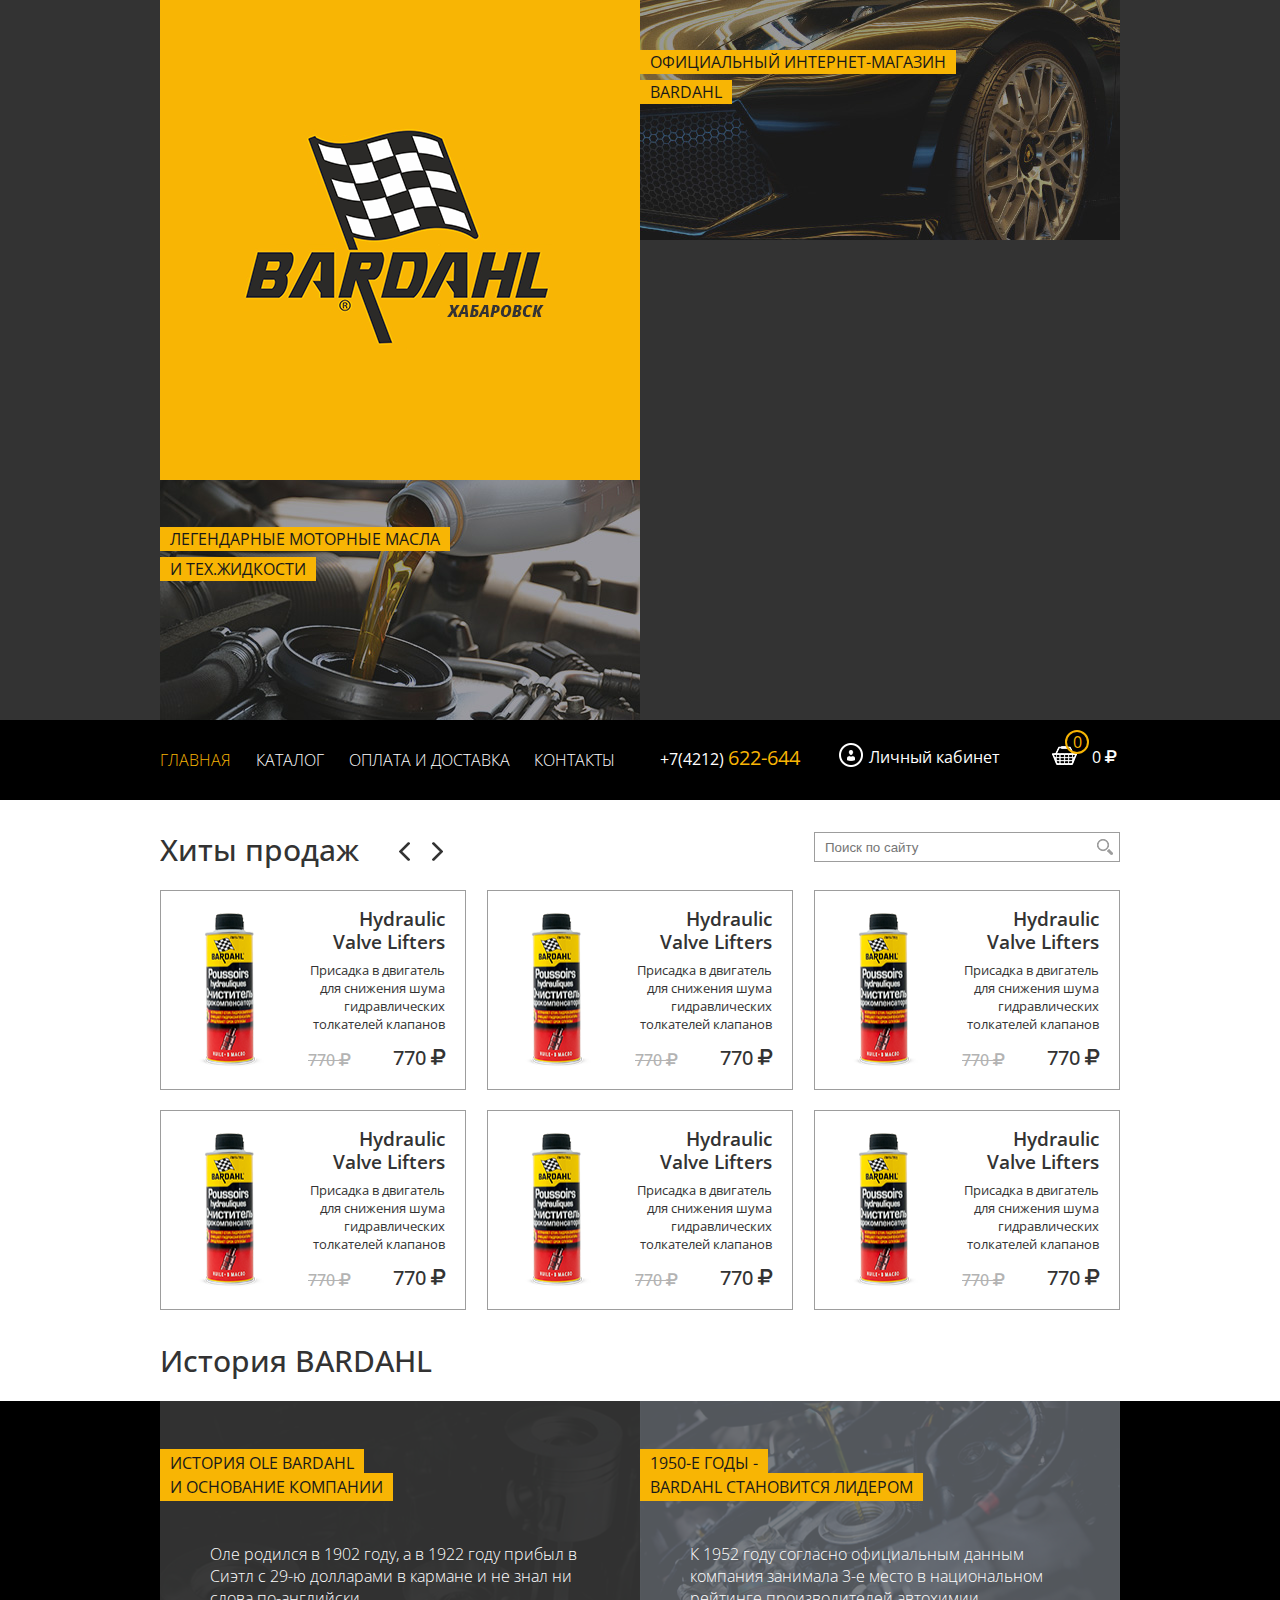
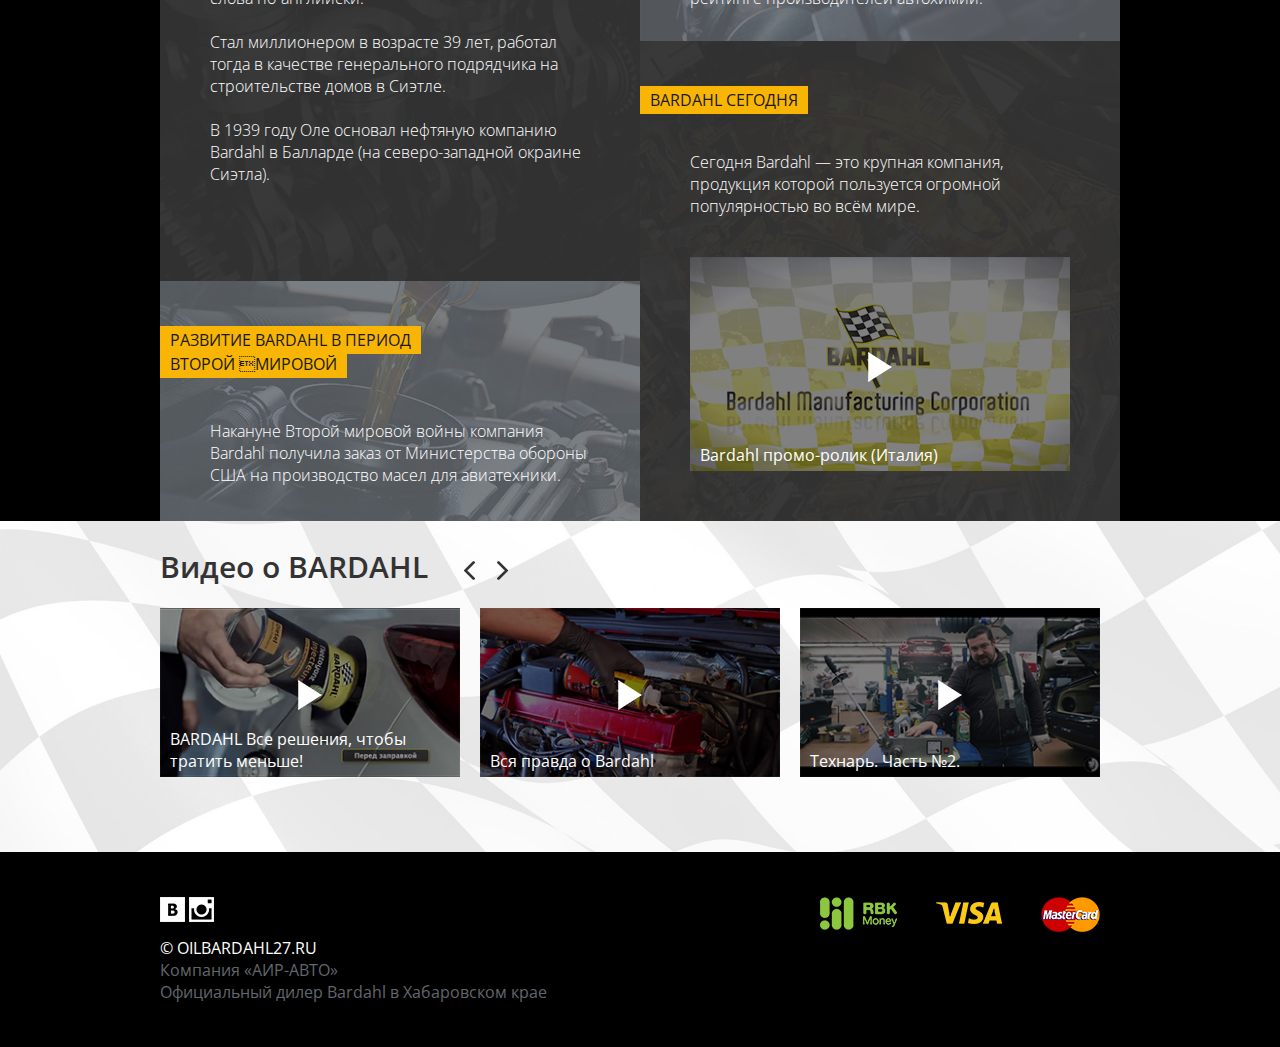
==== index.html @ 06104d09 "no message" ====
<!DOCTYPE html>
<html>
<head lang="en">
    <meta name="author" content="Khan Igor" />
    <meta charset="UTF-8">
    <title>Olibardahl27.ru Index-page</title>

    <link href='https://fonts.googleapis.com/css?family=Open+Sans:300,400,500,600,700,800&subset=latin,cyrillic-ext' rel='stylesheet' type='text/css'>
    <!--link rel="stylesheet" href="assets/fonts/open-sans/opensans_regular/stylesheet.css" /-->

    <link rel="stylesheet" href="assets/css/style.css"/>
    <link rel="stylesheet" href="assets/css/ui2.css"/>
    <link rel="stylesheet" href="assets/css/catalog.css"/>
    <link rel="stylesheet" href="assets/fonts/font-awesome/css/font-awesome.min.css"/>
    <link rel="stylesheet" href="assets/css/firefox-font-weight-reinit.css"/>

</head>
<body class="index-page">
<header class="site-header row">
    <div class="container">
        <div class="column col-6">
            <div class="block-1"><a href="/">&nbsp;</a></div>
            <div class="block-2">
                <div class="label">
                    <span>ЛЕГЕНДАРНЫЕ МОТОРНЫЕ МАСЛА</span><br/>
                    <span>И ТЕХ.ЖИДКОСТИ</span>
                </div>
            </div>
        </div>
        <div class="column col-6">
            <div class="block-3">
                <div class="label">
                    <span>ОФИЦИАЛЬНЫЙ ИНТЕРНЕТ-МАГАЗИН</span><br/>
                    <span>BARDAHL</span>
                </div>
            </div>
            <div class="block-4"></div>
        </div>
    </div>
</header>
<nav class="site-nav row">
    <div class="container">
        <ul class="main-nav">
            <li class="active"><a href="#">Главная</a></li>
            <li class="catalog-link"><a href="#">Каталог</a>
                <ul class="categories-subnav">
                    <li><a href="#">
                        <div>Авто</div>
                    </a></li>
                    <li><a href="#">
                        <div>Мото</div>
                    </a></li>
                    <li><a href="#">
                        <div>Спорт</div>
                    </a></li>
                    <li><a href="#">
                        <div>Аква</div>
                    </a></li>
                    <li><a href="#">
                        <div>Ком.транспорт</div>
                    </a></li>
                    <li><a href="#">
                        <div>Индустрия</div>
                    </a></li>
                    <li><a href="#">
                        <div>MAFRA</div>
                    </a></li>
                </ul>
            </li>
            <li><a href="#">Оплата и доставка</a></li>
            <li><a href="#">Контакты</a></li>
        </ul>
        <div class="col-6 user-bar">
            <div class="nav-phone">
                <span class="code">+7(4212)</span>
                <span class="phone">622-644</span>
            </div>
            <div class="nav-profile">
                <a href="#">Личный кабинет</a>
            </div>
            <div class="nav-cart">
                <a href="#" class="cart-link">
                    <span class="qty">0</span>
                    <span class="price-value">0</span>
                    <span class="fa fa-rouble">&nbsp;</span>
                </a>
            </div>
        </div>
    </div>
</nav>
<main class="index-page row">
    <section class="sale-hits row">
        <div class="container">
            <header>
                <h3>Хиты продаж</h3>
                <a href="#" class="slider-control control-prev">&nbsp;</a>
                <a href="#" class="slider-control control-next">&nbsp;</a>

                <form action="#" class="search-form">
                    <input type="text" name="q" placeholder="Поиск по сайту"/>
                    <button type="submit" class="submit-search"></button>
                </form>
            </header>

            <div class="sale-hit-products">
                <div class="frame">
                    <div class="product-item in-stock">
                        <div class="side-1">
                            <div class="image-wrapper portrait">
                                <img src="assets/images/temp/temp.png" alt=""/>
                            </div>
                            <div class="info">
                                <div class="name">Hydraulic Valve Lifters</div>
                                <div class="desc">Присадка в двигатель для снижения шума гидравлических толкателей клапанов</div>
                                <div class="price"><span class="price-value">770</span> <span class="fa fa-rouble"></span></div>
                                <div class="old-price"><span class="price-value">770</span> <span class="fa fa-rouble"></span></div>
                            </div>
                        </div>
                        <div class="side-2">
                            <a href="#" class="more-info-link">Узнать подробнее</a>
                            <div class="add-cart-control">
                                <div class="qty-controls">
                                    <a href="#" class="qty-control increment">&nbsp;</a>
                                    <a href="#" class="qty-control decrement">&nbsp;</a>
                                    <input type="text" value="1"/>
                                </div>
                                <a href="#" class="add-cart-button">
                                    <span>Купить</span>
                                </a>
                            </div>
                            <div class="not-in-stock-text">
                                Нет в наличии
                            </div>
                        </div>
                    </div>
                    <div class="product-item not-in-stock">
                        <div class="side-1">
                            <div class="image-wrapper portrait">
                                <img src="assets/images/temp/temp.png" alt=""/>
                            </div>
                            <div class="info">
                                <div class="name">Hydraulic Valve Lifters</div>
                                <div class="desc">Присадка в двигатель для снижения шума гидравлических толкателей клапанов</div>
                                <div class="price"><span class="price-value">770</span> <span class="fa fa-rouble"></span></div>
                                <div class="old-price"><span class="price-value">770</span> <span class="fa fa-rouble"></span></div>
                            </div>
                        </div>
                        <div class="side-2">
                            <a href="#" class="more-info-link">Узнать подробнее</a>
                            <div class="add-cart-control">
                                <div class="qty-controls">
                                    <a href="#" class="qty-control increment">&nbsp;</a>
                                    <a href="#" class="qty-control decrement">&nbsp;</a>
                                    <input type="text" value="1"/>
                                </div>
                                <a href="#" class="add-cart-button">
                                    <span>Купить</span>
                                </a>
                            </div>
                            <div class="not-in-stock-text">
                                Нет в наличии
                            </div>
                        </div>
                    </div>
                </div>
                <div class="frame">
                    <div class="product-item in-stock">
                        <div class="side-1">
                            <div class="image-wrapper portrait">
                                <img src="assets/images/temp/temp.png" alt=""/>
                            </div>
                            <div class="info">
                                <div class="name">Hydraulic Valve Lifters</div>
                                <div class="desc">Присадка в двигатель для снижения шума гидравлических толкателей клапанов</div>
                                <div class="price"><span class="price-value">770</span> <span class="fa fa-rouble"></span></div>
                                <div class="old-price"><span class="price-value">770</span> <span class="fa fa-rouble"></span></div>
                            </div>
                        </div>
                        <div class="side-2">
                            <a href="#" class="more-info-link">Узнать подробнее</a>
                            <div class="add-cart-control">
                                <div class="qty-controls">
                                    <a href="#" class="qty-control increment">&nbsp;</a>
                                    <a href="#" class="qty-control decrement">&nbsp;</a>
                                    <input type="text" value="1"/>
                                </div>
                                <a href="#" class="add-cart-button">
                                    <span>Купить</span>
                                </a>
                            </div>
                            <div class="not-in-stock-text">
                                Нет в наличии
                            </div>
                        </div>
                    </div>
                    <div class="product-item not-in-stock">
                        <div class="side-1">
                            <div class="image-wrapper portrait">
                                <img src="assets/images/temp/temp.png" alt=""/>
                            </div>
                            <div class="info">
                                <div class="name">Hydraulic Valve Lifters</div>
                                <div class="desc">Присадка в двигатель для снижения шума гидравлических толкателей клапанов</div>
                                <div class="price"><span class="price-value">770</span> <span class="fa fa-rouble"></span></div>
                                <div class="old-price"><span class="price-value">770</span> <span class="fa fa-rouble"></span></div>
                            </div>
                        </div>
                        <div class="side-2">
                            <a href="#" class="more-info-link">Узнать подробнее</a>
                            <div class="add-cart-control">
                                <div class="qty-controls">
                                    <a href="#" class="qty-control increment">&nbsp;</a>
                                    <a href="#" class="qty-control decrement">&nbsp;</a>
                                    <input type="text" value="1"/>
                                </div>
                                <a href="#" class="add-cart-button">
                                    <span>Купить</span>
                                </a>
                            </div>
                            <div class="not-in-stock-text">
                                Нет в наличии
                            </div>
                        </div>
                    </div>
                </div>
                <div class="frame">
                    <div class="product-item in-stock">
                        <div class="side-1">
                            <div class="image-wrapper portrait">
                                <img src="assets/images/temp/temp.png" alt=""/>
                            </div>
                            <div class="info">
                                <div class="name">Hydraulic Valve Lifters</div>
                                <div class="desc">Присадка в двигатель для снижения шума гидравлических толкателей клапанов</div>
                                <div class="price"><span class="price-value">770</span> <span class="fa fa-rouble"></span></div>
                                <div class="old-price"><span class="price-value">770</span> <span class="fa fa-rouble"></span></div>
                            </div>
                        </div>
                        <div class="side-2">
                            <a href="#" class="more-info-link">Узнать подробнее</a>
                            <div class="add-cart-control">
                                <div class="qty-controls">
                                    <a href="#" class="qty-control increment">&nbsp;</a>
                                    <a href="#" class="qty-control decrement">&nbsp;</a>
                                    <input type="text" value="1"/>
                                </div>
                                <a href="#" class="add-cart-button">
                                    <span>Купить</span>
                                </a>
                            </div>
                            <div class="not-in-stock-text">
                                Нет в наличии
                            </div>
                        </div>
                    </div>
                    <div class="product-item not-in-stock">
                        <div class="side-1">
                            <div class="image-wrapper portrait">
                                <img src="assets/images/temp/temp.png" alt=""/>
                            </div>
                            <div class="info">
                                <div class="name">Hydraulic Valve Lifters</div>
                                <div class="desc">Присадка в двигатель для снижения шума гидравлических толкателей клапанов</div>
                                <div class="price"><span class="price-value">770</span> <span class="fa fa-rouble"></span></div>
                                <div class="old-price"><span class="price-value">770</span> <span class="fa fa-rouble"></span></div>
                            </div>
                        </div>
                        <div class="side-2">
                            <a href="#" class="more-info-link">Узнать подробнее</a>
                            <div class="add-cart-control">
                                <div class="qty-controls">
                                    <a href="#" class="qty-control increment">&nbsp;</a>
                                    <a href="#" class="qty-control decrement">&nbsp;</a>
                                    <input type="text" value="1"/>
                                </div>
                                <a href="#" class="add-cart-button">
                                    <span>Купить</span>
                                </a>
                            </div>
                            <div class="not-in-stock-text">
                                Нет в наличии
                            </div>
                        </div>
                    </div>
                </div>
            </div>
        </div>
    </section>
    <section class="row history-row">
        <header class="row">
            <div class="container header">
                <h3>История BARDAHL</h3>
            </div>
        </header>

        <div class="row black-bg">
            <div class="container content-container">
                <div class="col-6">
                    <div class="col-12 block-1">
                        <div class="orange-label">
                            <span>ИСТОРИЯ OLE BARDAHL</span><br>
                            <span>И ОСНОВАНИЕ КОМПАНИИ</span>
                        </div>
                        <br>
                        <br>
                        <p>Оле родился в 1902 году, а в 1922 году прибыл в Сиэтл с 29-ю долларами в кармане и не знал ни слова по-английски.</p>
                        <br/>
                        <p>Стал миллионером в возрасте 39 лет, работал тогда в качестве генерального подрядчика на строительстве домов в Сиэтле.</p>
                        <br/>
                        <p>В 1939 году Оле основал нефтяную компанию Bardahl в Балларде (на северо-западной окраине Сиэтла).</p>
                    </div>

                    <div class="col-12 block-2">
                        <div class="orange-label">
                            <span>РАЗВИТИЕ BARDAHL В ПЕРИОД </span><br>
                            <span>ВТОРОЙ МИРОВОЙ</span>
                        </div>
                        <br>
                        <br>
                        <p>Накануне Второй мировой войны компания Bardahl получила заказ от Министерства обороны США на производство масел для авиатехники.</p>
                    </div>
                </div>

                <div class="col-6">
                    <div class="block-3">
                        <div class="orange-label">
                            <span>1950-Е ГОДЫ -</span><br>
                            <span>BARDAHL СТАНОВИТСЯ ЛИДЕРОМ</span>
                        </div>
                        <br>
                        <br>
                        <p>К 1952 году согласно официальным данным компания занимала 3-е место в национальном рейтинге производителей автохимии. </p>
                    </div>


                    <div class="block-4">
                        <div class="orange-label">
                            <span>BARDAHL СЕГОДНЯ</span>
                        </div>

                        <p>Сегодня Bardahl &mdash; это крупная компания, продукция которой пользуется огромной популярностью во всём мире.</p>

                        <div class="video-wrapper">
                            <div class="video">
                                <img alt=" " src="/images/media/video-bardahl.jpg" class="video-pict">
                                <a data-video-id="FEhY7M72X8g" title="Воспроизвести видео" class="play-button" href="#"></a>
                                <div class="name">Bardahl промо-ролик (Италия)</div>
                            </div>
                        </div>
                    </div>
                </div>
            </div>
        </div>
    </section>

    <section class="row video-block">
        <div class="container">
            <header>
                <h3>Видео о BARDAHL</h3>
                <a href="#" class="slider-control control-prev">&nbsp;</a>
                <a href="#" class="slider-control control-next">&nbsp;</a>
            </header>

            <div class="content">
                <div class="slider-view"><ul class="video-list" style="width: 1920px;">
                    <li>
                        <div class="video-wrapper">
                            <div class="video">
                                <img alt="" class="video-pict" src="/images/media/video-4.jpg">
                                <a data-video-id="bZCLrA50JJw" class="play-button" href="#"></a>
                                <div class="name">BARDAHL Все решения, чтобы тратить меньше!</div>
                            </div>
                        </div>
                    </li>
                    <li>
                        <div class="video-wrapper">
                            <div class="video">
                                <img alt="" class="video-pict" src="/images/media/video-1.jpg">
                                <a data-video-id="majgwlI4oWU" class="play-button" href="#"></a>
                                <div class="name">Вся правда о Bardahl</div>
                            </div>
                        </div>
                    </li>
                    <li>
                        <div class="video-wrapper">
                            <div class="video">
                                <img alt="" class="video-pict" src="/images/media/video-2.jpg">
                                <a data-video-id="BzwTlJkOfKY" class="play-button" href="#"></a>
                                <div class="name">Технарь. Часть №2.</div>
                            </div>
                        </div>
                    </li>
                    <li>
                        <div class="video-wrapper">
                            <div class="video">
                                <img alt="" class="video-pict" src="/images/media/video-3.jpg">
                                <a data-video-id="9WVKHgH-MSk" class="play-button" href="#"></a>
                                <div class="name">Еду без масла. Москва 2009</div>
                            </div>
                        </div>
                    </li>
                    <li>
                        <div class="video-wrapper">
                            <div class="video">
                                <img alt="" class="video-pict" src="/images/media/video-6.png">
                                <a data-video-id="XvHFAHiWFWw" class="play-button" href="#"></a>
                                <div class="name">Making of Calendario Bardahl 2015</div>
                            </div>
                        </div>
                    </li>
                    <li>
                        <div class="video-wrapper">
                            <div class="video">
                                <img alt="" class="video-pict" src="/images/media/video-5.png">
                                <a data-video-id="wYQ5ZQYAVmo" class="play-button" href="#"></a>
                                <div class="name">Making of Calendario Bardahl 2015</div>
                            </div>
                        </div>
                    </li>
                </ul></div>
            </div>
        </div>
    </section>
</main>

<footer class="row">
    <div class="container">
        <div class="sn-block">
            <a href="https://vk.com/bardahl27" target="_blank" class="sn vk"></a>
            <a href="http://instagram.com/bardahl_622644" target="_blank" class="sn ig"></a>
        </div>

        <div class="text">
            <span class="copyrights">&copy; OILBARDAHL27.RU</span><br>
            Компания «АИР-АВТО» <br>
            Официальный дилер Bardahl в Хабаровском крае
        </div>

        <div class="payment-logo">
            <img class="rbkmoney-logo" alt="" src="/images/media/rbk-money-logo.png">
            <img class="visa-logo" alt="" src="/images/media/visa-logo.png">
            <img class="mastercard-logo" alt="" src="/images/media/mastercard-logo.png">
        </div>
    </div>
</footer>

</body>
</html>
<script src="assets/js/jquery-2.1.3.min.js"></script>
<script src="assets/js/shop.js"></script>
<script src="assets/js/scripts.js"></script>
<!-- site created by Khan Igor -->
<!-- i_am@khanigo.pw -->
<!-- www.khanigo.pw -->
---- assets/css/style.css ----
* {
  margin: 0;
  padding: 0;
  box-sizing: border-box; }

html, body {
  width: 100%;
  min-height: 100vh;
  height: auto;
  float: left;
  font-family: Open Sans; }

.row {
  width: 100%;
  height: auto;
  min-width: 960px; }

.container {
  width: 960px;
  margin: 0 auto;
  overflow: hidden;
  height: auto; }
  .container.overflow-visisble {
    overflow: visible; }

.col-1, .col-2, .col-3, .col-4,
.col-5, .col-6, .col-7, .col-8,
.col-9, .col-10, .col-11, .col-12 {
  display: block;
  min-height: 1px;
  float: left; }

.col-1 {
  width: 8.3333%; }

.col-2 {
  width: 16.6666%; }

.col-3 {
  width: 25%; }

.col-4 {
  width: 33.3333%; }

.col-5 {
  width: 41.6666%; }

.col-6 {
  width: 50%; }

.col-7 {
  width: 58.3333%; }

.col-8 {
  width: 66.6666%; }

.col-9 {
  width: 75%; }

.col-10 {
  width: 83.3333%; }

.col-11 {
  width: 91.6666%; }

.col-12 {
  width: 100%; }

/* HEADER STYLES BEGIN */
header.site-header {
  background: #333333; }
  header.site-header > .container {
    height: 720px; }
    header.site-header > .container .column {
      height: 100%; }
      header.site-header > .container .column .label {
        line-height: 24px; }
        header.site-header > .container .column .label span {
          display: inline-block;
          height: 24px;
          overflow: hidden;
          background: #f8b504;
          padding: 0px 10px;
          color: #191919;
          font-size: 16px;
          font-weight: 400; }
      header.site-header > .container .column .block-1 {
        width: 100%;
        height: 480px;
        background: url("../images/logo.png") no-repeat;
        background-size: contain;
        float: left; }
        header.site-header > .container .column .block-1 a {
          display: block;
          width: 100%;
          height: 100%;
          text-decoration: none; }
      header.site-header > .container .column .block-2 {
        height: 240px;
        background: url("../images/header-block-2-bg.jpg") no-repeat;
        background-size: contain;
        float: left;
        width: 100%; }
        header.site-header > .container .column .block-2 .label {
          margin-top: 47px; }
      header.site-header > .container .column .block-3 {
        width: 100%;
        height: 240px;
        background: url("../images/header-block-3-bg.jpg") no-repeat;
        background-size: contain;
        float: left; }
        header.site-header > .container .column .block-3 .label {
          margin-top: 50px; }
      header.site-header > .container .column .block-4 {
        width: 100%;
        height: 480px;
        float: left; }

/* HEADER STYLES END */
/* NAVIGATION STYLES BEGIN */
nav.site-nav {
  background: #000;
  height: auto;
  height: 80px;
  overflow: hidden;
  transition: 300ms; }
  nav.site-nav.opened {
    height: 217px; }
  nav.site-nav .container {
    height: 217px;
    overflow: visible;
    position: relative; }
  nav.site-nav .main-nav {
    float: left;
    height: 80px;
    width: 480px;
    list-style: none;
    display: table; }
    nav.site-nav .main-nav > li {
      display: table-cell;
      width: 1%;
      height: 80px;
      white-space: nowrap;
      vertical-align: middle;
      color: white; }
      nav.site-nav .main-nav > li > a {
        text-decoration: none;
        color: white;
        font-size: 16px;
        font-weight: 300;
        transition: all 350ms ease 0s;
        text-transform: uppercase; }
        nav.site-nav .main-nav > li > a:hover {
          color: #f8b504; }
      nav.site-nav .main-nav > li.active a {
        color: #f8b504; }
  nav.site-nav .user-bar {
    height: 80px; }
    nav.site-nav .user-bar .nav-phone {
      height: 80px;
      line-height: 75px;
      color: white;
      float: left;
      width: 180px;
      text-align: center;
      font-size: 16px; }
      nav.site-nav .user-bar .nav-phone .phone {
        color: #f8b504;
        font-size: 20px; }
    nav.site-nav .user-bar .nav-profile {
      width: 180px;
      height: 80px;
      float: left;
      line-height: 75px;
      text-align: right; }
      nav.site-nav .user-bar .nav-profile a {
        text-decoration: none;
        color: white;
        position: relative; }
        nav.site-nav .user-bar .nav-profile a:before {
          content: '';
          display: block;
          position: absolute;
          width: 24px;
          height: 24px;
          background: url("../images/profile-icon.png") no-repeat;
          left: -30px;
          top: -3px; }
    nav.site-nav .user-bar .nav-cart {
      text-align: right;
      line-height: 75px; }
      nav.site-nav .user-bar .nav-cart a {
        color: #ffffff;
        position: relative;
        text-decoration: none; }
      nav.site-nav .user-bar .nav-cart .qty {
        display: inline-block;
        width: 24px;
        height: 24px;
        border: solid #f8b504 2px;
        color: #f8b504;
        border-radius: 12px;
        text-align: center;
        line-height: 20px;
        position: absolute;
        left: -27px;
        top: -16px; }
      nav.site-nav .user-bar .nav-cart .cart-link {
        position: relative; }
        nav.site-nav .user-bar .nav-cart .cart-link:before {
          content: '';
          display: block;
          width: 25px;
          height: 19px;
          background: url("../images/cart-icon.png") no-repeat;
          position: absolute;
          left: -40px;
          top: 0px; }
  nav.site-nav ul.categories-subnav {
    display: block;
    list-style: none;
    width: 960px;
    height: 137px;
    float: left;
    position: absolute;
    left: 0;
    top: 80px; }
    nav.site-nav ul.categories-subnav:before, nav.site-nav ul.categories-subnav:after {
      content: '';
      height: 100%;
      width: calc(50vw - 480px);
      background: #333333;
      position: absolute;
      top: 0; }
    nav.site-nav ul.categories-subnav:before {
      left: calc(480px - 50vw); }
    nav.site-nav ul.categories-subnav:after {
      right: calc(480px - 50vw); }
    nav.site-nav ul.categories-subnav li {
      display: block;
      float: left;
      width: calc(100% / 7);
      height: 137px;
      position: relative;
      z-index: 1; }
      nav.site-nav ul.categories-subnav li a {
        text-decoration: none;
        font-size: 14px;
        display: block;
        width: 100%;
        height: 100%; }
        nav.site-nav ul.categories-subnav li a div {
          position: absolute;
          width: 120px;
          height: 25px;
          background: #000;
          color: #ffffff;
          margin-top: 15px;
          padding-left: 5px;
          line-height: 24px; }
      nav.site-nav ul.categories-subnav li:hover:after {
        opacity: 0.35; }
      nav.site-nav ul.categories-subnav li:after {
        content: '';
        position: absolute;
        left: 0;
        top: 0;
        width: 100%;
        height: 100%;
        background: #f8b504;
        opacity: 0;
        z-index: -1; }
      nav.site-nav ul.categories-subnav li:nth-child(1):before {
        content: '';
        position: absolute;
        left: 0;
        top: 0;
        width: 100%;
        height: 100%;
        background: url("../images/nav-catalog-subnav-1.jpg");
        z-index: -2; }
      nav.site-nav ul.categories-subnav li:nth-child(2):before {
        content: '';
        position: absolute;
        left: 0;
        top: 0;
        width: 100%;
        height: 100%;
        background: url("../images/nav-catalog-subnav-2.jpg");
        z-index: -2; }
      nav.site-nav ul.categories-subnav li:nth-child(3):before {
        content: '';
        position: absolute;
        left: 0;
        top: 0;
        width: 100%;
        height: 100%;
        background: url("../images/nav-catalog-subnav-3.jpg");
        z-index: -2; }
      nav.site-nav ul.categories-subnav li:nth-child(4):before {
        content: '';
        position: absolute;
        left: 0;
        top: 0;
        width: 100%;
        height: 100%;
        background: url("../images/nav-catalog-subnav-4.jpg");
        z-index: -2; }
      nav.site-nav ul.categories-subnav li:nth-child(5):before {
        content: '';
        position: absolute;
        left: 0;
        top: 0;
        width: 100%;
        height: 100%;
        z-index: -2;
        background: url("../images/nav-catalog-subnav-5.jpg"); }
      nav.site-nav ul.categories-subnav li:nth-child(6):before {
        content: '';
        position: absolute;
        left: 0;
        top: 0;
        width: 100%;
        height: 100%;
        z-index: -2;
        background: url("../images/nav-catalog-subnav-6.jpg"); }
      nav.site-nav ul.categories-subnav li:nth-child(7):before {
        content: '';
        position: absolute;
        left: 0;
        top: 0;
        width: 100%;
        height: 100%;
        z-index: -2;
        background: url("../images/nav-catalog-subnav-7.jpg"); }

/* NAVIGATION STYLES END */
/* MAIN PAGE STYLES BEGIN */
.sale-hits > .container {
  position: relative; }
  .sale-hits > .container header {
    width: 100%;
    height: 70px;
    line-height: 26px;
    position: relative; }
    .sale-hits > .container header h3 {
      width: 235px;
      height: 70px;
      line-height: 100px;
      display: inline-block; }
    .sale-hits > .container header form {
      position: absolute;
      right: 0px;
      top: 32px;
      width: 306px;
      height: 30px; }
      .sale-hits > .container header form input {
        width: 100%;
        height: 100%;
        box-shadow: none !important;
        outline: none !important;
        border: 1px solid #9d9d9d;
        padding-left: 10px;
        padding-right: 30px; }
      .sale-hits > .container header form button {
        width: 28px;
        height: 28px;
        position: absolute;
        right: 1px;
        top: 1px;
        z-index: 2;
        background: url("../images/search-lens.png") no-repeat;
        background-position: center;
        border: none !important;
        box-shadow: none !important;
        cursor: pointer; }
  .sale-hits > .container .sale-hit-products {
    width: 100%;
    height: 420px;
    float: left;
    margin-top: 20px; }
    .sale-hits > .container .sale-hit-products .frame {
      width: 306px;
      height: 430px;
      float: left;
      margin-left: 21px; }
      .sale-hits > .container .sale-hit-products .frame:first-child {
        margin-left: 0; }
      .sale-hits > .container .sale-hit-products .frame .product-item {
        float: left; }
        .sale-hits > .container .sale-hit-products .frame .product-item:nth-child(2) {
          margin-top: 20px; }

/* MAIN PAGE STYLES END */
/* HISTORY BLOCK STYLES BEGIN */
.history-row {
  background-color: black; }
  .history-row header {
    background-color: white;
    padding-top: 30px;
    padding-bottom: 20px; }
  .history-row .content-container {
    background-color: #333333;
    height: 720px; }
    .history-row .content-container .col-6 {
      height: 100%;
      position: relative; }
    .history-row .content-container .block-1 {
      height: 480px;
      position: relative;
      z-index: 1;
      color: #ffffff;
      float: left; }
      .history-row .content-container .block-1:before {
        content: '';
        display: block;
        position: absolute;
        z-index: -1;
        width: 100%;
        height: 100%;
        top: 0;
        left: 0;
        opacity: 0.03;
        background: url("/images/media/bg-1.jpg") no-repeat center;
        background-size: cover; }
      .history-row .content-container .block-1 .orange-label {
        margin-top: 50px; }
    .history-row .content-container .block-2 {
      height: 240px;
      position: relative;
      z-index: 1;
      color: white;
      float: left; }
      .history-row .content-container .block-2:after {
        content: '';
        display: block;
        position: absolute;
        z-index: -1;
        width: 100%;
        height: 100%;
        top: 0;
        background: url("/images/media/bg-3.jpg") center no-repeat;
        background-size: cover; }
      .history-row .content-container .block-2 .orange-label {
        margin-top: 47px; }
    .history-row .content-container .block-3 {
      height: 240px;
      position: relative;
      z-index: 1;
      color: white;
      float: left; }
      .history-row .content-container .block-3:before {
        content: '';
        display: block;
        width: 100%;
        height: 100%;
        background-color: #62676d;
        position: absolute;
        z-index: -2;
        top: 0; }
      .history-row .content-container .block-3:after {
        content: '';
        display: block;
        position: absolute;
        z-index: -1;
        width: 100%;
        height: 100%;
        top: 0;
        background: url("/images/media/bg-2.jpg") center no-repeat;
        background-size: cover;
        opacity: 0.15; }
      .history-row .content-container .block-3 .orange-label {
        margin-top: 50px; }
    .history-row .content-container .block-4 {
      height: 480px;
      position: relative;
      z-index: 1;
      color: #ffffff;
      float: left; }
      .history-row .content-container .block-4 .orange-label {
        float: left;
        margin-top: 47px; }
      .history-row .content-container .block-4 p {
        margin-top: 110px; }
      .history-row .content-container .block-4 .video-wrapper {
        width: 380px;
        margin: 0 auto;
        margin-top: 40px; }
      .history-row .content-container .block-4:before {
        content: '';
        display: block;
        position: absolute;
        z-index: -1;
        width: 100%;
        height: 100%;
        top: 0;
        left: 0;
        opacity: 0.03;
        background: url("/images/media/bg-4.jpg") no-repeat center;
        background-size: cover; }
    .history-row .content-container p {
      color: #ffffff;
      font-size: 16px;
      padding: 0 50px;
      font-weight: 300; }

/* HISTORY BLOCK STYLES END */
/* SHOP STYLES BEGIN */
.product-item {
  width: 306px;
  height: 200px;
  border: solid 1px #9d9d9d;
  position: relative;
  overflow: hidden; }
  .product-item .side-1 {
    width: 100%;
    height: 100%;
    float: left; }
  .product-item .image-wrapper {
    width: 140px;
    height: 198px;
    float: left;
    text-align: center;
    overflow: hidden;
    padding: 22px 0; }
    .product-item .image-wrapper img {
      height: 154px;
      width: auto; }
    .product-item .image-wrapper.landscape {
      line-height: 205px; }
      .product-item .image-wrapper.landscape img {
        width: 120px;
        height: auto;
        display: inline-block; }
  .product-item .info {
    width: 164px;
    height: 198px;
    float: left;
    padding: 17px 20px 22px 3px;
    position: relative; }
    .product-item .info .name {
      padding-left: 7px;
      width: 100%;
      height: auto;
      color: #333;
      font-size: 19px;
      font-weight: 600;
      text-align: right;
      line-height: 23px; }
    .product-item .info .desc {
      float: left;
      width: 100%;
      height: auto;
      max-height: 80px;
      color: #333;
      font-size: 13px;
      text-align: right;
      margin-top: 7px; }
    .product-item .info .price {
      color: #333;
      font-size: 20px;
      font-weight: 500;
      position: absolute;
      right: 20px;
      bottom: 18px; }
    .product-item .info .old-price {
      color: #b3b3b3;
      font-size: 16px;
      font-weight: 500;
      position: absolute;
      left: 7px;
      bottom: 18px;
      text-decoration: line-through; }
  .product-item .side-2 {
    width: 100%;
    height: 100%;
    left: 0;
    top: 0;
    position: absolute;
    z-index: 5;
    background-color: rgba(0, 0, 0, 0.65);
    text-align: center;
    transform: rotateX(90deg);
    transform: rotateY(90deg);
    transition: all 350ms;
    transform-style: preserve-3d; }
    .product-item .side-2 .more-info-link {
      display: inline-block;
      width: 170px;
      height: 35px;
      background: #9d9d9d;
      line-height: 35px;
      color: #000;
      font-size: 16px;
      text-decoration: none;
      margin-top: 62px; }
    .product-item .side-2 .add-cart-control {
      display: inline-block;
      width: 170px;
      height: 35px;
      margin-top: 10px;
      position: relative; }
      .product-item .side-2 .add-cart-control .qty-controls {
        width: 53px;
        height: 35px;
        position: relative; }
        .product-item .side-2 .add-cart-control .qty-controls .qty-control {
          display: block;
          position: absolute;
          z-index: 2;
          width: 20px;
          left: 0;
          background-color: #ffffff; }
          .product-item .side-2 .add-cart-control .qty-controls .qty-control.increment {
            height: 18px;
            top: 0;
            border: solid 1px #c6c6c6;
            background: #ffffff url("../images/arrow-qty-increment.png") no-repeat;
            background-position: center; }
          .product-item .side-2 .add-cart-control .qty-controls .qty-control.decrement {
            height: 18px;
            bottom: 0;
            border: solid 1px #c6c6c6;
            background: #ffffff url("../images/arrow-qty-decrement.png") no-repeat;
            background-position: center; }
        .product-item .side-2 .add-cart-control .qty-controls input {
          width: 33px;
          height: 35px;
          text-align: center;
          border: solid 1px #c6c6c6;
          background: #ffffff;
          border-left: none !important;
          position: absolute;
          top: 0;
          right: 0; }
      .product-item .side-2 .add-cart-control .add-cart-button {
        display: block;
        position: absolute;
        width: 107px;
        height: 35px;
        top: 0;
        right: 0;
        background: #f8b504;
        text-decoration: none;
        line-height: 35px;
        color: black;
        text-align: right;
        color: #000;
        font-size: 16px;
        padding-right: 14px; }
        .product-item .side-2 .add-cart-control .add-cart-button span:before {
          content: '';
          display: block;
          width: 20px;
          height: 16px;
          background: url("../images/cart-icon-black.png") no-repeat;
          position: absolute;
          top: 9px;
          left: 10px; }
    .product-item .side-2 .not-in-stock-text {
      display: inline-block;
      width: 170px;
      height: 35px;
      line-height: 35px;
      margin-top: 10px;
      position: relative;
      color: #fff;
      text-transform: uppercase;
      font-size: 16px;
      font-weight: 600; }
  .product-item.in-stock .not-in-stock-text {
    display: none; }
  .product-item.not-in-stock .add-cart-control {
    display: none; }
  .product-item:hover .side-2 {
    transform: rotateX(0deg);
    transform: rotateY(0deg); }

/* SHOP STYLES END */
/* VIDEO BLOCK STYLES BEGIN */
.video-block {
  background: url("../images/video-flag-bg.jpg") no-repeat;
  background-size: cover; }
  .video-block header {
    height: 80px;
    padding-top: 25px;
    float: left; }
    .video-block header h3 {
      display: inline-block !important;
      width: 300px;
      font-weight: 600; }
  .video-block .content {
    float: left;
    margin-top: 7px;
    margin-bottom: 70px; }
  .video-block .video-list {
    display: block;
    list-style: none;
    width: 100%;
    float: left; }
    .video-block .video-list li {
      display: block;
      float: left;
      width: 320px; }
      .video-block .video-list li .video-wrapper {
        width: 300px; }

/* VIDEO BLOCK STYLES END */
/* FOOTER STYLES BEGIN */
footer {
  background-color: black;
  padding-top: 45px;
  position: relative; }
  footer .container {
    height: 150px;
    position: relative; }
  footer .sn-block {
    width: 50%; }
  footer .text {
    width: 50%;
    padding-top: 10px;
    font-size: 16px;
    color: #62676d; }
    footer .text .copyrights {
      text-transform: uppercase;
      color: white; }
  footer .payment-logo {
    width: 280px;
    top: 0px;
    right: 20px;
    position: absolute;
    text-align: center; }
    footer .payment-logo img {
      display: inline;
      vertical-align: middle; }
    footer .payment-logo .rbkmoney-logo {
      float: left; }
    footer .payment-logo .visa-logo {
      margin-top: 5px; }
    footer .payment-logo .mastercard-logo {
      float: right; }

/* FOOTER STYLES END */
/**/
.video {
  width: 100%;
  height: auto;
  position: relative; }
  .video img.video-pict {
    width: 100%;
    height: auto; }
  .video .play-button {
    position: absolute;
    display: block;
    top: 0;
    left: 0;
    z-index: 2;
    width: 100%;
    height: 100%;
    background: url("../images/play.png") center no-repeat;
    cursor: pointer; }
  .video .name {
    position: absolute;
    left: 0;
    bottom: 10px;
    z-index: 1;
    width: 100%;
    padding: 0 10px;
    color: #fff;
    font-size: 16px; }

/**/
.sn {
  display: inline-block;
  width: 25px;
  height: 25px;
  background-position: center;
  background-repeat: no-repeat;
  background-size: cover; }
  .sn.vk {
    background-image: url("../images/vk.png"); }
  .sn.ig {
    background-image: url("../images/ig.png"); }

/*# sourceMappingURL=style.css.map */
---- assets/css/ui2.css ----
h3 {
  color: #333;
  font-size: 30px;
  font-weight: 500;
  vertical-align: baseline; }

.slider-control {
  display: inline-block;
  width: 20px;
  height: 20px;
  text-decoration: none; }
  .slider-control.control-prev {
    background: url("../images/arrow-prev.png") no-repeat;
    background-position: left top; }
  .slider-control.control-next {
    background: url("../images/arrow-next.png") no-repeat;
    background-position: right top; }

.orange-label {
  line-height: 24px; }
  .orange-label span {
    background: #f8b504;
    padding: 3px 10px;
    color: #191919;
    font-size: 16px;
    font-weight: 400; }

/*# sourceMappingURL=ui.css.map */
---- assets/css/catalog.css ----
.catalog-page header.site-header {
  display: none; }

/*# sourceMappingURL=catalog.css.map */
---- assets/css/firefox-font-weight-reinit.css ----
@charset "UTF-8";
@-moz-document url('http://mark.oilbardahl27.dev'),
url-prefix('http://mark.oilbardahl27.dev'),
domain('oilbardahl27.dev') {
  /* CSS применятся для:
     + Страницы "http://www.w3.org/".
     + Для любой страницы, URL которой начинается на "http://www.w3.org/Style/"
     + Для любой страницы с URL "mozilla.org" или заканчивающимся на
       ".mozilla.org"
   */
  /* сделаем описанные выше страницы реально уродливыми :)) */ }

/*# sourceMappingURL=firefox-font-weight-reinit.css.map */
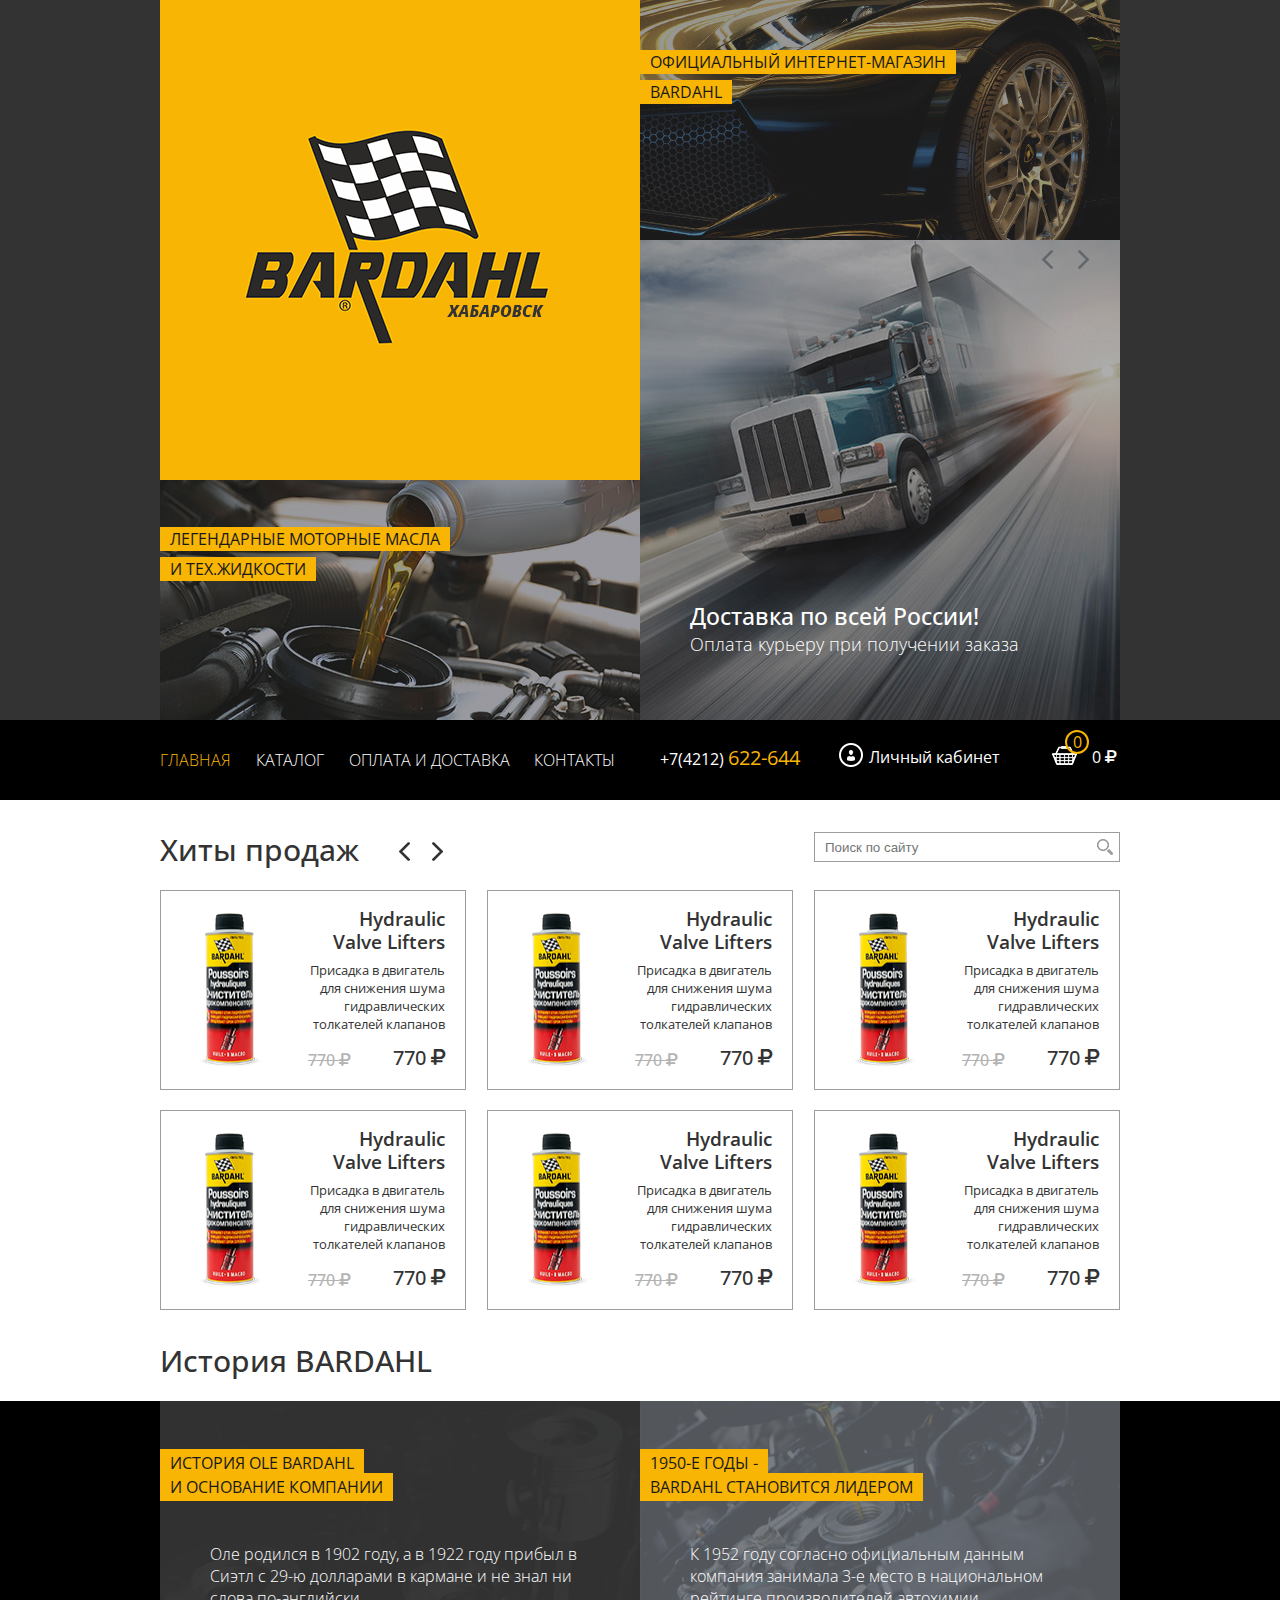
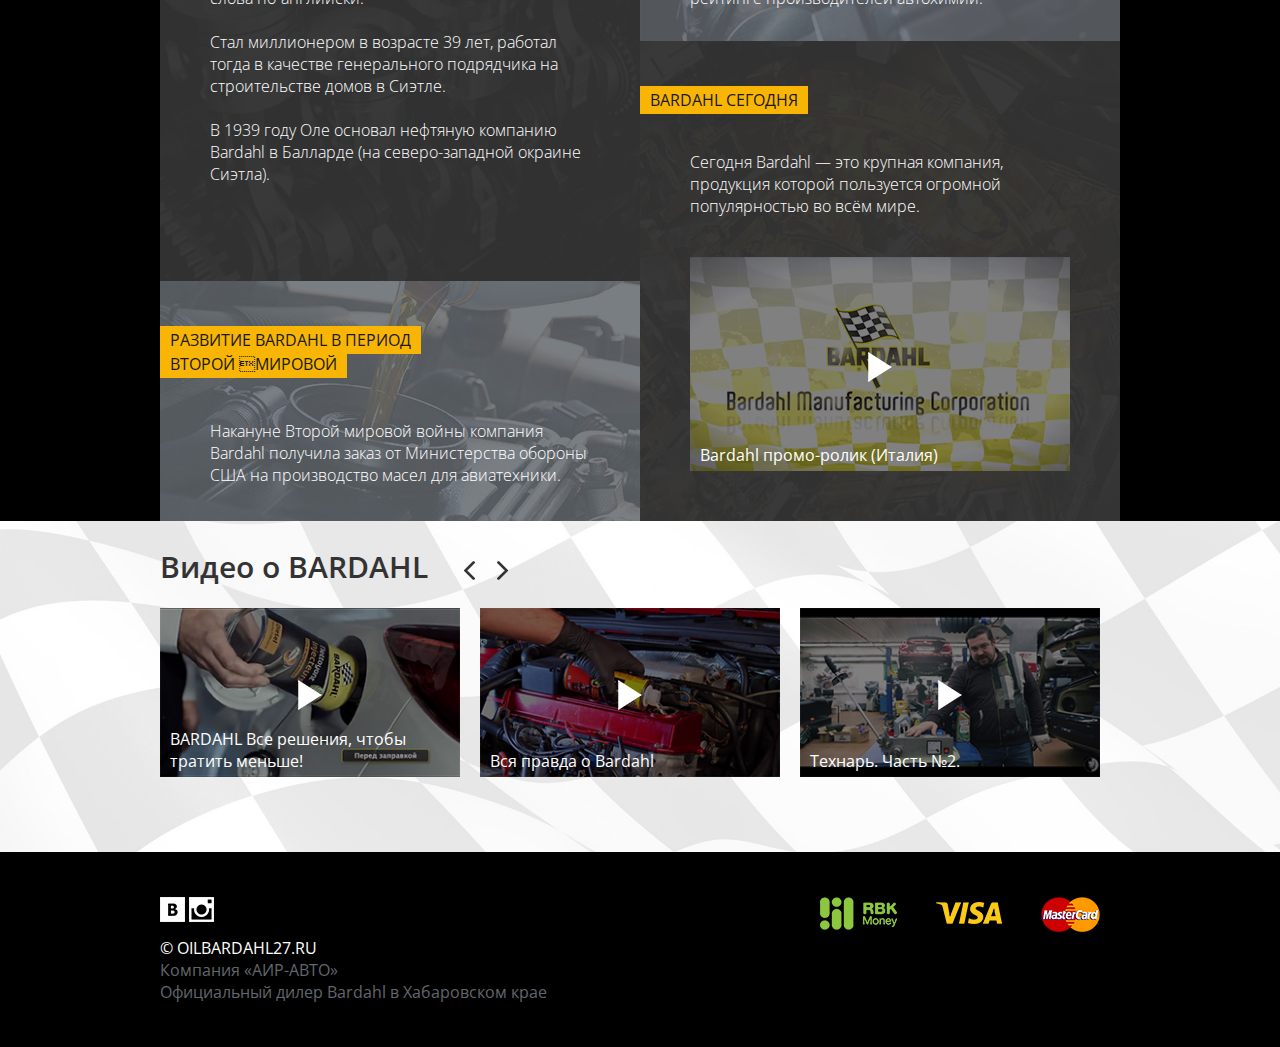
==== commit e7820671: "добавлены слайды" ====
--- a/index.html
+++ b/index.html
@@ -10,6 +10,7 @@
 
     <link rel="stylesheet" href="assets/css/style.css"/>
     <link rel="stylesheet" href="assets/css/ui2.css"/>
+    <link rel="stylesheet" href="assets/css/sliders.css"/>
     <link rel="stylesheet" href="assets/css/catalog.css"/>
     <link rel="stylesheet" href="assets/fonts/font-awesome/css/font-awesome.min.css"/>
     <link rel="stylesheet" href="assets/css/firefox-font-weight-reinit.css"/>
@@ -34,7 +35,319 @@
                     <span>BARDAHL</span>
                 </div>
             </div>
-            <div class="block-4"></div>
+            <div class="block-4 header-slider">
+                <div class="controls-wrapper">
+                    <a href="#" class="slider-control control-prev">&nbsp;</a>
+                    <a href="#" class="slider-control control-next">&nbsp;</a>
+                </div>
+
+                <!--
+                <div class="slide">
+                    <div id="slide-action-bucket-barrel">
+                        <img id="photo-action-bucket-barrel" alt="" src="/images/media/banner-5/banner.jpg">
+                    </div>
+                </div>
+
+                <div class="slide">
+                    <style scoped>
+                        #octane-booster-slide {
+                            width: 100%;
+                            height: 100%;
+                            position: relative;
+                            background: url("/images/media/banner-4/bg.jpg") no-repeat center;
+                            float: left; }
+                        #octane-booster-slide h3 {
+                            color: white;
+                            font-size: 32px;
+                            font-weight: 800;
+                            margin-top: 35px;
+                            margin-left: 37px;
+                            letter-spacing: 0.06em; }
+                        #octane-booster-slide .header {
+                            position: absolute;
+                            top: 83px;
+                            left: 1px;
+                            font-size: 18px;
+                            text-transform: uppercase;
+                            font-weight: 200; }
+                        #octane-booster-slide .header .text-row {
+                            position: relative;
+                            background-color: #f8b504;
+                            padding: 2px 10px;
+                            padding-left: 35px;
+                            font-size: 20px;
+                            letter-spacing: 0.03em;
+                            width: auto;
+                            float: left; }
+                        #octane-booster-slide .header div.second {
+                            position: relative;
+                            height: 37px;
+                            margin-top: -7px;
+                            padding-top: 0 !important; }
+                        #octane-booster-slide .header div.second span.price {
+                            padding-left: 0;
+                            font-weight: 300;
+                            font-size: 31px;
+                            margin-left: 6px;
+                            letter-spacing: 0.06em;
+                            position: relative; }
+                        #octane-booster-slide .header div.second span.fa {
+                            padding-left: 0;
+                            font-size: 18px;
+                            margin-left: 0px;
+                            display: inline; }
+                        #octane-booster-slide #photo-octane-booster {
+                            position: absolute;
+                            left: 90px;
+                            top: 120px; }
+                        #octane-booster-slide .title {
+                            position: absolute;
+                            top: 363px;
+                            left: 51px;
+                            padding: 0px 12px;
+                            background: #f6b41a;
+                            text-transform: uppercase;
+                            letter-spacing: -0.02em;
+                            color: #000;
+                            font-size: 24px;
+                            font-weight: 500; }
+                        #octane-booster-slide .title:before {
+                            content: '';
+                            display: block;
+                            width: 39px;
+                            height: 39px;
+                            position: absolute;
+                            border: solid 5px #f6b41a;
+                            border-radius: 50%;
+                            left: -44px;
+                            top: -9px;
+                            background: url("/images/media/banner-4/gift-icon.png") no-repeat center; }
+                        #octane-booster-slide .desc {
+                            position: absolute;
+                            top: 410px;
+                            left: 55px;
+                            color: #fff;
+                            font-size: 16px;
+                            line-height: 20px; }
+                        #octane-booster-slide .desc span {
+                            position: relative; }
+                        #octane-booster-slide .desc span:before {
+                            content: '';
+                            display: block;
+                            background: url("/images/media/banner-4/check.png") no-repeat center;
+                            width: 11px;
+                            height: 9px;
+                            position: absolute;
+                            left: -18px;
+                            top: 5px; }
+                    </style>
+                    <div id="octane-booster-slide">
+                        <h3>ДАРИМ ПОДАРОК!</h3>
+                        <div class="header">
+                            <div class="text-row first">ПРИ ПОКУПКЕ ПРОДУКЦИИ НА СУММУ</div>
+                            <br>
+                            <div class="text-row second">
+                                СВЫШЕ <span class="price">9 990</span><span class="fa fa-rouble"></span>
+                            </div>
+                        </div>
+                        <img id="photo-octane-booster" alt="" src="/images/media/banner-4/photo.png">
+                        <div class="title">Присадка для бензина</div>
+                        <div class="desc">
+                            <span>Увеличивает октановое число до 5 единиц;</span><br>
+                            <span>Снижает расход топлива;</span><br>
+                            <span>Защищает клапаны от износа.</span>
+                        </div>
+                    </div>
+                </div>
+
+
+                <div class="slide">
+                    <style scoped>
+                        #slide-news {
+                            width: 100%;
+                            height: 100%;
+                            position: relative;
+                            background: url(/images/media/banner-1/bg.jpg) no-repeat center;
+                            float: left; }
+                        #slide-news .header {
+                            position: absolute;
+                            top: 50px;
+                            left: 1px;
+                            font-size: 18px;
+                            text-transform: uppercase;
+                            font-weight: 300; }
+                        #slide-news .header span {
+                            background-color: #f8b504;
+                            padding: 2px 10px; }
+                        #slide-news #photo-news {
+                            position: absolute;
+                            top: 130px;
+                            left: 120px; }
+                        #slide-news .title {
+                            width: 100%;
+                            padding-left: 50px;
+                            color: white;
+                            margin-top: 360px;
+                            font-size: 18px;
+                            font-weight: 500; }
+                        #slide-news .desc {
+                            width: 100%;
+                            padding-left: 50px;
+                            margin-top: 5px;
+                            color: #f7b504;
+                            font-size: 16px;
+                            font-weight: 300; }
+                    </style>
+                    <div id="slide-news">
+                        <div class="header">
+                            <span>Внимание</span>
+                            <br>
+                            <span>Новые поступления</span>
+                        </div>
+                        <img id="photo-news" alt="" src="/images/media/banner-1/photo.png">
+                        <div class="title">Мы постоянно расширяем <br> ассортимент товара в наличии</div>
+                        <div class="desc">Новые очистители для салона, шампуни <br> и технические жидкости</div>
+                    </div>
+                </div>
+
+                <div class="slide">
+                    <style scoped>
+                        #slide-fuel-treatment {
+                            width: 100%;
+                            height: 100%;
+                            position: relative;
+                            background: url("/images/media/banner-2/bg.jpg") no-repeat center;
+                            float: left; }
+                        #slide-fuel-treatment .header {
+                            position: absolute;
+                            top: 50px;
+                            left: 1px;
+                            font-size: 18px;
+                            text-transform: uppercase;
+                            font-weight: 300; }
+                        #slide-fuel-treatment .header span {
+                            background-color: #f8b504;
+                            padding: 2px 10px; }
+                        #slide-fuel-treatment #photo-fuel-treatment {
+                            position: absolute;
+                            top: 50px;
+                            left: 310px; }
+                        #slide-fuel-treatment .title {
+                            width: 310px;
+                            padding-left: 50px;
+                            margin-top: 122px;
+                            letter-spacing: 1px;
+                            color: #f8b504;
+                            letter-spacing: 0.03em;
+                            font-weight: 500; }
+                        #slide-fuel-treatment .desc {
+                            width: 310px;
+                            padding-left: 50px;
+                            margin-top: 7px;
+                            color: #fff;
+                            font-size: 16px;
+                            font-weight: 300;
+                            line-height: 19px; }
+                        #slide-fuel-treatment a {
+                            padding: 0 10px !important;
+                            font-weight: 200; }
+                    </style>
+                    <div id="slide-fuel-treatment">
+                        <div class="header">
+                            <span>Хит продаж</span>
+                        </div>
+                        <img id="photo-fuel-treatment" alt=" " src="/images/media/banner-2/photo.png">
+                        <div class="title">BARDAHL Fuel Treatment</div>
+                        <div class="desc">Топливная присадка для <br> очистки и защиты систем <br> впрыска бензиновых <br> двигателей</div>
+                        <a data-product-id="45" class="button button-yellow into-cart" href="">Купить Fuel Treatment</a>
+                    </div>
+                </div>
+
+                <div class="slide">
+                    <style scoped>
+                        #slide-for-services {
+                            width: 100%;
+                            height: 100%;
+                            float: left;
+                            position: relative;
+                            background: url("/images/media/banner-3/bg.jpg") no-repeat center; }
+                        #slide-for-services .header {
+                            position: absolute;
+                            top: 50px;
+                            left: 1px;
+                            font-size: 18px;
+                            text-transform: uppercase;
+                            font-weight: 300; }
+                        #slide-for-services .header span {
+                            background-color: #f8b504;
+                            padding: 2px 10px; }
+                        #slide-for-services #photo-for-services {
+                            position: absolute;
+                            top: 50px;
+                            left: 220px; }
+                        #slide-for-services .title {
+                            color: white;
+                            width: 100%;
+                            padding-left: 50px;
+                            margin-top: 274px;
+                            font-size: 21px; }
+                        #slide-for-services .desc {
+                            width: 100%;
+                            padding-left: 50px;
+                            color: white;
+                            font-weight: 200;
+                            font-size: 18px;
+                            margin-top: -2px; }
+                        #slide-for-services .title-2 {
+                            width: 100%;
+                            padding-left: 50px;
+                            color: white;
+                            font-size: 26px;
+                            margin-top: 17px; }
+                    </style>
+                    <div id="slide-for-services">
+                        <div class="header">
+                            <span>Предложение</span>
+                            <br>
+                            <span>Для автосервиса</span>
+                        </div>
+                        <img id="photo-for-services" alt=" " src="/images/media/banner-3/photo.png">
+                        <div class="title">Комплект оборудования</div>
+                        <div class="desc">для чистки сажевого фильтра</div>
+                        <div class="title-2">за 24 990 рублей!</div>
+                        <a class="button button-yellow more-info" href="/shop/part/auto#product-item-131">Узнать подробнее</a>
+                    </div>
+                </div>
+                -->
+
+            <div class="slide">
+                <style scoped>
+                    #slide-delivery {
+                        width: 100%;
+                        height: 100%;
+                        background: url("/images/media/slide-delivery.jpg") no-repeat center;
+                        position: relative; }
+                    #slide-delivery .text {
+                        position: absolute;
+                        top: 360px;
+                        left: 50px; }
+                    #slide-delivery .text .title {
+                        font-size: 23px;
+                        color: white;
+                        font-weight: 500; }
+                    #slide-delivery .text .desc {
+                        font-size: 18px;
+                        color: white;
+                        font-weight: 200; }
+                </style>
+                <div id="slide-delivery">
+                    <div class="text">
+                        <div class="title">Доставка по всей России! </div>
+                        <div class="desc">Оплата курьеру при получении заказа</div>
+                    </div>
+                </div>
+            </div>
+            </div>
         </div>
     </div>
 </header>
--- a/assets/css/sliders.css
+++ b/assets/css/sliders.css
@@ -0,0 +1,23 @@
+.header-slider {
+  width: 480px;
+  height: 480px;
+  float: left;
+  position: relative;
+  overflow: hidden; }
+  .header-slider .controls-wrapper {
+    position: absolute;
+    top: 10px;
+    right: 10px;
+    z-index: 99999; }
+    .header-slider .controls-wrapper .slider-control {
+      width: 32px; }
+    .header-slider .controls-wrapper .control-prev {
+      background: url("../images/header-slider-arrow-prev.png") no-repeat; }
+    .header-slider .controls-wrapper .control-next {
+      background: url("../images/header-slider-arrow-next.png") no-repeat; }
+  .header-slider .slide {
+    width: 480px;
+    height: 480px;
+    float: left; }
+
+/*# sourceMappingURL=sliders.css.map */
--- a/assets/css/catalog.css
+++ b/assets/css/catalog.css
@@ -1,4 +1,127 @@
 .catalog-page header.site-header {
   display: none; }
+.catalog-page header.page-header {
+  height: 265px;
+  background: #f5f3f3; }
+  .catalog-page header.page-header .container {
+    height: 100%; }
+  .catalog-page header.page-header h4 {
+    color: #333;
+    font-size: 30px;
+    font-weight: 600;
+    margin-top: 35px;
+    float: left; }
+  .catalog-page header.page-header .short-desc {
+    color: #61676d;
+    font-size: 16px;
+    margin-top: 9px;
+    float: left;
+    width: 100%; }
+    .catalog-page header.page-header .short-desc a {
+      color: #61676d; }
+.catalog-page .subcategories-nav.level-1 {
+  width: 100%;
+  height: auto;
+  display: block;
+  list-style: none;
+  float: left;
+  position: relative;
+  margin-top: 15px; }
+  .catalog-page .subcategories-nav.level-1 > li {
+    display: block;
+    float: left;
+    width: 120px;
+    height: 55px;
+    border: solid 1px #9d9d9d;
+    margin-left: 20px;
+    padding: 10px;
+    line-height: 16px;
+    transition: 300ms; }
+    .catalog-page .subcategories-nav.level-1 > li a {
+      color: #333;
+      font-size: 15px;
+      text-decoration: none; }
+    .catalog-page .subcategories-nav.level-1 > li.active {
+      border: none;
+      background: #f8b504; }
+      .catalog-page .subcategories-nav.level-1 > li.active > a {
+        color: #333;
+        cursor: default; }
+      .catalog-page .subcategories-nav.level-1 > li.active .level-2 {
+        display: block; }
+    .catalog-page .subcategories-nav.level-1 > li:hover {
+      background: #f8b504; }
+      .catalog-page .subcategories-nav.level-1 > li:hover a {
+        color: #333; }
+    .catalog-page .subcategories-nav.level-1 > li:first-child {
+      margin-left: 0; }
+.catalog-page .subcategories-nav.level-2 {
+  list-style: none;
+  position: absolute;
+  width: 100%;
+  height: auto;
+  left: 0;
+  top: 90px;
+  display: none; }
+  .catalog-page .subcategories-nav.level-2 > li {
+    display: inline-block;
+    margin-left: 15px;
+    position: relative; }
+    .catalog-page .subcategories-nav.level-2 > li > a {
+      color: #7a8088;
+      font-size: 15px;
+      text-decoration: none; }
+    .catalog-page .subcategories-nav.level-2 > li:first-child {
+      margin-left: 0; }
+      .catalog-page .subcategories-nav.level-2 > li:first-child > a {
+        color: #000000; }
+    .catalog-page .subcategories-nav.level-2 > li:hover:after {
+      width: 100%;
+      left: 0; }
+    .catalog-page .subcategories-nav.level-2 > li:after {
+      display: block;
+      content: '';
+      width: 0;
+      height: 1px;
+      background: #f8b504;
+      bottom: 0px;
+      left: 50%;
+      transition: 300ms linear; }
+
+.catalog-auto .subcategories-nav.level-1 > li:nth-child(6) {
+  width: 140px; }
+.catalog-auto .subcategories-nav.level-1 > li:nth-child(7) {
+  width: 100px; }
+
+.catalog-moto header.page-header {
+  height: 200px; }
+.catalog-moto .subcategories-nav.level-1 li {
+  width: 225px;
+  height: 40px;
+  margin-left: 20px;
+  border: 1px solid #9d9d9d;
+  line-height: 35px;
+  padding: 0 14px; }
+  .catalog-moto .subcategories-nav.level-1 li a {
+    color: #333;
+    font-size: 15px; }
+  .catalog-moto .subcategories-nav.level-1 li:first-child {
+    margin-left: 0; }
+
+.catalog-mafra header.page-header {
+  height: 180px; }
+  .catalog-mafra header.page-header .short-desc {
+    display: none; }
+.catalog-mafra .subcategories-nav.level-1 {
+  margin-top: 12px; }
+  .catalog-mafra .subcategories-nav.level-1 li.active {
+    background: #d92226;
+    line-height: 15px; }
+    .catalog-mafra .subcategories-nav.level-1 li.active a {
+      color: white; }
+  .catalog-mafra .subcategories-nav.level-1 li:hover {
+    background: #d92226; }
+    .catalog-mafra .subcategories-nav.level-1 li:hover a {
+      color: white; }
 
 /*# sourceMappingURL=catalog.css.map */
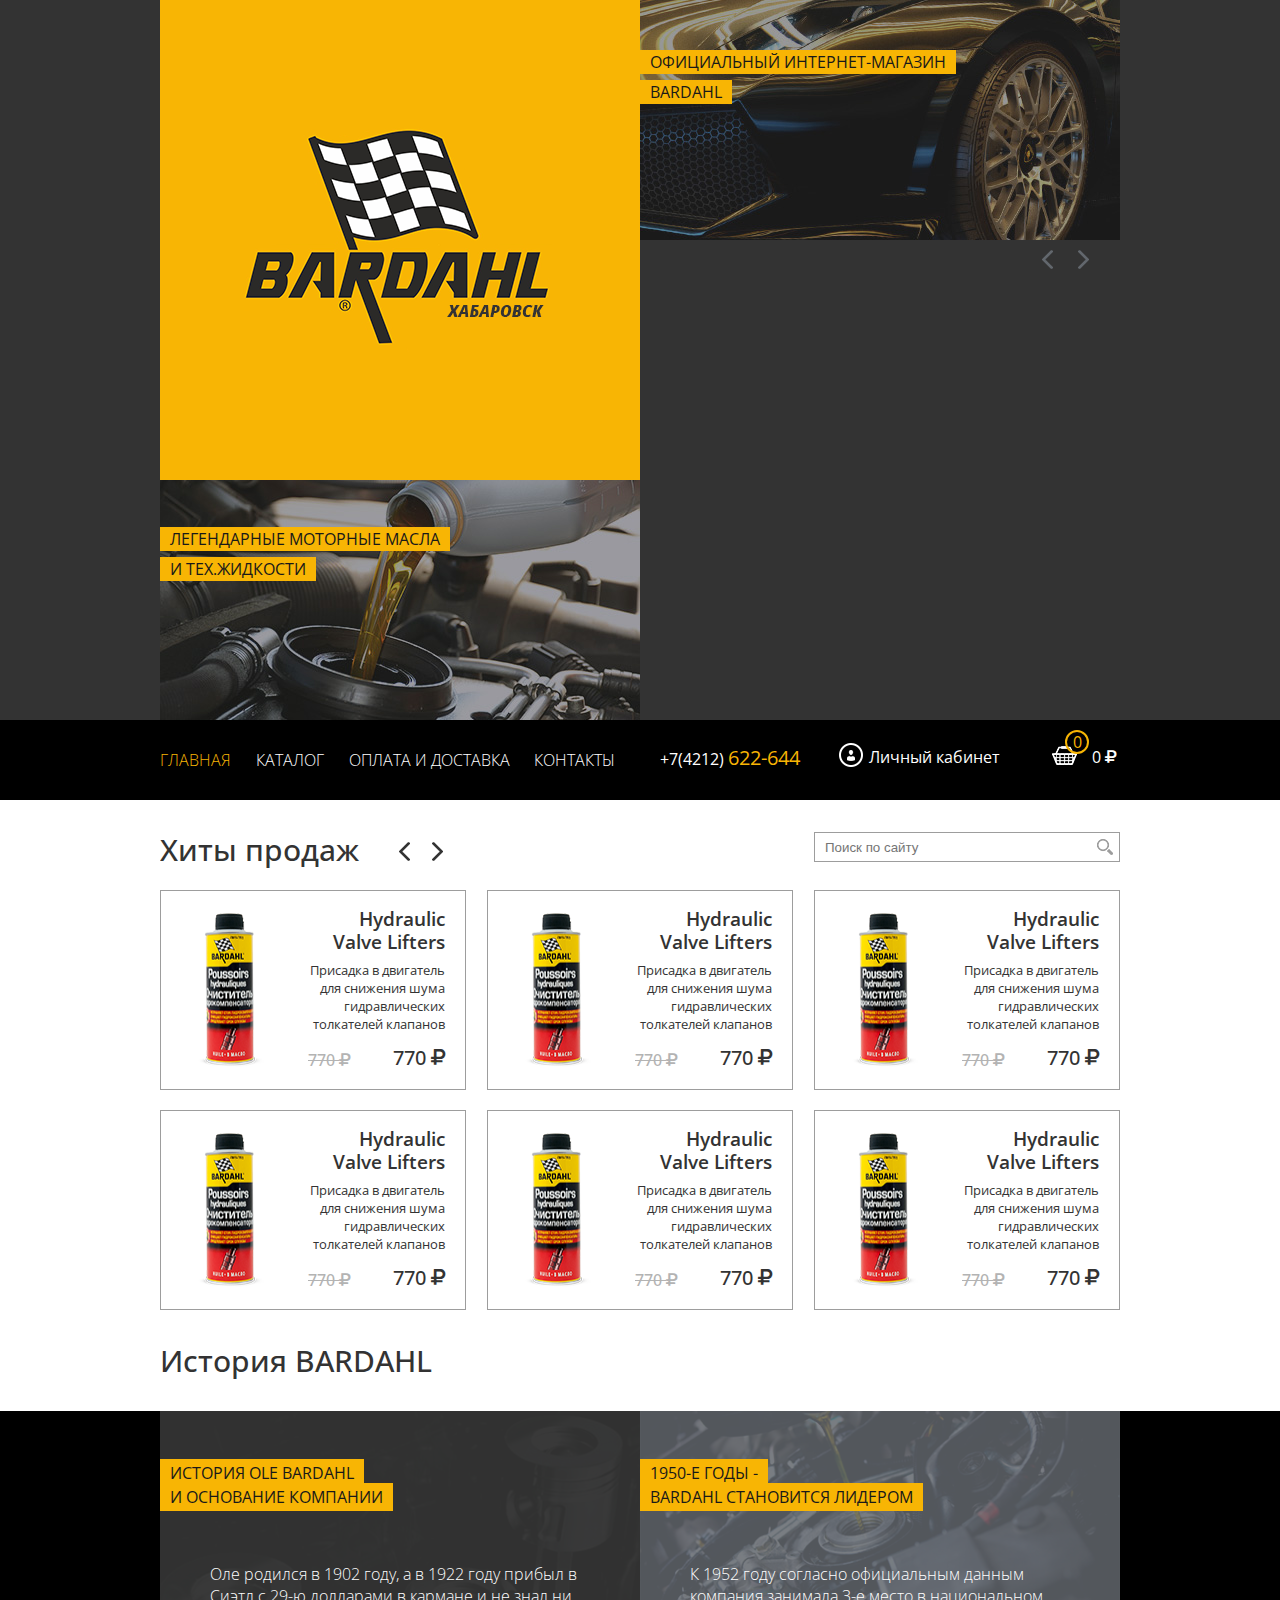
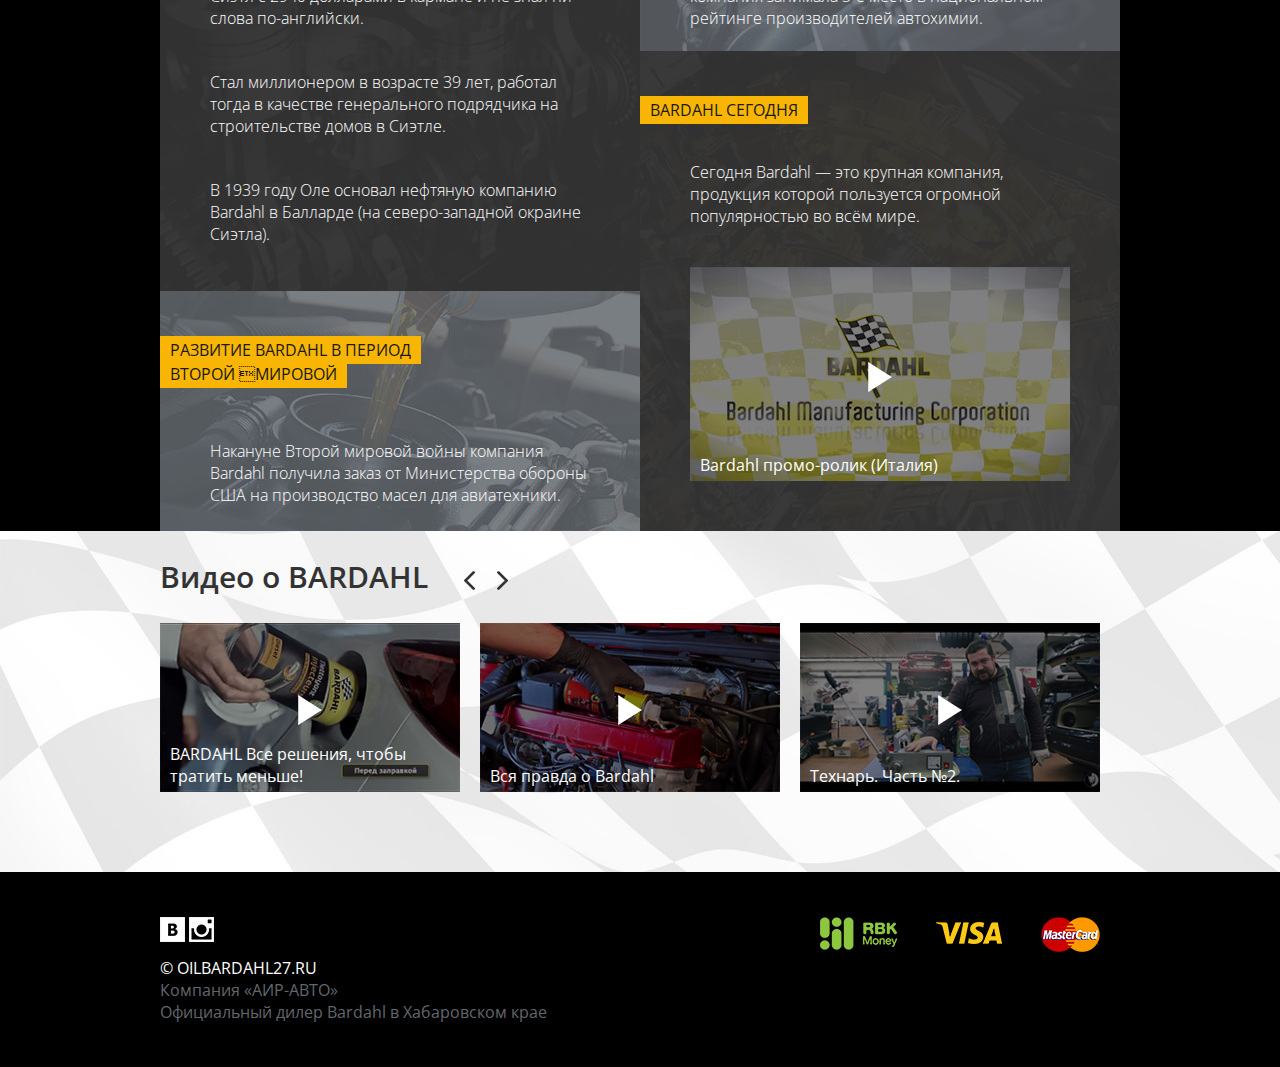
==== commit 4bcba65d: "chop slider" ====
--- a/index.html
+++ b/index.html
@@ -8,12 +8,13 @@
     <link href='https://fonts.googleapis.com/css?family=Open+Sans:300,400,500,600,700,800&subset=latin,cyrillic-ext' rel='stylesheet' type='text/css'>
     <!--link rel="stylesheet" href="assets/fonts/open-sans/opensans_regular/stylesheet.css" /-->
 
-    <link rel="stylesheet" href="assets/css/style.css"/>
-    <link rel="stylesheet" href="assets/css/ui2.css"/>
-    <link rel="stylesheet" href="assets/css/sliders.css"/>
+    <link rel="stylesheet" href="assets/frontend/css/style.css"/>
+    <link rel="stylesheet" href="assets/frontend/css/ui2.css"/>
+    <link rel="stylesheet" href="assets/frontend/css/sliders.css"/>
     <link rel="stylesheet" href="assets/css/catalog.css"/>
-    <link rel="stylesheet" href="assets/fonts/font-awesome/css/font-awesome.min.css"/>
-    <link rel="stylesheet" href="assets/css/firefox-font-weight-reinit.css"/>
+    <link rel="stylesheet" href="assets/frontend/fonts/font-awesome/css/font-awesome.min.css"/>
+    <link rel="stylesheet" href="assets/frontend/css/firefox-font-weight-reinit.css"/>
+    <link rel="stylesheet" href="assets/chopslider/chopslider.css"/>
 
 </head>
 <body class="index-page">
@@ -41,13 +42,12 @@
                     <a href="#" class="slider-control control-next">&nbsp;</a>
                 </div>
 
-                <!--
+                <div id="chop-slider">
                 <div class="slide">
                     <div id="slide-action-bucket-barrel">
                         <img id="photo-action-bucket-barrel" alt="" src="/images/media/banner-5/banner.jpg">
                     </div>
                 </div>
-
                 <div class="slide">
                     <style scoped>
                         #octane-booster-slide {
@@ -159,8 +159,6 @@
                         </div>
                     </div>
                 </div>
-
-
                 <div class="slide">
                     <style scoped>
                         #slide-news {
@@ -209,7 +207,6 @@
                         <div class="desc">Новые очистители для салона, шампуни <br> и технические жидкости</div>
                     </div>
                 </div>
-
                 <div class="slide">
                     <style scoped>
                         #slide-fuel-treatment {
@@ -262,7 +259,6 @@
                         <a data-product-id="45" class="button button-yellow into-cart" href="">Купить Fuel Treatment</a>
                     </div>
                 </div>
-
                 <div class="slide">
                     <style scoped>
                         #slide-for-services {
@@ -318,35 +314,35 @@
                         <a class="button button-yellow more-info" href="/shop/part/auto#product-item-131">Узнать подробнее</a>
                     </div>
                 </div>
-                -->
-
-            <div class="slide">
-                <style scoped>
-                    #slide-delivery {
-                        width: 100%;
-                        height: 100%;
-                        background: url("/images/media/slide-delivery.jpg") no-repeat center;
-                        position: relative; }
-                    #slide-delivery .text {
-                        position: absolute;
-                        top: 360px;
-                        left: 50px; }
-                    #slide-delivery .text .title {
-                        font-size: 23px;
-                        color: white;
-                        font-weight: 500; }
-                    #slide-delivery .text .desc {
-                        font-size: 18px;
-                        color: white;
-                        font-weight: 200; }
-                </style>
-                <div id="slide-delivery">
-                    <div class="text">
-                        <div class="title">Доставка по всей России! </div>
-                        <div class="desc">Оплата курьеру при получении заказа</div>
-                    </div>
-                </div>
-            </div>
+                <div class="slide">
+                    <style scoped>
+                        #slide-delivery {
+                            width: 100%;
+                            height: 100%;
+                            background: url("/images/media/slide-delivery.jpg") no-repeat center;
+                            position: relative; }
+                        #slide-delivery .text {
+                            position: absolute;
+                            top: 360px;
+                            left: 50px; }
+                        #slide-delivery .text .title {
+                            font-size: 23px;
+                            color: white;
+                            font-weight: 500; }
+                        #slide-delivery .text .desc {
+                            font-size: 18px;
+                            color: white;
+                            font-weight: 200; }
+                    </style>
+                    <div id="slide-delivery">
+                        <div class="text">
+                            <div class="title">Доставка по всей России! </div>
+                            <div class="desc">Оплата курьеру при получении заказа</div>
+                        </div>
+                    </div>
+                </div>
+                </div>
+
             </div>
         </div>
     </div>
@@ -759,9 +755,40 @@
 
 </body>
 </html>
-<script src="assets/js/jquery-2.1.3.min.js"></script>
-<script src="assets/js/shop.js"></script>
-<script src="assets/js/scripts.js"></script>
+<script src="assets/frontend/js/jquery-2.1.3.min.js"></script>
+<script src="assets/frontend/js/shop.js"></script>
+<script src="assets/frontend/js/scripts.js"></script>
+<script src="assets/chopslider/jquery.id.chopslider-2.2.0.free.min.js"></script>
+<script src="assets/chopslider/jquery.id.cstransitions-1.2.min.js"></script>
+
+<script>
+    $(function(){
+        $("#chop-slider").chopSlider({
+            /* Элемент слайда */
+            slide : ".slide",
+            /* Управление */
+            //nextTrigger : "a#slide-next",
+            //prevTrigger : "a#slide-prev",
+            //hideTriggers : true,
+            //sliderPagination : ".slider-pagination",
+            /* Заголовки */
+            //useCaptions : true,
+            //everyCaptionIn : ".sl-descr",
+            //showCaptionIn : ".caption",
+            //captionTransform : "scale(0) translate(-600px,0px) rotate(45deg)",
+            /* Автопроигрывание */
+            autoplay : true,
+            autoplayDelay : 10000,
+            /* Для барузеров, которые поддерживают трансформации 3D */
+            t3D : csTransitions['3DFlips']['random'], /* Все будет выбираться случайным образом */
+            t2D : [ csTransitions['multi']['random'], csTransitions['vertical']['random'] ],
+            noCSS3 : csTransitions['noCSS3']['random'],
+            mobile : csTransitions['mobile']['random'],
+            onStart: function(){},
+            onEnd: function(){}
+        })
+    });
+</script>
 <!-- site created by Khan Igor -->
 <!-- i_am@khanigo.pw -->
 <!-- www.khanigo.pw -->--- a/assets/frontend/css/style.css
+++ b/assets/frontend/css/style.css
@@ -0,0 +1,785 @@
+* {
+  margin: 0;
+  padding: 0;
+  box-sizing: border-box; }
+
+html, body {
+  width: 100%;
+  min-height: 100vh;
+  height: auto;
+  float: left;
+  font-family: Open Sans; }
+
+.row {
+  width: 100%;
+  height: auto;
+  min-width: 960px; }
+
+.container {
+  width: 960px;
+  margin: 0 auto;
+  overflow: hidden;
+  height: auto; }
+  .container.overflow-visisble {
+    overflow: visible; }
+
+.col-1, .col-2, .col-3, .col-4,
+.col-5, .col-6, .col-7, .col-8,
+.col-9, .col-10, .col-11, .col-12 {
+  display: block;
+  min-height: 1px;
+  float: left; }
+
+.col-1 {
+  width: 8.3333%; }
+
+.col-2 {
+  width: 16.6666%; }
+
+.col-3 {
+  width: 25%; }
+
+.col-4 {
+  width: 33.3333%; }
+
+.col-5 {
+  width: 41.6666%; }
+
+.col-6 {
+  width: 50%; }
+
+.col-7 {
+  width: 58.3333%; }
+
+.col-8 {
+  width: 66.6666%; }
+
+.col-9 {
+  width: 75%; }
+
+.col-10 {
+  width: 83.3333%; }
+
+.col-11 {
+  width: 91.6666%; }
+
+.col-12 {
+  width: 100%; }
+
+/* HEADER STYLES BEGIN */
+header.site-header {
+  background: #333333; }
+  header.site-header > .container {
+    height: 720px; }
+    header.site-header > .container .column {
+      height: 100%; }
+      header.site-header > .container .column .label {
+        line-height: 24px; }
+        header.site-header > .container .column .label span {
+          display: inline-block;
+          height: 24px;
+          overflow: hidden;
+          background: #f8b504;
+          padding: 0px 10px;
+          color: #191919;
+          font-size: 16px;
+          font-weight: 400; }
+      header.site-header > .container .column .block-1 {
+        width: 100%;
+        height: 480px;
+        background: url("../images/logo.png") no-repeat;
+        background-size: contain;
+        float: left; }
+        header.site-header > .container .column .block-1 a {
+          display: block;
+          width: 100%;
+          height: 100%;
+          text-decoration: none; }
+      header.site-header > .container .column .block-2 {
+        height: 240px;
+        background: url("../images/header-block-2-bg.jpg") no-repeat;
+        background-size: contain;
+        float: left;
+        width: 100%; }
+        header.site-header > .container .column .block-2 .label {
+          margin-top: 47px; }
+      header.site-header > .container .column .block-3 {
+        width: 100%;
+        height: 240px;
+        background: url("../images/header-block-3-bg.jpg") no-repeat;
+        background-size: contain;
+        float: left; }
+        header.site-header > .container .column .block-3 .label {
+          margin-top: 50px; }
+      header.site-header > .container .column .block-4 {
+        width: 100%;
+        height: 480px;
+        float: left; }
+
+/* HEADER STYLES END */
+/* NAVIGATION STYLES BEGIN */
+nav.site-nav {
+  background: #000;
+  height: auto;
+  height: 80px;
+  overflow: hidden;
+  transition: 300ms; }
+  nav.site-nav.opened {
+    height: 217px; }
+  nav.site-nav .container {
+    height: 217px;
+    overflow: visible;
+    position: relative; }
+  nav.site-nav .main-nav {
+    float: left;
+    height: 80px;
+    width: 480px;
+    list-style: none;
+    display: table; }
+    nav.site-nav .main-nav > li {
+      display: table-cell;
+      width: 1%;
+      height: 80px;
+      white-space: nowrap;
+      vertical-align: middle;
+      color: white; }
+      nav.site-nav .main-nav > li > a {
+        text-decoration: none;
+        color: white;
+        font-size: 16px;
+        font-weight: 300;
+        transition: all 350ms ease 0s;
+        text-transform: uppercase; }
+        nav.site-nav .main-nav > li > a:hover {
+          color: #f8b504; }
+      nav.site-nav .main-nav > li.active a {
+        color: #f8b504; }
+  nav.site-nav .user-bar {
+    height: 80px; }
+    nav.site-nav .user-bar .nav-phone {
+      height: 80px;
+      line-height: 75px;
+      color: white;
+      float: left;
+      width: 180px;
+      text-align: center;
+      font-size: 16px; }
+      nav.site-nav .user-bar .nav-phone .phone {
+        color: #f8b504;
+        font-size: 20px; }
+    nav.site-nav .user-bar .nav-profile {
+      width: 180px;
+      height: 80px;
+      float: left;
+      line-height: 75px;
+      text-align: right; }
+      nav.site-nav .user-bar .nav-profile a {
+        text-decoration: none;
+        color: white;
+        position: relative; }
+        nav.site-nav .user-bar .nav-profile a:before {
+          content: '';
+          display: block;
+          position: absolute;
+          width: 24px;
+          height: 24px;
+          background: url("../images/profile-icon.png") no-repeat;
+          left: -30px;
+          top: -3px; }
+    nav.site-nav .user-bar .nav-cart {
+      text-align: right;
+      line-height: 75px; }
+      nav.site-nav .user-bar .nav-cart a {
+        color: #ffffff;
+        position: relative;
+        text-decoration: none; }
+      nav.site-nav .user-bar .nav-cart .qty {
+        display: inline-block;
+        width: 24px;
+        height: 24px;
+        border: solid #f8b504 2px;
+        color: #f8b504;
+        border-radius: 12px;
+        text-align: center;
+        line-height: 20px;
+        position: absolute;
+        left: -27px;
+        top: -16px; }
+      nav.site-nav .user-bar .nav-cart .cart-link {
+        position: relative; }
+        nav.site-nav .user-bar .nav-cart .cart-link:before {
+          content: '';
+          display: block;
+          width: 25px;
+          height: 19px;
+          background: url("../images/cart-icon.png") no-repeat;
+          position: absolute;
+          left: -40px;
+          top: 0px; }
+  nav.site-nav ul.categories-subnav {
+    display: block;
+    list-style: none;
+    width: 960px;
+    height: 137px;
+    float: left;
+    position: absolute;
+    left: 0;
+    top: 80px; }
+    nav.site-nav ul.categories-subnav:before, nav.site-nav ul.categories-subnav:after {
+      content: '';
+      height: 100%;
+      width: calc(50vw - 480px);
+      background: #333333;
+      position: absolute;
+      top: 0; }
+    nav.site-nav ul.categories-subnav:before {
+      left: calc(480px - 50vw); }
+    nav.site-nav ul.categories-subnav:after {
+      right: calc(480px - 50vw); }
+    nav.site-nav ul.categories-subnav li {
+      display: block;
+      float: left;
+      width: calc(100% / 7);
+      height: 137px;
+      position: relative;
+      z-index: 1; }
+      nav.site-nav ul.categories-subnav li a {
+        text-decoration: none;
+        font-size: 14px;
+        display: block;
+        width: 100%;
+        height: 100%; }
+        nav.site-nav ul.categories-subnav li a div {
+          position: absolute;
+          width: 120px;
+          height: 25px;
+          background: #000;
+          color: #ffffff;
+          margin-top: 15px;
+          padding-left: 5px;
+          line-height: 24px; }
+      nav.site-nav ul.categories-subnav li:hover:after {
+        opacity: 0.35; }
+      nav.site-nav ul.categories-subnav li:after {
+        content: '';
+        position: absolute;
+        left: 0;
+        top: 0;
+        width: 100%;
+        height: 100%;
+        background: #f8b504;
+        opacity: 0;
+        z-index: -1; }
+      nav.site-nav ul.categories-subnav li:nth-child(1):before {
+        content: '';
+        position: absolute;
+        left: 0;
+        top: 0;
+        width: 100%;
+        height: 100%;
+        background: url("../images/nav-catalog-subnav-1.jpg");
+        z-index: -2; }
+      nav.site-nav ul.categories-subnav li:nth-child(2):before {
+        content: '';
+        position: absolute;
+        left: 0;
+        top: 0;
+        width: 100%;
+        height: 100%;
+        background: url("../images/nav-catalog-subnav-2.jpg");
+        z-index: -2; }
+      nav.site-nav ul.categories-subnav li:nth-child(3):before {
+        content: '';
+        position: absolute;
+        left: 0;
+        top: 0;
+        width: 100%;
+        height: 100%;
+        background: url("../images/nav-catalog-subnav-3.jpg");
+        z-index: -2; }
+      nav.site-nav ul.categories-subnav li:nth-child(4):before {
+        content: '';
+        position: absolute;
+        left: 0;
+        top: 0;
+        width: 100%;
+        height: 100%;
+        background: url("../images/nav-catalog-subnav-4.jpg");
+        z-index: -2; }
+      nav.site-nav ul.categories-subnav li:nth-child(5):before {
+        content: '';
+        position: absolute;
+        left: 0;
+        top: 0;
+        width: 100%;
+        height: 100%;
+        z-index: -2;
+        background: url("../images/nav-catalog-subnav-5.jpg"); }
+      nav.site-nav ul.categories-subnav li:nth-child(6):before {
+        content: '';
+        position: absolute;
+        left: 0;
+        top: 0;
+        width: 100%;
+        height: 100%;
+        z-index: -2;
+        background: url("../images/nav-catalog-subnav-6.jpg"); }
+      nav.site-nav ul.categories-subnav li:nth-child(7):before {
+        content: '';
+        position: absolute;
+        left: 0;
+        top: 0;
+        width: 100%;
+        height: 100%;
+        z-index: -2;
+        background: url("../images/nav-catalog-subnav-7.jpg"); }
+
+/* NAVIGATION STYLES END */
+/* MAIN PAGE STYLES BEGIN */
+.sale-hits > .container {
+  position: relative; }
+  .sale-hits > .container header {
+    width: 100%;
+    height: 70px;
+    line-height: 26px;
+    position: relative; }
+    .sale-hits > .container header h3 {
+      width: 235px;
+      height: 70px;
+      line-height: 100px;
+      display: inline-block; }
+    .sale-hits > .container header form {
+      position: absolute;
+      right: 0px;
+      top: 32px;
+      width: 306px;
+      height: 30px; }
+      .sale-hits > .container header form input {
+        width: 100%;
+        height: 100%;
+        box-shadow: none !important;
+        outline: none !important;
+        border: 1px solid #9d9d9d;
+        padding-left: 10px;
+        padding-right: 30px; }
+      .sale-hits > .container header form button {
+        width: 28px;
+        height: 28px;
+        position: absolute;
+        right: 1px;
+        top: 1px;
+        z-index: 2;
+        background: url("../images/search-lens.png") no-repeat;
+        background-position: center;
+        border: none !important;
+        box-shadow: none !important;
+        cursor: pointer; }
+  .sale-hits > .container .sale-hit-products {
+    width: 100%;
+    height: 420px;
+    float: left;
+    margin-top: 20px; }
+    .sale-hits > .container .sale-hit-products .frame {
+      width: 306px;
+      height: 430px;
+      float: left;
+      margin-left: 21px; }
+      .sale-hits > .container .sale-hit-products .frame:first-child {
+        margin-left: 0; }
+      .sale-hits > .container .sale-hit-products .frame .product-item {
+        float: left; }
+        .sale-hits > .container .sale-hit-products .frame .product-item:nth-child(2) {
+          margin-top: 20px; }
+
+/* MAIN PAGE STYLES END */
+/* HISTORY BLOCK STYLES BEGIN */
+.history-row {
+  background-color: black; }
+  .history-row header {
+    background-color: white;
+    padding-top: 30px;
+    padding-bottom: 20px; }
+  .history-row .content-container {
+    background-color: #333333;
+    height: 720px; }
+    .history-row .content-container .col-6 {
+      height: 100%;
+      position: relative; }
+    .history-row .content-container .block-1 {
+      height: 480px;
+      position: relative;
+      z-index: 1;
+      color: #ffffff;
+      float: left; }
+      .history-row .content-container .block-1:before {
+        content: '';
+        display: block;
+        position: absolute;
+        z-index: -1;
+        width: 100%;
+        height: 100%;
+        top: 0;
+        left: 0;
+        opacity: 0.03;
+        background: url("/images/media/bg-1.jpg") no-repeat center;
+        background-size: cover; }
+      .history-row .content-container .block-1 .orange-label {
+        margin-top: 50px; }
+    .history-row .content-container .block-2 {
+      height: 240px;
+      position: relative;
+      z-index: 1;
+      color: white;
+      float: left; }
+      .history-row .content-container .block-2:after {
+        content: '';
+        display: block;
+        position: absolute;
+        z-index: -1;
+        width: 100%;
+        height: 100%;
+        top: 0;
+        background: url("/images/media/bg-3.jpg") center no-repeat;
+        background-size: cover; }
+      .history-row .content-container .block-2 .orange-label {
+        margin-top: 47px; }
+    .history-row .content-container .block-3 {
+      height: 240px;
+      position: relative;
+      z-index: 1;
+      color: white;
+      float: left; }
+      .history-row .content-container .block-3:before {
+        content: '';
+        display: block;
+        width: 100%;
+        height: 100%;
+        background-color: #62676d;
+        position: absolute;
+        z-index: -2;
+        top: 0; }
+      .history-row .content-container .block-3:after {
+        content: '';
+        display: block;
+        position: absolute;
+        z-index: -1;
+        width: 100%;
+        height: 100%;
+        top: 0;
+        background: url("/images/media/bg-2.jpg") center no-repeat;
+        background-size: cover;
+        opacity: 0.15; }
+      .history-row .content-container .block-3 .orange-label {
+        margin-top: 50px; }
+    .history-row .content-container .block-4 {
+      height: 480px;
+      position: relative;
+      z-index: 1;
+      color: #ffffff;
+      float: left; }
+      .history-row .content-container .block-4 .orange-label {
+        float: left;
+        margin-top: 47px; }
+      .history-row .content-container .block-4 p {
+        margin-top: 110px; }
+      .history-row .content-container .block-4 .video-wrapper {
+        width: 380px;
+        margin: 0 auto;
+        margin-top: 40px; }
+      .history-row .content-container .block-4:before {
+        content: '';
+        display: block;
+        position: absolute;
+        z-index: -1;
+        width: 100%;
+        height: 100%;
+        top: 0;
+        left: 0;
+        opacity: 0.03;
+        background: url("/images/media/bg-4.jpg") no-repeat center;
+        background-size: cover; }
+    .history-row .content-container p {
+      color: #ffffff;
+      font-size: 16px;
+      padding: 0 50px;
+      font-weight: 300; }
+
+/* HISTORY BLOCK STYLES END */
+/* SHOP STYLES BEGIN */
+.product-item {
+  width: 306px;
+  height: 200px;
+  border: solid 1px #9d9d9d;
+  position: relative;
+  overflow: hidden; }
+  .product-item .side-1 {
+    width: 100%;
+    height: 100%;
+    float: left; }
+  .product-item .image-wrapper {
+    width: 140px;
+    height: 198px;
+    float: left;
+    text-align: center;
+    overflow: hidden;
+    padding: 22px 0; }
+    .product-item .image-wrapper img {
+      height: 154px;
+      width: auto; }
+    .product-item .image-wrapper.landscape {
+      line-height: 205px; }
+      .product-item .image-wrapper.landscape img {
+        width: 120px;
+        height: auto;
+        display: inline-block; }
+  .product-item .info {
+    width: 164px;
+    height: 198px;
+    float: left;
+    padding: 17px 20px 22px 3px;
+    position: relative; }
+    .product-item .info .name {
+      padding-left: 7px;
+      width: 100%;
+      height: auto;
+      color: #333;
+      font-size: 19px;
+      font-weight: 600;
+      text-align: right;
+      line-height: 23px; }
+    .product-item .info .desc {
+      float: left;
+      width: 100%;
+      height: auto;
+      max-height: 80px;
+      color: #333;
+      font-size: 13px;
+      text-align: right;
+      margin-top: 7px; }
+    .product-item .info .price {
+      color: #333;
+      font-size: 20px;
+      font-weight: 500;
+      position: absolute;
+      right: 20px;
+      bottom: 18px; }
+    .product-item .info .old-price {
+      color: #b3b3b3;
+      font-size: 16px;
+      font-weight: 500;
+      position: absolute;
+      left: 7px;
+      bottom: 18px;
+      text-decoration: line-through; }
+  .product-item .side-2 {
+    width: 100%;
+    height: 100%;
+    left: 0;
+    top: 0;
+    position: absolute;
+    z-index: 5;
+    background-color: rgba(0, 0, 0, 0.65);
+    text-align: center;
+    transform: rotateX(90deg);
+    transform: rotateY(90deg);
+    transition: all 350ms;
+    transform-style: preserve-3d; }
+    .product-item .side-2 .more-info-link {
+      display: inline-block;
+      width: 170px;
+      height: 35px;
+      background: #9d9d9d;
+      line-height: 35px;
+      color: #000;
+      font-size: 16px;
+      text-decoration: none;
+      margin-top: 62px; }
+    .product-item .side-2 .add-cart-control {
+      display: inline-block;
+      width: 170px;
+      height: 35px;
+      margin-top: 10px;
+      position: relative; }
+      .product-item .side-2 .add-cart-control .qty-controls {
+        width: 53px;
+        height: 35px;
+        position: relative; }
+        .product-item .side-2 .add-cart-control .qty-controls .qty-control {
+          display: block;
+          position: absolute;
+          z-index: 2;
+          width: 20px;
+          left: 0;
+          background-color: #ffffff; }
+          .product-item .side-2 .add-cart-control .qty-controls .qty-control.increment {
+            height: 18px;
+            top: 0;
+            border: solid 1px #c6c6c6;
+            background: #ffffff url("../images/arrow-qty-increment.png") no-repeat;
+            background-position: center; }
+          .product-item .side-2 .add-cart-control .qty-controls .qty-control.decrement {
+            height: 18px;
+            bottom: 0;
+            border: solid 1px #c6c6c6;
+            background: #ffffff url("../images/arrow-qty-decrement.png") no-repeat;
+            background-position: center; }
+        .product-item .side-2 .add-cart-control .qty-controls input {
+          width: 33px;
+          height: 35px;
+          text-align: center;
+          border: solid 1px #c6c6c6;
+          background: #ffffff;
+          border-left: none !important;
+          position: absolute;
+          top: 0;
+          right: 0; }
+      .product-item .side-2 .add-cart-control .add-cart-button {
+        display: block;
+        position: absolute;
+        width: 107px;
+        height: 35px;
+        top: 0;
+        right: 0;
+        background: #f8b504;
+        text-decoration: none;
+        line-height: 35px;
+        color: black;
+        text-align: right;
+        color: #000;
+        font-size: 16px;
+        padding-right: 14px; }
+        .product-item .side-2 .add-cart-control .add-cart-button span:before {
+          content: '';
+          display: block;
+          width: 20px;
+          height: 16px;
+          background: url("../images/cart-icon-black.png") no-repeat;
+          position: absolute;
+          top: 9px;
+          left: 10px; }
+    .product-item .side-2 .not-in-stock-text {
+      display: inline-block;
+      width: 170px;
+      height: 35px;
+      line-height: 35px;
+      margin-top: 10px;
+      position: relative;
+      color: #fff;
+      text-transform: uppercase;
+      font-size: 16px;
+      font-weight: 600; }
+  .product-item.in-stock .not-in-stock-text {
+    display: none; }
+  .product-item.not-in-stock .add-cart-control {
+    display: none; }
+  .product-item:hover .side-2 {
+    transform: rotateX(0deg);
+    transform: rotateY(0deg); }
+
+/* SHOP STYLES END */
+/* VIDEO BLOCK STYLES BEGIN */
+.video-block {
+  background: url("../images/video-flag-bg.jpg") no-repeat;
+  background-size: cover; }
+  .video-block header {
+    height: 80px;
+    padding-top: 25px;
+    float: left; }
+    .video-block header h3 {
+      display: inline-block !important;
+      width: 300px;
+      font-weight: 600; }
+  .video-block .content {
+    float: left;
+    margin-top: 7px;
+    margin-bottom: 70px; }
+  .video-block .video-list {
+    display: block;
+    list-style: none;
+    width: 100%;
+    float: left; }
+    .video-block .video-list li {
+      display: block;
+      float: left;
+      width: 320px; }
+      .video-block .video-list li .video-wrapper {
+        width: 300px; }
+
+/* VIDEO BLOCK STYLES END */
+/* FOOTER STYLES BEGIN */
+footer {
+  background-color: black;
+  padding-top: 45px;
+  position: relative; }
+  footer .container {
+    height: 150px;
+    position: relative; }
+  footer .sn-block {
+    width: 50%; }
+  footer .text {
+    width: 50%;
+    padding-top: 10px;
+    font-size: 16px;
+    color: #62676d; }
+    footer .text .copyrights {
+      text-transform: uppercase;
+      color: white; }
+  footer .payment-logo {
+    width: 280px;
+    top: 0px;
+    right: 20px;
+    position: absolute;
+    text-align: center; }
+    footer .payment-logo img {
+      display: inline;
+      vertical-align: middle; }
+    footer .payment-logo .rbkmoney-logo {
+      float: left; }
+    footer .payment-logo .visa-logo {
+      margin-top: 5px; }
+    footer .payment-logo .mastercard-logo {
+      float: right; }
+
+/* FOOTER STYLES END */
+/**/
+.video {
+  width: 100%;
+  height: auto;
+  position: relative; }
+  .video img.video-pict {
+    width: 100%;
+    height: auto; }
+  .video .play-button {
+    position: absolute;
+    display: block;
+    top: 0;
+    left: 0;
+    z-index: 2;
+    width: 100%;
+    height: 100%;
+    background: url("../images/play.png") center no-repeat;
+    cursor: pointer; }
+  .video .name {
+    position: absolute;
+    left: 0;
+    bottom: 10px;
+    z-index: 1;
+    width: 100%;
+    padding: 0 10px;
+    color: #fff;
+    font-size: 16px; }
+
+/**/
+.sn {
+  display: inline-block;
+  width: 25px;
+  height: 25px;
+  background-position: center;
+  background-repeat: no-repeat;
+  background-size: cover; }
+  .sn.vk {
+    background-image: url("../images/vk.png"); }
+  .sn.ig {
+    background-image: url("../images/ig.png"); }
+
+/*# sourceMappingURL=style.css.map */
--- a/assets/frontend/css/ui2.css
+++ b/assets/frontend/css/ui2.css
@@ -0,0 +1,28 @@
+h3 {
+  color: #333;
+  font-size: 30px;
+  font-weight: 500;
+  vertical-align: baseline; }
+
+.slider-control {
+  display: inline-block;
+  width: 20px;
+  height: 20px;
+  text-decoration: none; }
+  .slider-control.control-prev {
+    background: url("../images/arrow-prev.png") no-repeat;
+    background-position: left top; }
+  .slider-control.control-next {
+    background: url("../images/arrow-next.png") no-repeat;
+    background-position: right top; }
+
+.orange-label {
+  line-height: 24px; }
+  .orange-label span {
+    background: #f8b504;
+    padding: 3px 10px;
+    color: #191919;
+    font-size: 16px;
+    font-weight: 400; }
+
+/*# sourceMappingURL=ui.css.map */
--- a/assets/frontend/css/sliders.css
+++ b/assets/frontend/css/sliders.css
@@ -0,0 +1,28 @@
+.header-slider {
+  width: 480px;
+  height: 480px;
+  float: left;
+  position: relative;
+  overflow: hidden; }
+  .header-slider .controls-wrapper {
+    position: absolute;
+    top: 10px;
+    right: 10px;
+    z-index: 99999; }
+    .header-slider .controls-wrapper .slider-control {
+      width: 32px; }
+    .header-slider .controls-wrapper .control-prev {
+      background: url("../images/header-slider-arrow-prev.png") no-repeat; }
+    .header-slider .controls-wrapper .control-next {
+      background: url("../images/header-slider-arrow-next.png") no-repeat; }
+  .header-slider #chop-slider {
+    width: 480px;
+    height: 480px;
+    float: left; }
+  .header-slider .slide {
+    width: 480px;
+    height: 480px;
+    float: left;
+    display: none; }
+
+/*# sourceMappingURL=sliders.css.map */
--- a/assets/frontend/css/firefox-font-weight-reinit.css
+++ b/assets/frontend/css/firefox-font-weight-reinit.css
@@ -0,0 +1,13 @@
+@charset "UTF-8";
+@-moz-document url('http://mark.oilbardahl27.dev'),
+url-prefix('http://mark.oilbardahl27.dev'),
+domain('oilbardahl27.dev') {
+  /* CSS применятся для:
+     + Страницы "http://www.w3.org/".
+     + Для любой страницы, URL которой начинается на "http://www.w3.org/Style/"
+     + Для любой страницы с URL "mozilla.org" или заканчивающимся на
+       ".mozilla.org"
+   */
+  /* сделаем описанные выше страницы реально уродливыми :)) */ }
+
+/*# sourceMappingURL=firefox-font-weight-reinit.css.map */
--- a/assets/chopslider/chopslider.css
+++ b/assets/chopslider/chopslider.css
@@ -0,0 +1,172 @@
+@charset "utf-8";
+
+p { margin:10px 0; }
+h1, h2, h3, h4, h5, h6 { margin:0 0 10px; }
+h5 { text-transform:uppercase; }
+img { border:none; }
+a {
+	text-decoration:underline;
+	color:#3c0d0d;
+	outline:none;
+}
+h2 {
+	margin:15px 0;
+}
+ul li {
+	margin:5px 0;
+}
+.wrapper {
+	position:relative;
+	margin-left:auto;
+	margin-right:auto;
+	width:960px;
+	height:300px;
+	display:block;
+	padding-top:150px;
+	padding-bottom:120px;
+	background:url(../images/podium.png) no-repeat bottom;
+	z-index:2;
+}
+.wrapper2 {
+	position:relative;
+	margin-left:auto;
+	margin-right:auto;
+	margin-top:20px;
+	width:960px;
+	height:300px;
+	display:block;
+	z-index:2;
+	text-align:center;
+	padding-bottom:50px;
+}
+.wrapper2 a {
+	display:inline-block;
+	padding:0px 5px;
+	background:#fff;
+	border:1px solid #ccc;
+	border-radius:3px;
+	text-decoration:none;
+	margin:0px 5px;	
+}
+.wrapper2 .active-transition {
+	background:#222;
+	color:#fff;	
+}
+/*---------- Слайдер ----------- */
+
+/*---------- Левый и правый триггер ----------- */
+#slide-prev {
+	position:absolute;
+	width:21px;
+	height:33px;
+	bottom:39px;
+	left:26px;
+	z-index:4;
+	background:url(../images/sl-control.png) left top no-repeat;
+}
+#slide-next {
+	position:absolute;
+	width:21px;
+	height:33px;
+	bottom:39px;
+	right:26px;
+	z-index:4;
+	background:url(../images/sl-control.png) left bottom no-repeat;
+}
+
+/*---------- Тень ----------- */
+.s-shadow-b{
+	background:url(../images/shadow.png) no-repeat top;
+	width:876px;
+	height:55px;
+	position:absolute;
+	left:42px;
+	bottom:60px;
+	z-index:1;
+}
+/*---------- Основной контейнер слайдера ----------- */
+#slider {
+	width:900px;
+	height:300px;
+	margin-left:auto;
+	margin-right:auto;
+	position:relative;
+	z-index:2;
+	display:block;
+}
+/* Каждый слайд скрыт по умолчанию */
+.slide { display:none; }
+
+/* 
+   Видимым является только слайд с классом "cs-activeSlide"!
+   !Зарезервированное имя. Необходимый класс! 
+*/
+.cs-activeSlide { display:block; }
+
+/* Контейнер с текстом описания. Должен быть скрыт. */
+.slide-descriptions {
+	display:none;
+}
+
+/* Контейнер с заголвоком. Должен быть скрыт по умолчанию. */
+.caption {
+	background: url("../images/d-bg.png") repeat scroll 0 0 transparent;
+    color: #FFFFFF;
+    display: none;
+    height: 280px;
+    padding: 20px;
+    position: absolute;
+    right: 40px;
+    top: 140px;
+    width: 180px;
+    z-index: 3;
+}
+.full-3D {
+	right: 40px;
+    top: 580px;
+    width: 840px;
+	height:20px;
+}
+/* Контейнер для кнопок навигации */
+.pagination {
+	bottom: 50px;
+    left: 345px;
+    margin-top: 50px;
+    position: absolute;
+    text-align: center;
+}
+.slider-pagination {
+	display:inline-block;
+	width:15px;
+	height:10px;
+	background:url(../images/navi.png) no-repeat left bottom;
+	margin:0 10px;
+	cursor:pointer;
+	position:relative;
+	z-index:200;
+}
+/* Необходимый класс для активной кнопки. ! Зарезервированное имя ! */
+.cs-active-pagination {
+	background:url(../images/navi.png) no-repeat left top;
+}
+
+/* Слайдеры */
+.slider-2 {
+	padding-top:0;
+	margin-top:20px;
+}
+#slider-1, #slider-2 {
+	width:900px;
+	height:300px;
+	margin-left:auto;
+	margin-right:auto;
+	position:relative;
+	z-index:2;
+	display:block;
+}
+.cs-activeSlide-2 {
+	display:block
+}
+.cs-active-pagination-2 {
+	background:url(../images/navi.png) no-repeat left top;
+}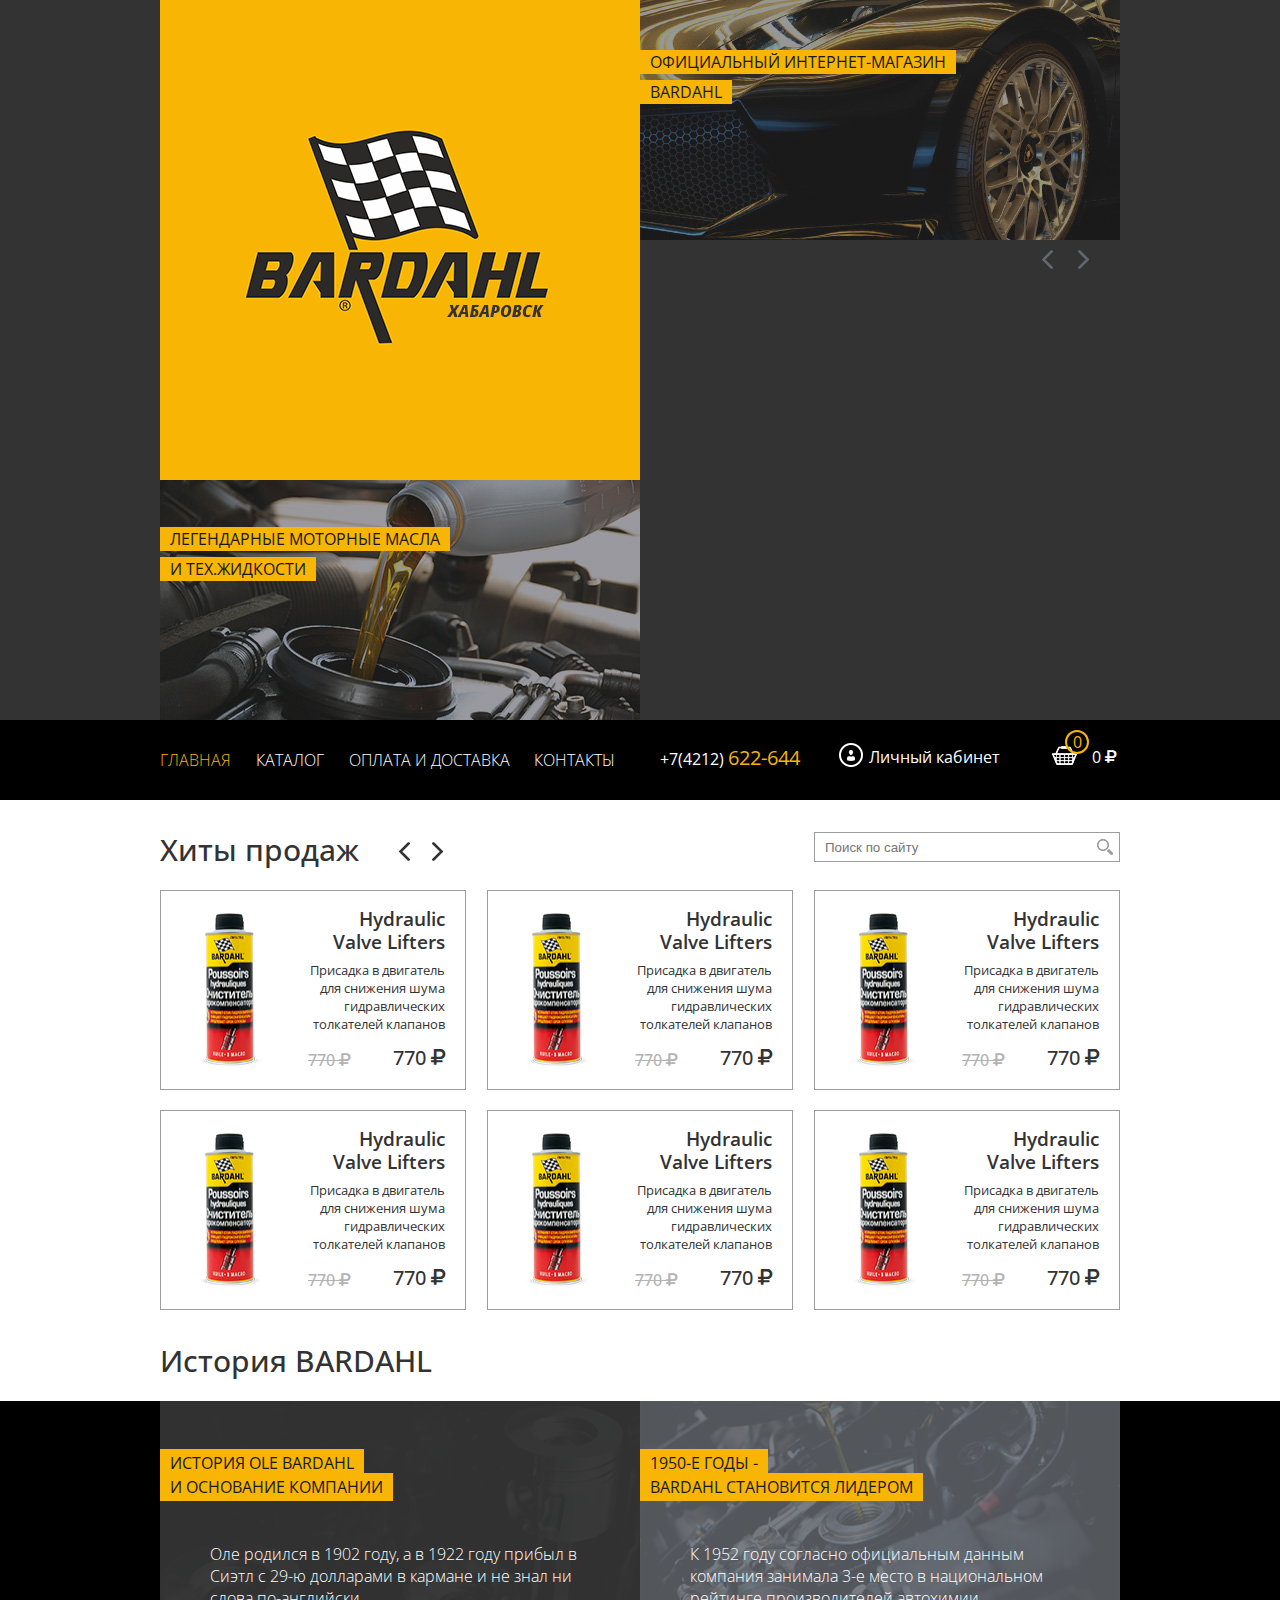
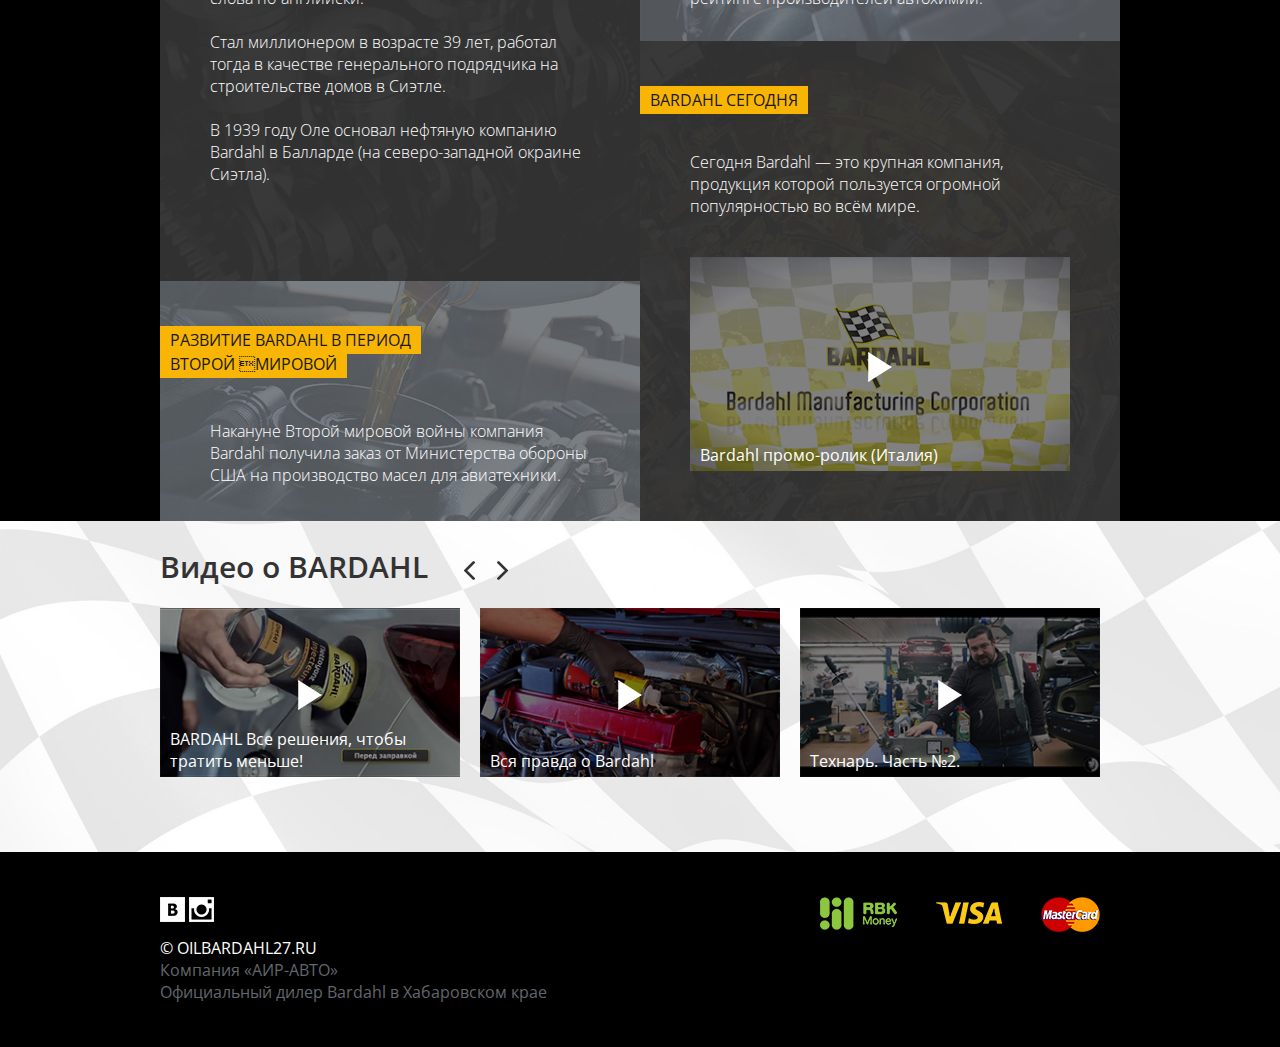
==== commit dfd86383: "удалены слайдер" ====
--- a/index.html
+++ b/index.html
@@ -14,7 +14,7 @@
     <link rel="stylesheet" href="assets/css/catalog.css"/>
     <link rel="stylesheet" href="assets/frontend/fonts/font-awesome/css/font-awesome.min.css"/>
     <link rel="stylesheet" href="assets/frontend/css/firefox-font-weight-reinit.css"/>
-    <link rel="stylesheet" href="assets/chopslider/chopslider.css"/>
+    
 
 </head>
 <body class="index-page">
@@ -758,35 +758,10 @@
 <script src="assets/frontend/js/jquery-2.1.3.min.js"></script>
 <script src="assets/frontend/js/shop.js"></script>
 <script src="assets/frontend/js/scripts.js"></script>
-<script src="assets/chopslider/jquery.id.chopslider-2.2.0.free.min.js"></script>
-<script src="assets/chopslider/jquery.id.cstransitions-1.2.min.js"></script>
 
 <script>
     $(function(){
-        $("#chop-slider").chopSlider({
-            /* Элемент слайда */
-            slide : ".slide",
-            /* Управление */
-            //nextTrigger : "a#slide-next",
-            //prevTrigger : "a#slide-prev",
-            //hideTriggers : true,
-            //sliderPagination : ".slider-pagination",
-            /* Заголовки */
-            //useCaptions : true,
-            //everyCaptionIn : ".sl-descr",
-            //showCaptionIn : ".caption",
-            //captionTransform : "scale(0) translate(-600px,0px) rotate(45deg)",
-            /* Автопроигрывание */
-            autoplay : true,
-            autoplayDelay : 10000,
-            /* Для барузеров, которые поддерживают трансформации 3D */
-            t3D : csTransitions['3DFlips']['random'], /* Все будет выбираться случайным образом */
-            t2D : [ csTransitions['multi']['random'], csTransitions['vertical']['random'] ],
-            noCSS3 : csTransitions['noCSS3']['random'],
-            mobile : csTransitions['mobile']['random'],
-            onStart: function(){},
-            onEnd: function(){}
-        })
+
     });
 </script>
 <!-- site created by Khan Igor -->
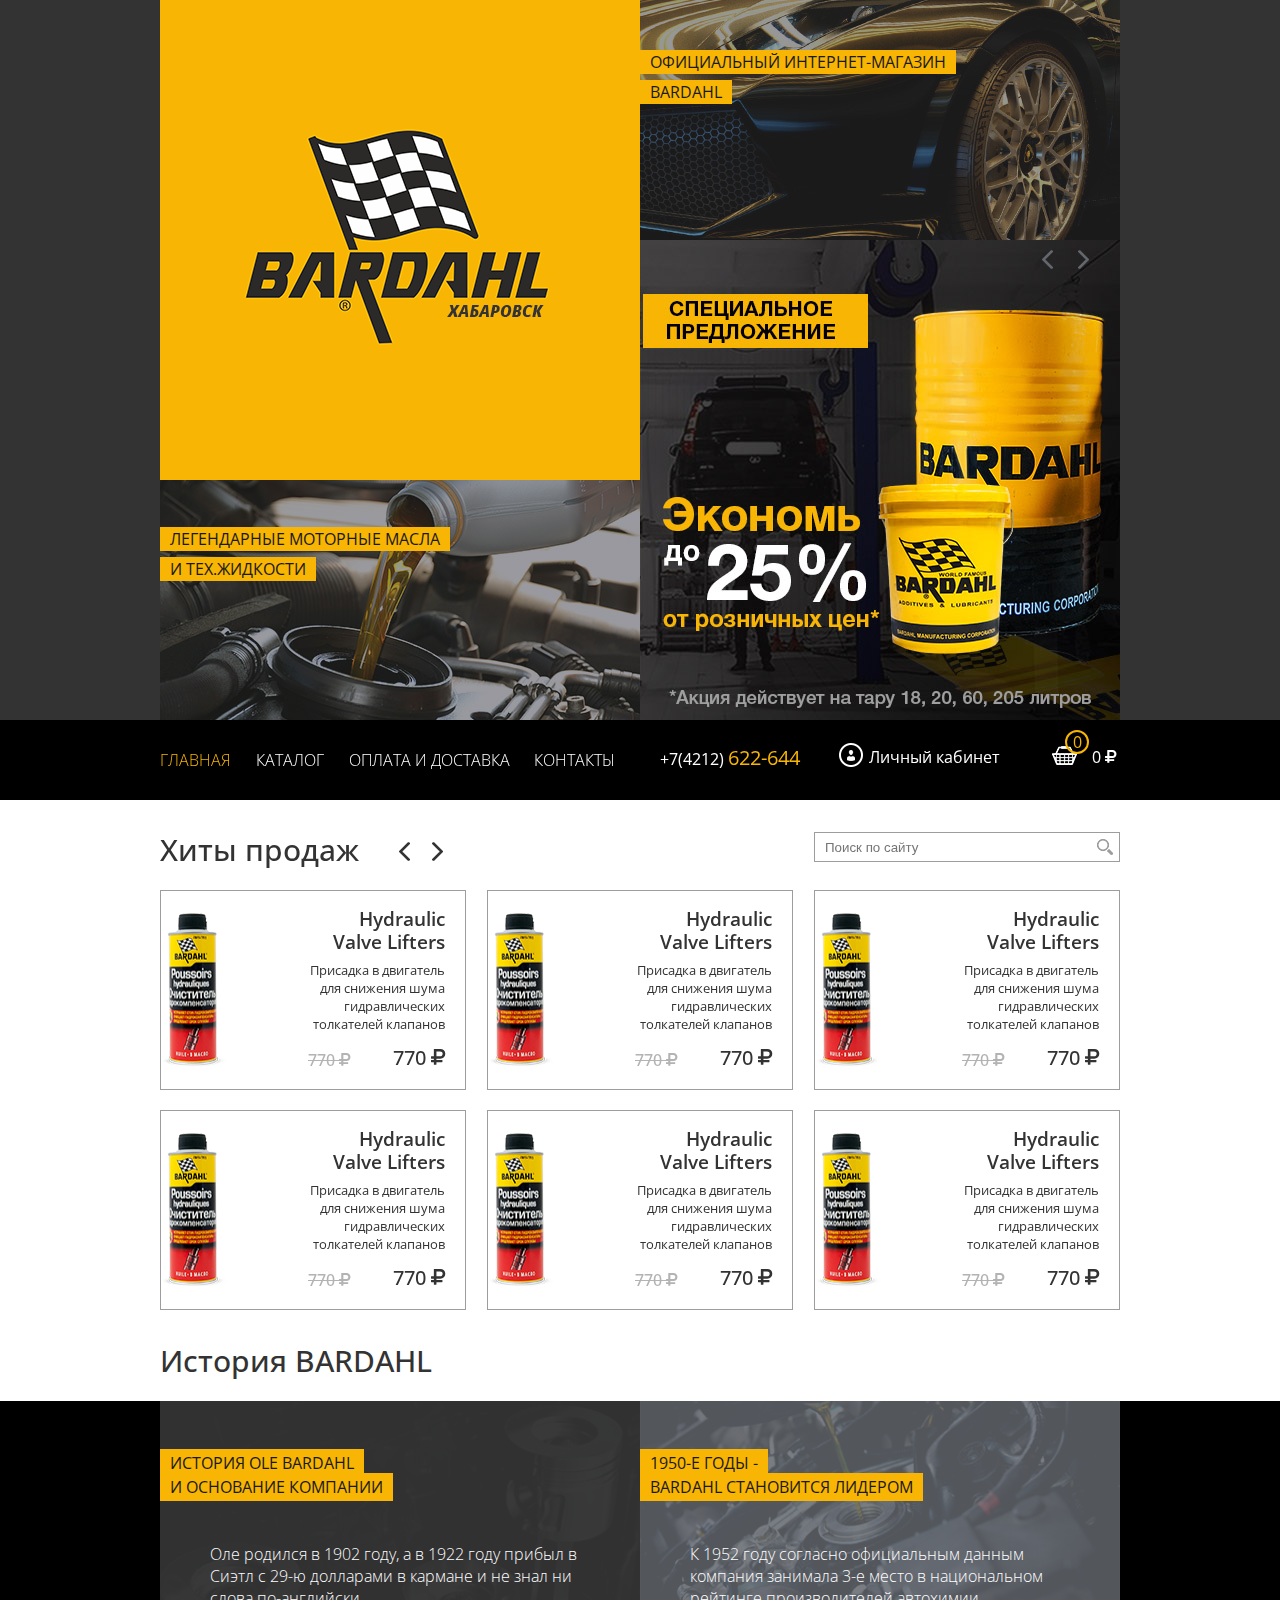
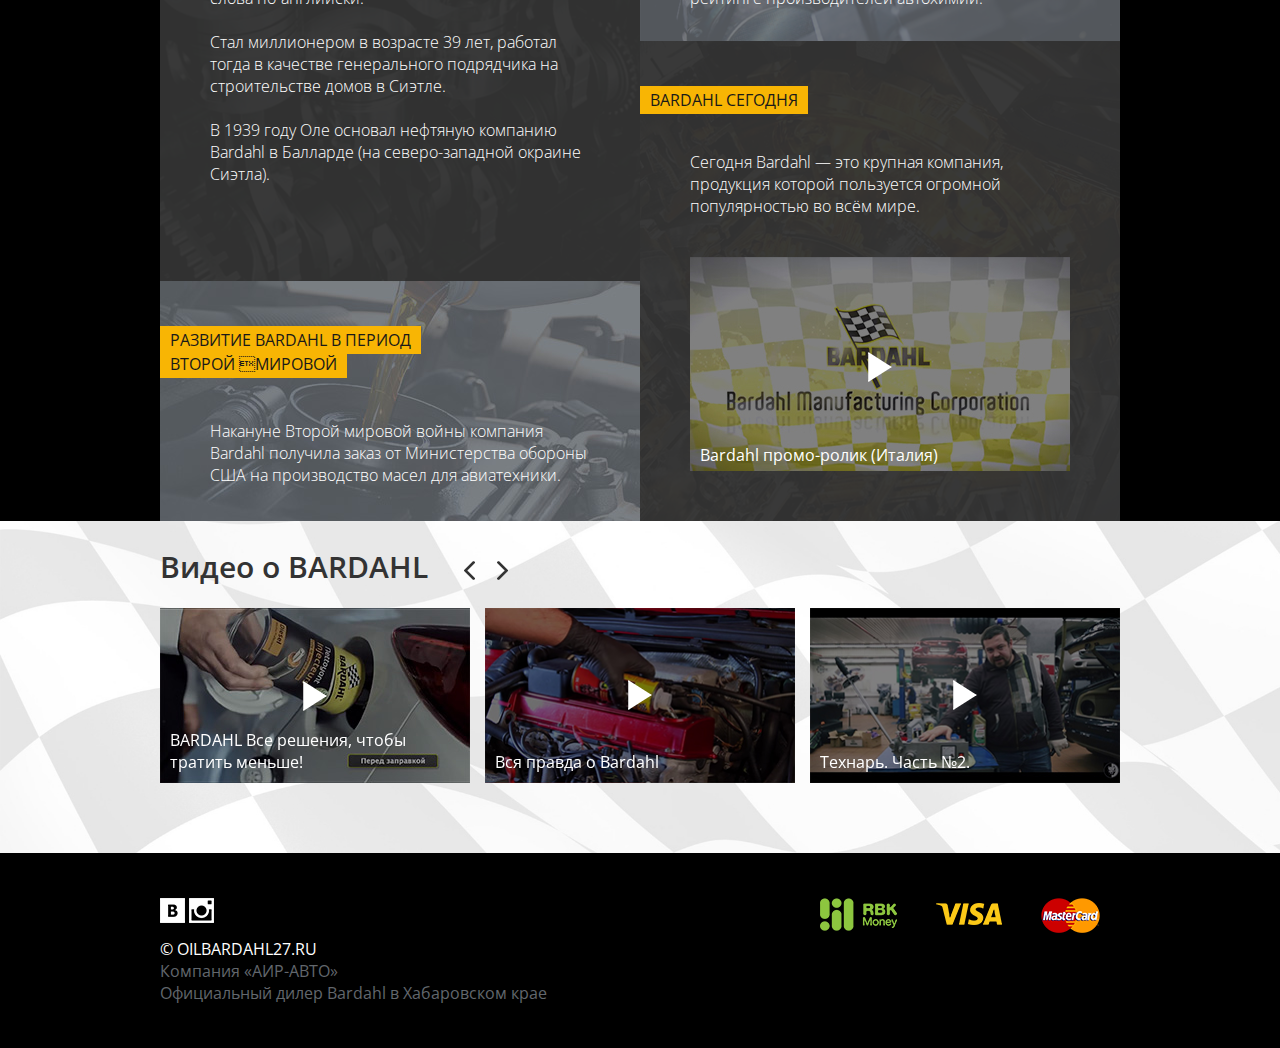
==== commit 4f203637: "Добавлен bxSlider Инициализированны все слайдеры на главной" ====
--- a/index.html
+++ b/index.html
@@ -14,7 +14,8 @@
     <link rel="stylesheet" href="assets/css/catalog.css"/>
     <link rel="stylesheet" href="assets/frontend/fonts/font-awesome/css/font-awesome.min.css"/>
     <link rel="stylesheet" href="assets/frontend/css/firefox-font-weight-reinit.css"/>
-    
+    <link rel="stylesheet" href="assets/bxslider/jquery.bxslider.css"/>
+
 
 </head>
 <body class="index-page">
@@ -38,8 +39,8 @@
             </div>
             <div class="block-4 header-slider">
                 <div class="controls-wrapper">
-                    <a href="#" class="slider-control control-prev">&nbsp;</a>
-                    <a href="#" class="slider-control control-next">&nbsp;</a>
+                    <a href="#" id="header-slider-prev" class="slider-control control-prev">&nbsp;</a>
+                    <a href="#" id="header-slider-next" class="slider-control control-next">&nbsp;</a>
                 </div>
 
                 <div id="chop-slider">
@@ -402,8 +403,8 @@
         <div class="container">
             <header>
                 <h3>Хиты продаж</h3>
-                <a href="#" class="slider-control control-prev">&nbsp;</a>
-                <a href="#" class="slider-control control-next">&nbsp;</a>
+                <a href="#" id="salehit-control-prev" class="slider-control control-prev">&nbsp;</a>
+                <a href="#" id="salehit-control-next" class="slider-control control-next">&nbsp;</a>
 
                 <form action="#" class="search-form">
                     <input type="text" name="q" placeholder="Поиск по сайту"/>
@@ -411,12 +412,12 @@
                 </form>
             </header>
 
-            <div class="sale-hit-products">
+            <div class="sale-hit-products" id="sale-hit-slider">
                 <div class="frame">
                     <div class="product-item in-stock">
                         <div class="side-1">
                             <div class="image-wrapper portrait">
-                                <img src="assets/images/temp/temp.png" alt=""/>
+                                <img src="/images/temp/temp.png" alt=""/>
                             </div>
                             <div class="info">
                                 <div class="name">Hydraulic Valve Lifters</div>
@@ -445,7 +446,7 @@
                     <div class="product-item not-in-stock">
                         <div class="side-1">
                             <div class="image-wrapper portrait">
-                                <img src="assets/images/temp/temp.png" alt=""/>
+                                <img src="/images/temp/temp.png" alt=""/>
                             </div>
                             <div class="info">
                                 <div class="name">Hydraulic Valve Lifters</div>
@@ -476,7 +477,7 @@
                     <div class="product-item in-stock">
                         <div class="side-1">
                             <div class="image-wrapper portrait">
-                                <img src="assets/images/temp/temp.png" alt=""/>
+                                <img src="/images/temp/temp.png" alt=""/>
                             </div>
                             <div class="info">
                                 <div class="name">Hydraulic Valve Lifters</div>
@@ -505,7 +506,7 @@
                     <div class="product-item not-in-stock">
                         <div class="side-1">
                             <div class="image-wrapper portrait">
-                                <img src="assets/images/temp/temp.png" alt=""/>
+                                <img src="/images/temp/temp.png" alt=""/>
                             </div>
                             <div class="info">
                                 <div class="name">Hydraulic Valve Lifters</div>
@@ -536,7 +537,7 @@
                     <div class="product-item in-stock">
                         <div class="side-1">
                             <div class="image-wrapper portrait">
-                                <img src="assets/images/temp/temp.png" alt=""/>
+                                <img src="/images/temp/temp.png" alt=""/>
                             </div>
                             <div class="info">
                                 <div class="name">Hydraulic Valve Lifters</div>
@@ -565,7 +566,187 @@
                     <div class="product-item not-in-stock">
                         <div class="side-1">
                             <div class="image-wrapper portrait">
-                                <img src="assets/images/temp/temp.png" alt=""/>
+                                <img src="/images/temp/temp.png" alt=""/>
+                            </div>
+                            <div class="info">
+                                <div class="name">Hydraulic Valve Lifters</div>
+                                <div class="desc">Присадка в двигатель для снижения шума гидравлических толкателей клапанов</div>
+                                <div class="price"><span class="price-value">770</span> <span class="fa fa-rouble"></span></div>
+                                <div class="old-price"><span class="price-value">770</span> <span class="fa fa-rouble"></span></div>
+                            </div>
+                        </div>
+                        <div class="side-2">
+                            <a href="#" class="more-info-link">Узнать подробнее</a>
+                            <div class="add-cart-control">
+                                <div class="qty-controls">
+                                    <a href="#" class="qty-control increment">&nbsp;</a>
+                                    <a href="#" class="qty-control decrement">&nbsp;</a>
+                                    <input type="text" value="1"/>
+                                </div>
+                                <a href="#" class="add-cart-button">
+                                    <span>Купить</span>
+                                </a>
+                            </div>
+                            <div class="not-in-stock-text">
+                                Нет в наличии
+                            </div>
+                        </div>
+                    </div>
+                </div>
+                <div class="frame">
+                    <div class="product-item in-stock">
+                        <div class="side-1">
+                            <div class="image-wrapper portrait">
+                                <img src="/images/temp/temp.png" alt=""/>
+                            </div>
+                            <div class="info">
+                                <div class="name">Hydraulic Valve Lifters</div>
+                                <div class="desc">Присадка в двигатель для снижения шума гидравлических толкателей клапанов</div>
+                                <div class="price"><span class="price-value">770</span> <span class="fa fa-rouble"></span></div>
+                                <div class="old-price"><span class="price-value">770</span> <span class="fa fa-rouble"></span></div>
+                            </div>
+                        </div>
+                        <div class="side-2">
+                            <a href="#" class="more-info-link">Узнать подробнее</a>
+                            <div class="add-cart-control">
+                                <div class="qty-controls">
+                                    <a href="#" class="qty-control increment">&nbsp;</a>
+                                    <a href="#" class="qty-control decrement">&nbsp;</a>
+                                    <input type="text" value="1"/>
+                                </div>
+                                <a href="#" class="add-cart-button">
+                                    <span>Купить</span>
+                                </a>
+                            </div>
+                            <div class="not-in-stock-text">
+                                Нет в наличии
+                            </div>
+                        </div>
+                    </div>
+                    <div class="product-item not-in-stock">
+                        <div class="side-1">
+                            <div class="image-wrapper portrait">
+                                <img src="/images/temp/temp.png" alt=""/>
+                            </div>
+                            <div class="info">
+                                <div class="name">Hydraulic Valve Lifters</div>
+                                <div class="desc">Присадка в двигатель для снижения шума гидравлических толкателей клапанов</div>
+                                <div class="price"><span class="price-value">770</span> <span class="fa fa-rouble"></span></div>
+                                <div class="old-price"><span class="price-value">770</span> <span class="fa fa-rouble"></span></div>
+                            </div>
+                        </div>
+                        <div class="side-2">
+                            <a href="#" class="more-info-link">Узнать подробнее</a>
+                            <div class="add-cart-control">
+                                <div class="qty-controls">
+                                    <a href="#" class="qty-control increment">&nbsp;</a>
+                                    <a href="#" class="qty-control decrement">&nbsp;</a>
+                                    <input type="text" value="1"/>
+                                </div>
+                                <a href="#" class="add-cart-button">
+                                    <span>Купить</span>
+                                </a>
+                            </div>
+                            <div class="not-in-stock-text">
+                                Нет в наличии
+                            </div>
+                        </div>
+                    </div>
+                </div>
+                <div class="frame">
+                    <div class="product-item in-stock">
+                        <div class="side-1">
+                            <div class="image-wrapper portrait">
+                                <img src="/images/temp/temp.png" alt=""/>
+                            </div>
+                            <div class="info">
+                                <div class="name">Hydraulic Valve Lifters</div>
+                                <div class="desc">Присадка в двигатель для снижения шума гидравлических толкателей клапанов</div>
+                                <div class="price"><span class="price-value">770</span> <span class="fa fa-rouble"></span></div>
+                                <div class="old-price"><span class="price-value">770</span> <span class="fa fa-rouble"></span></div>
+                            </div>
+                        </div>
+                        <div class="side-2">
+                            <a href="#" class="more-info-link">Узнать подробнее</a>
+                            <div class="add-cart-control">
+                                <div class="qty-controls">
+                                    <a href="#" class="qty-control increment">&nbsp;</a>
+                                    <a href="#" class="qty-control decrement">&nbsp;</a>
+                                    <input type="text" value="1"/>
+                                </div>
+                                <a href="#" class="add-cart-button">
+                                    <span>Купить</span>
+                                </a>
+                            </div>
+                            <div class="not-in-stock-text">
+                                Нет в наличии
+                            </div>
+                        </div>
+                    </div>
+                    <div class="product-item not-in-stock">
+                        <div class="side-1">
+                            <div class="image-wrapper portrait">
+                                <img src="/images/temp/temp.png" alt=""/>
+                            </div>
+                            <div class="info">
+                                <div class="name">Hydraulic Valve Lifters</div>
+                                <div class="desc">Присадка в двигатель для снижения шума гидравлических толкателей клапанов</div>
+                                <div class="price"><span class="price-value">770</span> <span class="fa fa-rouble"></span></div>
+                                <div class="old-price"><span class="price-value">770</span> <span class="fa fa-rouble"></span></div>
+                            </div>
+                        </div>
+                        <div class="side-2">
+                            <a href="#" class="more-info-link">Узнать подробнее</a>
+                            <div class="add-cart-control">
+                                <div class="qty-controls">
+                                    <a href="#" class="qty-control increment">&nbsp;</a>
+                                    <a href="#" class="qty-control decrement">&nbsp;</a>
+                                    <input type="text" value="1"/>
+                                </div>
+                                <a href="#" class="add-cart-button">
+                                    <span>Купить</span>
+                                </a>
+                            </div>
+                            <div class="not-in-stock-text">
+                                Нет в наличии
+                            </div>
+                        </div>
+                    </div>
+                </div>
+                <div class="frame">
+                    <div class="product-item in-stock">
+                        <div class="side-1">
+                            <div class="image-wrapper portrait">
+                                <img src="/images/temp/temp.png" alt=""/>
+                            </div>
+                            <div class="info">
+                                <div class="name">Hydraulic Valve Lifters</div>
+                                <div class="desc">Присадка в двигатель для снижения шума гидравлических толкателей клапанов</div>
+                                <div class="price"><span class="price-value">770</span> <span class="fa fa-rouble"></span></div>
+                                <div class="old-price"><span class="price-value">770</span> <span class="fa fa-rouble"></span></div>
+                            </div>
+                        </div>
+                        <div class="side-2">
+                            <a href="#" class="more-info-link">Узнать подробнее</a>
+                            <div class="add-cart-control">
+                                <div class="qty-controls">
+                                    <a href="#" class="qty-control increment">&nbsp;</a>
+                                    <a href="#" class="qty-control decrement">&nbsp;</a>
+                                    <input type="text" value="1"/>
+                                </div>
+                                <a href="#" class="add-cart-button">
+                                    <span>Купить</span>
+                                </a>
+                            </div>
+                            <div class="not-in-stock-text">
+                                Нет в наличии
+                            </div>
+                        </div>
+                    </div>
+                    <div class="product-item not-in-stock">
+                        <div class="side-1">
+                            <div class="image-wrapper portrait">
+                                <img src="/images/temp/temp.png" alt=""/>
                             </div>
                             <div class="info">
                                 <div class="name">Hydraulic Valve Lifters</div>
@@ -666,12 +847,13 @@
         <div class="container">
             <header>
                 <h3>Видео о BARDAHL</h3>
-                <a href="#" class="slider-control control-prev">&nbsp;</a>
-                <a href="#" class="slider-control control-next">&nbsp;</a>
+                <a href="#" id="video-slider-control-prev" class="slider-control control-prev">&nbsp;</a>
+                <a href="#" id="video-slider-control-next" class="slider-control control-next">&nbsp;</a>
             </header>
 
             <div class="content">
-                <div class="slider-view"><ul class="video-list" style="width: 1920px;">
+                <div class="slider-view">
+                    <ul class="video-list">
                     <li>
                         <div class="video-wrapper">
                             <div class="video">
@@ -758,11 +940,81 @@
 <script src="assets/frontend/js/jquery-2.1.3.min.js"></script>
 <script src="assets/frontend/js/shop.js"></script>
 <script src="assets/frontend/js/scripts.js"></script>
+<script src="assets/bxslider/jquery.bxslider.min.js"></script>
 
 <script>
     $(function(){
-
+        var header_slider_config = {
+            mode: 'fade',
+            auto: true,
+            pause: 3000,
+            controls:false
+        };
+        var header_slider = $('#chop-slider').bxSlider(header_slider_config);
+        $('#header-slider-prev').click(function(e){
+            e.preventDefault();
+            header_slider.goToPrevSlide();
+        });
+        $('#header-slider-next').click(function(e){
+            e.preventDefault();
+            header_slider.goToNextSlide();
+        });
+
+
+        var salehit_slider_config = {
+            //mode: 'fade',
+            auto: true,
+            pause: 3000,
+            controls:false,
+            minSlides:3,
+            maxSlides:3,
+            slideWidth:306,
+            slideMargin:21,
+            moveSlides:1,
+            slideSelector: 'div.frame',
+            pager: false
+        };
+        var salehit_slider = $('#sale-hit-slider').bxSlider(salehit_slider_config);
+        $('#salehit-control-prev').click(function(e){
+            e.preventDefault();
+            salehit_slider.goToPrevSlide();
+        });
+        $('#salehit-control-next').click(function(e){
+            e.preventDefault();
+            salehit_slider.goToNextSlide();
+        });
+
+        $('#sale-hit-slider .product-item').mouseover(function(e){
+            salehit_slider.stopAuto();
+        });
+        $('#sale-hit-slider .product-item').mouseout(function(e){
+            salehit_slider.startAuto();
+        });
     });
+
+    var video_slider_config = {
+        auto: false,
+        controls:false,
+        minSlides:3,
+        maxSlides:3,
+        slideWidth:310,
+        slideMargin:15,
+        moveSlides:1,
+        slideSelector: 'li',
+        pager: false
+    };
+    var video_slider = $('.video-list').bxSlider(video_slider_config);
+
+    $('#video-slider-control-prev').click(function(e){
+        e.preventDefault();
+        video_slider.goToPrevSlide();
+    });
+    $('#video-slider-control-next').click(function(e){
+        e.preventDefault();
+        video_slider.goToNextSlide();
+    });
+
+    //video-list
 </script>
 <!-- site created by Khan Igor -->
 <!-- i_am@khanigo.pw -->
--- a/assets/frontend/css/style.css
+++ b/assets/frontend/css/style.css
@@ -381,9 +381,8 @@
     margin-top: 20px; }
     .sale-hits > .container .sale-hit-products .frame {
       width: 306px;
-      height: 430px;
-      float: left;
-      margin-left: 21px; }
+      height: 440px;
+      float: left; }
       .sale-hits > .container .sale-hit-products .frame:first-child {
         margin-left: 0; }
       .sale-hits > .container .sale-hit-products .frame .product-item {
@@ -701,9 +700,9 @@
     .video-block .video-list li {
       display: block;
       float: left;
-      width: 320px; }
+      width: 310px; }
       .video-block .video-list li .video-wrapper {
-        width: 300px; }
+        width: 310px; }
 
 /* VIDEO BLOCK STYLES END */
 /* FOOTER STYLES BEGIN */
--- a/assets/frontend/css/sliders.css
+++ b/assets/frontend/css/sliders.css
@@ -22,7 +22,17 @@
   .header-slider .slide {
     width: 480px;
     height: 480px;
-    float: left;
-    display: none; }
+    float: left; }
+
+.sale-hits .bx-wrapper {
+  width: 960px !important; }
+  .sale-hits .bx-wrapper .bx-viewport {
+    height: 440px; }
+
+.bx-viewport {
+  box-shadow: none !important;
+  border: none !important;
+  left: 0 !important;
+  background: none !important; }
 
 /*# sourceMappingURL=sliders.css.map */
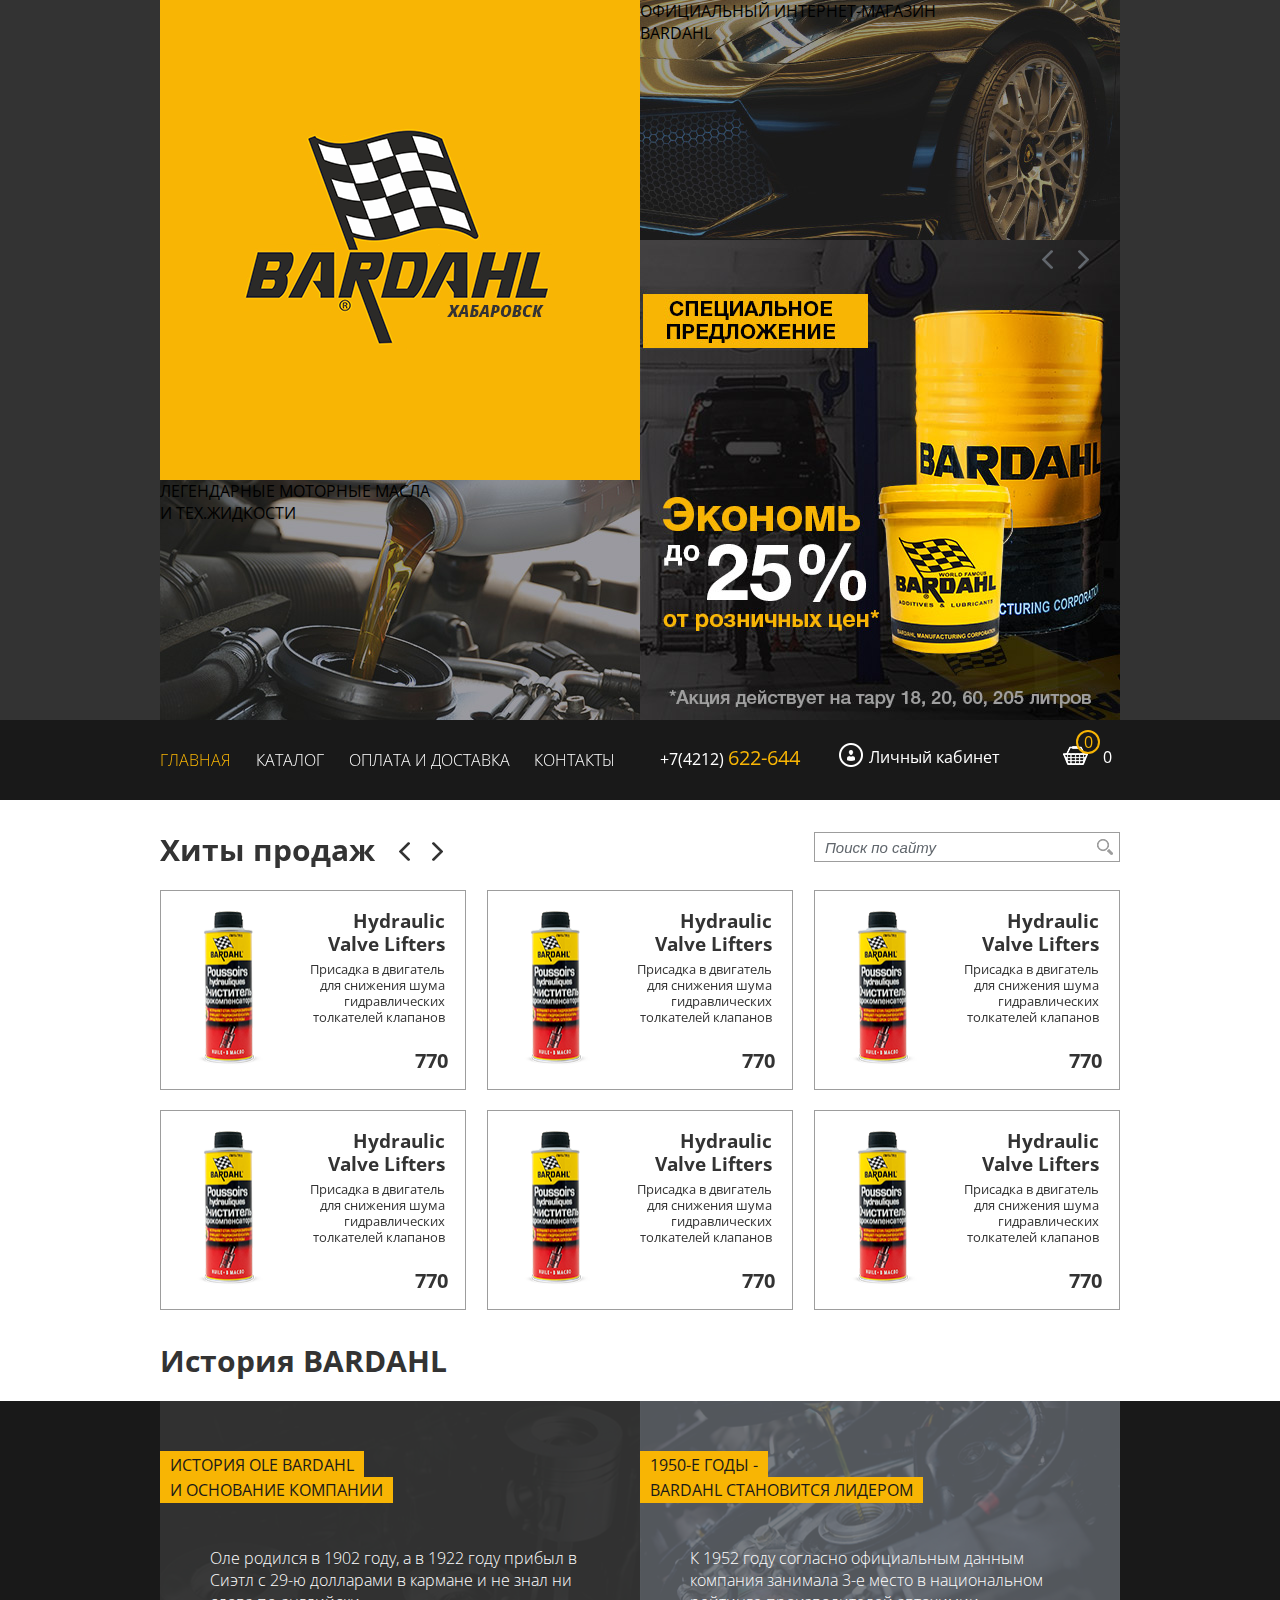
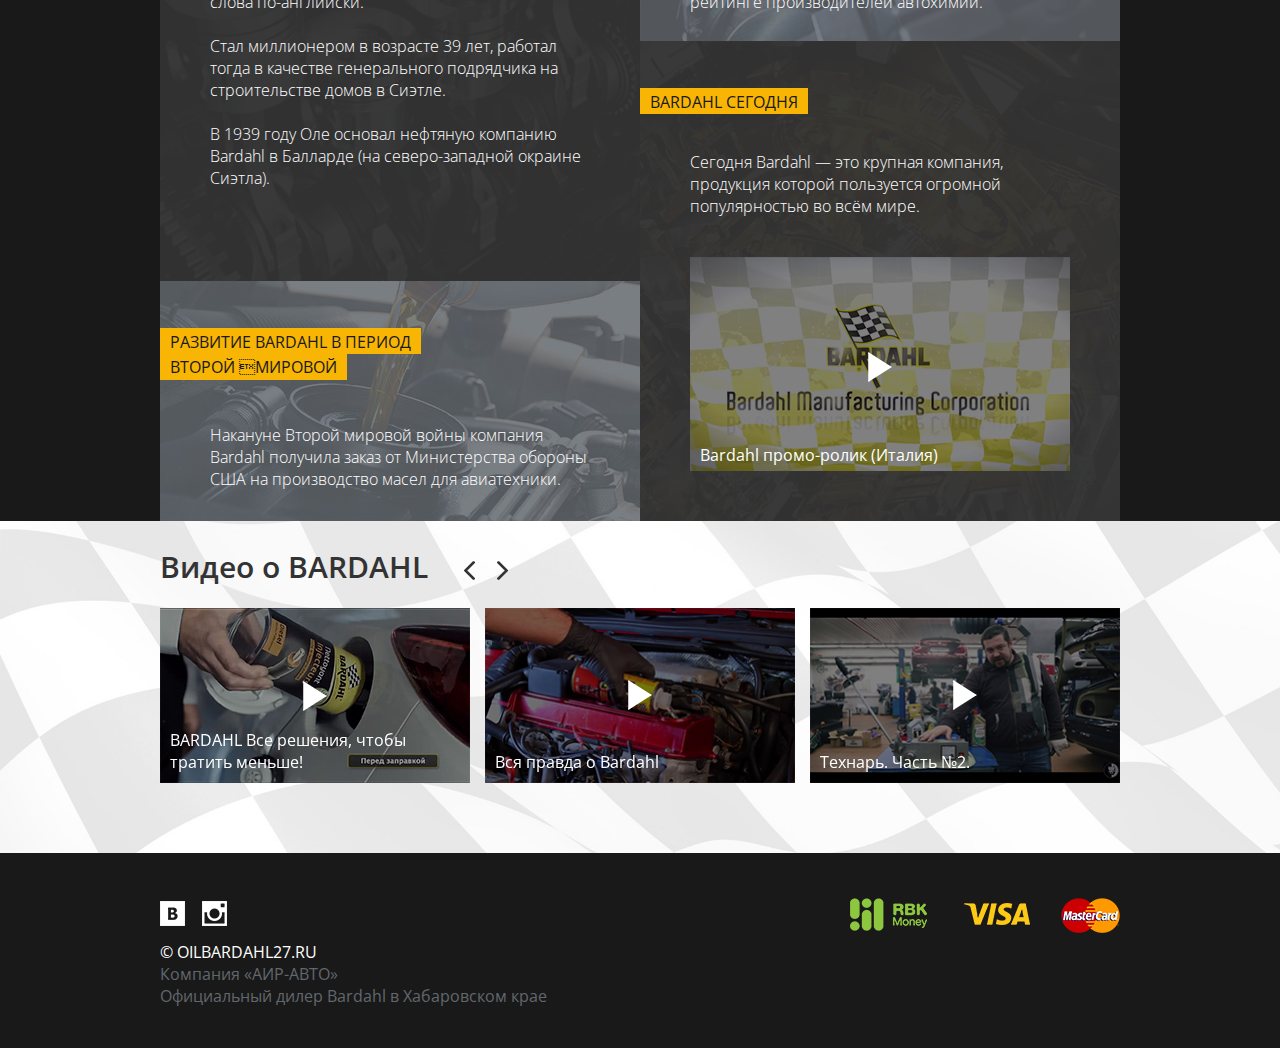
==== commit f86bca65: "созданы пустые файлы под новые страницы" ====
--- a/index.html
+++ b/index.html
@@ -6,19 +6,11 @@
     <title>Olibardahl27.ru Index-page</title>
 
     <link href='https://fonts.googleapis.com/css?family=Open+Sans:300,400,500,600,700,800&subset=latin,cyrillic-ext' rel='stylesheet' type='text/css'>
-    <!--link rel="stylesheet" href="assets/fonts/open-sans/opensans_regular/stylesheet.css" /-->
-
-    <link rel="stylesheet" href="assets/frontend/css/style.css"/>
-    <link rel="stylesheet" href="assets/frontend/css/ui2.css"/>
-    <link rel="stylesheet" href="assets/frontend/css/sliders.css"/>
-    <link rel="stylesheet" href="assets/css/catalog.css"/>
-    <link rel="stylesheet" href="assets/frontend/fonts/font-awesome/css/font-awesome.min.css"/>
-    <link rel="stylesheet" href="assets/frontend/css/firefox-font-weight-reinit.css"/>
+    <link rel="stylesheet" href="assets/frontend/css/all.css"/>
     <link rel="stylesheet" href="assets/bxslider/jquery.bxslider.css"/>
 
-
 </head>
-<body class="index-page">
+<body class="index-page static-page index">
 <header class="site-header row">
     <div class="container">
         <div class="column col-6">
--- a/assets/frontend/css/all.css
+++ b/assets/frontend/css/all.css
@@ -0,0 +1,2043 @@
+* {
+  margin: 0;
+  padding: 0;
+  box-sizing: border-box; }
+
+html, body {
+  width: 100%;
+  min-height: 100vh;
+  height: auto;
+  float: left;
+  font-family: Open Sans; }
+
+.row {
+  width: 100%;
+  height: auto;
+  min-width: 960px; }
+
+.container {
+  width: 960px;
+  margin: 0 auto;
+  overflow: hidden;
+  height: auto; }
+  .container.overflow-visisble {
+    overflow: visible; }
+
+.col-1, .col-2, .col-3, .col-4,
+.col-5, .col-6, .col-7, .col-8,
+.col-9, .col-10, .col-11, .col-12 {
+  display: block;
+  min-height: 1px;
+  float: left; }
+
+.col-1 {
+  width: 8.3333%; }
+
+.col-2 {
+  width: 16.6666%; }
+
+.col-3 {
+  width: 25%; }
+
+.col-4 {
+  width: 33.3333%; }
+
+.col-5 {
+  width: 41.6666%; }
+
+.col-6 {
+  width: 50%; }
+
+.col-7 {
+  width: 58.3333%; }
+
+.col-8 {
+  width: 66.6666%; }
+
+.col-9 {
+  width: 75%; }
+
+.col-10 {
+  width: 83.3333%; }
+
+.col-11 {
+  width: 91.6666%; }
+
+.col-12 {
+  width: 100%; }
+
+/* HEADER STYLES BEGIN */
+header.site-header {
+  background: #333333;
+  display: none; }
+  header.site-header > .container {
+    height: 720px; }
+    header.site-header > .container .column {
+      height: 100%; }
+      header.site-header > .container .column .block-1 {
+        width: 100%;
+        height: 480px;
+        background: url("../images/logo.png") no-repeat;
+        background-size: contain;
+        float: left; }
+        header.site-header > .container .column .block-1 a {
+          display: block;
+          width: 100%;
+          height: 100%;
+          text-decoration: none; }
+      header.site-header > .container .column .block-2 {
+        height: 240px;
+        background: url("../images/header-block-2-bg.jpg") no-repeat;
+        background-size: contain;
+        float: left;
+        width: 100%; }
+        header.site-header > .container .column .block-2 .orange-label {
+          margin-top: 47px; }
+      header.site-header > .container .column .block-3 {
+        width: 100%;
+        height: 240px;
+        background: url("../images/header-block-3-bg.jpg") no-repeat;
+        background-size: contain;
+        float: left; }
+        header.site-header > .container .column .block-3 .orange-label {
+          margin-top: 50px; }
+      header.site-header > .container .column .block-4 {
+        width: 100%;
+        height: 480px;
+        float: left; }
+
+/* HEADER STYLES END */
+/* NAVIGATION STYLES BEGIN */
+nav.site-nav {
+  background: #191919;
+  height: auto;
+  height: 80px;
+  overflow: hidden;
+  transition: 300ms; }
+  nav.site-nav.opened {
+    height: 217px; }
+  nav.site-nav .container {
+    height: 217px;
+    overflow: visible;
+    position: relative; }
+  nav.site-nav .main-nav {
+    float: left;
+    height: 80px;
+    width: 480px;
+    list-style: none;
+    display: table; }
+    nav.site-nav .main-nav > li {
+      display: table-cell;
+      width: 1%;
+      height: 80px;
+      white-space: nowrap;
+      vertical-align: middle;
+      color: white; }
+      nav.site-nav .main-nav > li > a {
+        text-decoration: none;
+        color: white;
+        font-size: 16px;
+        font-weight: 300;
+        transition: all 350ms ease 0s;
+        text-transform: uppercase; }
+        nav.site-nav .main-nav > li > a:hover {
+          color: #f8b504; }
+      nav.site-nav .main-nav > li.active a {
+        color: #f8b504; }
+  nav.site-nav .user-bar {
+    height: 80px; }
+    nav.site-nav .user-bar .nav-phone {
+      height: 80px;
+      line-height: 75px;
+      color: white;
+      float: left;
+      width: 180px;
+      text-align: center;
+      font-size: 16px; }
+      nav.site-nav .user-bar .nav-phone .phone {
+        color: #f8b504;
+        font-size: 20px; }
+    nav.site-nav .user-bar .nav-profile {
+      width: 180px;
+      height: 80px;
+      float: left;
+      line-height: 75px;
+      text-align: right; }
+      nav.site-nav .user-bar .nav-profile a {
+        text-decoration: none;
+        color: white;
+        position: relative; }
+        nav.site-nav .user-bar .nav-profile a:before {
+          content: '';
+          display: block;
+          position: absolute;
+          width: 24px;
+          height: 24px;
+          background: url("../images/profile-icon.png") no-repeat;
+          left: -30px;
+          top: -3px; }
+    nav.site-nav .user-bar .nav-cart {
+      text-align: right;
+      line-height: 75px; }
+      nav.site-nav .user-bar .nav-cart a {
+        color: #ffffff;
+        position: relative;
+        text-decoration: none; }
+      nav.site-nav .user-bar .nav-cart .qty {
+        display: inline-block;
+        width: 24px;
+        height: 24px;
+        border: solid #f8b504 2px;
+        color: #f8b504;
+        border-radius: 12px;
+        text-align: center;
+        line-height: 20px;
+        position: absolute;
+        left: -27px;
+        top: -16px; }
+      nav.site-nav .user-bar .nav-cart .cart-link {
+        position: relative; }
+        nav.site-nav .user-bar .nav-cart .cart-link:before {
+          content: '';
+          display: block;
+          width: 25px;
+          height: 19px;
+          background: url("../images/cart-icon.png") no-repeat;
+          position: absolute;
+          left: -40px;
+          top: 0px; }
+  nav.site-nav .catalog-link > ul {
+    display: block;
+    list-style: none;
+    width: 960px;
+    height: 137px;
+    float: left;
+    position: absolute;
+    left: 0;
+    top: 80px; }
+    nav.site-nav .catalog-link > ul:before, nav.site-nav .catalog-link > ul:after {
+      content: '';
+      height: 100%;
+      width: calc(50vw - 480px);
+      background: #333333;
+      position: absolute;
+      top: 0; }
+    nav.site-nav .catalog-link > ul:before {
+      left: calc(480px - 50vw); }
+    nav.site-nav .catalog-link > ul:after {
+      right: calc(480px - 50vw); }
+    nav.site-nav .catalog-link > ul li {
+      display: block;
+      float: left;
+      width: calc(100% / 7);
+      height: 137px;
+      position: relative;
+      z-index: 1; }
+      nav.site-nav .catalog-link > ul li a {
+        text-decoration: none;
+        font-size: 14px;
+        display: block;
+        width: 100%;
+        height: 100%; }
+        nav.site-nav .catalog-link > ul li a div {
+          position: absolute;
+          width: 120px;
+          height: 25px;
+          background: #000;
+          color: #ffffff;
+          margin-top: 15px;
+          padding-left: 5px;
+          line-height: 24px; }
+      nav.site-nav .catalog-link > ul li:hover:after {
+        opacity: 0.35; }
+      nav.site-nav .catalog-link > ul li:hover a {
+        color: black; }
+        nav.site-nav .catalog-link > ul li:hover a div {
+          background: #f8b504;
+          color: black !important; }
+      nav.site-nav .catalog-link > ul li:after {
+        content: '';
+        position: absolute;
+        left: 0;
+        top: 0;
+        width: 100%;
+        height: 100%;
+        background: #f8b504;
+        opacity: 0;
+        z-index: -1; }
+      nav.site-nav .catalog-link > ul li.active:after {
+        opacity: 0.35; }
+      nav.site-nav .catalog-link > ul li.active a {
+        color: black; }
+        nav.site-nav .catalog-link > ul li.active a div {
+          background: #f8b504;
+          color: black !important; }
+      nav.site-nav .catalog-link > ul li:nth-child(1):before {
+        content: '';
+        position: absolute;
+        left: 0;
+        top: 0;
+        width: 100%;
+        height: 100%;
+        background: url("../images/nav-catalog-subnav-1.jpg");
+        z-index: -2; }
+      nav.site-nav .catalog-link > ul li:nth-child(2):before {
+        content: '';
+        position: absolute;
+        left: 0;
+        top: 0;
+        width: 100%;
+        height: 100%;
+        background: url("../images/nav-catalog-subnav-2.jpg");
+        z-index: -2; }
+      nav.site-nav .catalog-link > ul li:nth-child(3):before {
+        content: '';
+        position: absolute;
+        left: 0;
+        top: 0;
+        width: 100%;
+        height: 100%;
+        background: url("../images/nav-catalog-subnav-3.jpg");
+        z-index: -2; }
+      nav.site-nav .catalog-link > ul li:nth-child(4):before {
+        content: '';
+        position: absolute;
+        left: 0;
+        top: 0;
+        width: 100%;
+        height: 100%;
+        background: url("../images/nav-catalog-subnav-4.jpg");
+        z-index: -2; }
+      nav.site-nav .catalog-link > ul li:nth-child(5):before {
+        content: '';
+        position: absolute;
+        left: 0;
+        top: 0;
+        width: 100%;
+        height: 100%;
+        z-index: -2;
+        background: url("../images/nav-catalog-subnav-5.jpg"); }
+      nav.site-nav .catalog-link > ul li:nth-child(6):before {
+        content: '';
+        position: absolute;
+        left: 0;
+        top: 0;
+        width: 100%;
+        height: 100%;
+        z-index: -2;
+        background: url("../images/nav-catalog-subnav-6.jpg"); }
+      nav.site-nav .catalog-link > ul li:nth-child(7):before {
+        content: '';
+        position: absolute;
+        left: 0;
+        top: 0;
+        width: 100%;
+        height: 100%;
+        z-index: -2;
+        background: url("../images/nav-catalog-subnav-7.jpg"); }
+      nav.site-nav .catalog-link > ul li:nth-child(7):after {
+        content: '';
+        position: absolute;
+        left: 0;
+        top: 0;
+        width: 100%;
+        height: 100%;
+        background: #de3f43;
+        opacity: 0;
+        z-index: -1; }
+      nav.site-nav .catalog-link > ul li:nth-child(7):hover a {
+        color: white !important; }
+        nav.site-nav .catalog-link > ul li:nth-child(7):hover a div {
+          background: #de3f43 !important;
+          color: white !important; }
+      nav.site-nav .catalog-link > ul li:nth-child(7):hover:after {
+        opacity: 0.3; }
+      nav.site-nav .catalog-link > ul li:nth-child(7).active a {
+        color: white !important; }
+        nav.site-nav .catalog-link > ul li:nth-child(7).active a div {
+          background: #de3f43 !important;
+          color: white !important; }
+      nav.site-nav .catalog-link > ul li:nth-child(7).active:after {
+        opacity: 0.3; }
+
+/* NAVIGATION STYLES END */
+/* MAIN PAGE STYLES BEGIN */
+.sale-hits > .container {
+  position: relative; }
+  .sale-hits > .container header {
+    width: 100%;
+    height: 70px;
+    line-height: 26px;
+    position: relative; }
+    .sale-hits > .container header h3 {
+      width: 235px;
+      height: 70px;
+      line-height: 100px;
+      display: inline-block; }
+  .sale-hits > .container .sale-hit-products {
+    width: 100%;
+    height: 420px;
+    float: left;
+    margin-top: 20px; }
+    .sale-hits > .container .sale-hit-products .frame {
+      width: 306px;
+      height: 440px;
+      float: left; }
+      .sale-hits > .container .sale-hit-products .frame:first-child {
+        margin-left: 0; }
+      .sale-hits > .container .sale-hit-products .frame .product-item {
+        float: left; }
+        .sale-hits > .container .sale-hit-products .frame .product-item:nth-child(2) {
+          margin-top: 20px; }
+
+/* MAIN PAGE STYLES END */
+/* HISTORY BLOCK STYLES BEGIN */
+.history-row {
+  background-color: #191919; }
+  .history-row header {
+    background-color: white;
+    padding-top: 30px;
+    padding-bottom: 20px; }
+  .history-row .content-container {
+    background-color: #333333;
+    height: 720px; }
+    .history-row .content-container .col-6 {
+      height: 100%;
+      position: relative; }
+    .history-row .content-container .block-1 {
+      height: 480px;
+      position: relative;
+      z-index: 1;
+      color: #ffffff;
+      float: left; }
+      .history-row .content-container .block-1:before {
+        content: '';
+        display: block;
+        position: absolute;
+        z-index: -1;
+        width: 100%;
+        height: 100%;
+        top: 0;
+        left: 0;
+        opacity: 0.03;
+        background: url("/images/media/bg-1.jpg") no-repeat center;
+        background-size: cover; }
+      .history-row .content-container .block-1 .orange-label {
+        margin-top: 50px; }
+    .history-row .content-container .block-2 {
+      height: 240px;
+      position: relative;
+      z-index: 1;
+      color: white;
+      float: left; }
+      .history-row .content-container .block-2:after {
+        content: '';
+        display: block;
+        position: absolute;
+        z-index: -2;
+        width: 100%;
+        height: 100%;
+        top: 0;
+        background: url("/images/media/bg-3.jpg") center no-repeat;
+        background-size: cover; }
+      .history-row .content-container .block-2 .orange-label {
+        margin-top: 47px; }
+    .history-row .content-container .block-3 {
+      height: 240px;
+      position: relative;
+      z-index: 1;
+      color: white;
+      float: left; }
+      .history-row .content-container .block-3:before {
+        content: '';
+        display: block;
+        width: 100%;
+        height: 100%;
+        background-color: #62676d;
+        position: absolute;
+        z-index: -2;
+        top: 0; }
+      .history-row .content-container .block-3:after {
+        content: '';
+        display: block;
+        position: absolute;
+        z-index: -1;
+        width: 100%;
+        height: 100%;
+        top: 0;
+        background: url("/images/media/bg-2.jpg") center no-repeat;
+        background-size: cover;
+        opacity: 0.15; }
+      .history-row .content-container .block-3 .orange-label {
+        margin-top: 50px; }
+    .history-row .content-container .block-4 {
+      height: 480px;
+      position: relative;
+      z-index: 1;
+      color: #ffffff;
+      float: left; }
+      .history-row .content-container .block-4 .orange-label {
+        float: left;
+        margin-top: 47px; }
+      .history-row .content-container .block-4 p {
+        margin-top: 110px; }
+      .history-row .content-container .block-4 .video-wrapper {
+        width: 380px;
+        margin: 0 auto;
+        margin-top: 40px; }
+      .history-row .content-container .block-4:before {
+        content: '';
+        display: block;
+        position: absolute;
+        z-index: -1;
+        width: 100%;
+        height: 100%;
+        top: 0;
+        left: 0;
+        opacity: 0.03;
+        background: url("/images/media/bg-4.jpg") no-repeat center;
+        background-size: cover; }
+    .history-row .content-container p {
+      color: #ffffff;
+      font-size: 16px;
+      padding: 0 50px;
+      font-weight: 300; }
+
+/* HISTORY BLOCK STYLES END */
+/* SHOP STYLES BEGIN */
+.product-item {
+  width: 306px;
+  height: 200px;
+  border: solid 1px #9d9d9d;
+  position: relative;
+  overflow: hidden; }
+  .product-item .side-1 {
+    width: 100%;
+    height: 100%;
+    float: left; }
+  .product-item .image-wrapper {
+    width: 118px;
+    margin-left: 10px;
+    margin-right: 10px;
+    height: 158px;
+    margin-top: 20px;
+    float: left;
+    text-align: center;
+    overflow: hidden;
+    background-size: contain !important;
+    background-position: center !important;
+    background-repeat: no-repeat !important; }
+    .product-item .image-wrapper img {
+      max-height: 154px;
+      max-width: 120px;
+      display: inline-block; }
+  .product-item .info {
+    width: 166px;
+    height: 198px;
+    float: left;
+    padding: 19px 20px 22px 0px;
+    position: relative; }
+    .product-item .info .name {
+      padding-left: 0px;
+      width: 100%;
+      height: auto;
+      color: #333;
+      font-size: 19px;
+      font-weight: 700;
+      text-align: right;
+      line-height: 23px; }
+    .product-item .info .desc {
+      float: left;
+      width: 100%;
+      height: auto;
+      max-height: 80px;
+      color: #333;
+      font-size: 13px;
+      text-align: right;
+      margin-top: 5px;
+      line-height: 16px; }
+    .product-item .info .price {
+      color: #333;
+      font-size: 20px;
+      font-weight: 700;
+      position: absolute;
+      right: 17px;
+      bottom: 15px; }
+      .product-item .info .price .fa {
+        font-size: 18px;
+        font-weight: 800; }
+    .product-item .info .old-price {
+      color: #b3b3b3;
+      font-size: 16px;
+      font-weight: 500;
+      position: absolute;
+      left: 7px;
+      bottom: 15px;
+      text-decoration: line-through;
+      display: none; }
+  .product-item .side-2 {
+    width: 100%;
+    height: 100%;
+    left: 0;
+    top: 0;
+    position: absolute;
+    z-index: 5;
+    background-color: rgba(0, 0, 0, 0.65);
+    text-align: center;
+    transform: rotateX(90deg);
+    transform: rotateY(90deg);
+    transition: all 350ms;
+    transform-style: preserve-3d; }
+    .product-item .side-2 .more-info-link {
+      display: inline-block;
+      width: 170px;
+      height: 35px;
+      background: #9d9d9d;
+      line-height: 35px;
+      color: #000;
+      font-size: 16px;
+      text-decoration: none;
+      margin-top: 62px; }
+    .product-item .side-2 .add-cart-control {
+      display: inline-block;
+      width: 170px;
+      height: 35px;
+      margin-top: 10px;
+      position: relative; }
+      .product-item .side-2 .add-cart-control .qty-controls {
+        width: 53px;
+        height: 35px;
+        position: relative; }
+        .product-item .side-2 .add-cart-control .qty-controls .qty-control {
+          display: block;
+          position: absolute;
+          z-index: 2;
+          width: 20px;
+          left: 0;
+          background-color: #ffffff; }
+          .product-item .side-2 .add-cart-control .qty-controls .qty-control.increment {
+            height: 18px;
+            top: 0;
+            border: solid 1px #c6c6c6;
+            background: #ffffff url("../images/arrow-qty-increment.png") no-repeat;
+            background-position: center; }
+          .product-item .side-2 .add-cart-control .qty-controls .qty-control.decrement {
+            height: 18px;
+            bottom: 0;
+            border: solid 1px #c6c6c6;
+            background: #ffffff url("../images/arrow-qty-decrement.png") no-repeat;
+            background-position: center; }
+        .product-item .side-2 .add-cart-control .qty-controls input {
+          width: 33px;
+          height: 35px;
+          text-align: center;
+          border: solid 1px #c6c6c6;
+          background: #ffffff;
+          border-left: none !important;
+          position: absolute;
+          top: 0;
+          right: 0; }
+      .product-item .side-2 .add-cart-control .add-cart-button {
+        display: block;
+        position: absolute;
+        width: 107px;
+        height: 35px;
+        top: 0;
+        right: 0;
+        background: #f8b504;
+        text-decoration: none;
+        line-height: 35px;
+        color: black;
+        text-align: right;
+        color: #000;
+        font-size: 16px;
+        padding-right: 14px; }
+        .product-item .side-2 .add-cart-control .add-cart-button span:before {
+          content: '';
+          display: block;
+          width: 20px;
+          height: 16px;
+          background: url("../images/cart-icon-black.png") no-repeat;
+          position: absolute;
+          top: 9px;
+          left: 10px; }
+    .product-item .side-2 .not-in-stock-text {
+      display: inline-block;
+      width: 170px;
+      height: 35px;
+      line-height: 35px;
+      margin-top: 10px;
+      position: relative;
+      color: #fff;
+      text-transform: uppercase;
+      font-size: 16px;
+      font-weight: 600; }
+  .product-item.in-stock .not-in-stock-text {
+    display: none; }
+  .product-item.not-in-stock .not-in-stock-text {
+    display: inline-block !important; }
+  .product-item.not-in-stock .add-cart-control {
+    display: none; }
+  .product-item:hover .side-2 {
+    transform: rotateX(0deg);
+    transform: rotateY(0deg); }
+  .product-item.discount .old-price {
+    display: block; }
+
+/* SHOP STYLES END */
+/* VIDEO BLOCK STYLES BEGIN */
+.video-block {
+  background: url("../images/video-flag-bg.jpg") no-repeat;
+  background-size: cover; }
+  .video-block header {
+    height: 80px;
+    padding-top: 25px;
+    float: left; }
+    .video-block header h3 {
+      display: inline-block !important;
+      width: 300px;
+      font-weight: 600; }
+  .video-block .content {
+    float: left;
+    margin-top: 7px;
+    margin-bottom: 70px; }
+  .video-block .video-list {
+    display: block;
+    list-style: none;
+    width: 100%;
+    float: left; }
+    .video-block .video-list li {
+      display: block;
+      float: left;
+      width: 310px; }
+      .video-block .video-list li .video-wrapper {
+        width: 310px; }
+
+/* VIDEO BLOCK STYLES END */
+/* FOOTER STYLES BEGIN */
+footer {
+  background-color: #191919;
+  padding-top: 45px;
+  position: relative; }
+  footer .container {
+    height: 150px;
+    position: relative; }
+  footer .sn-block {
+    width: 50%;
+    margin-top: 3px; }
+    footer .sn-block .sn.ig {
+      margin-left: 13px; }
+  footer .text {
+    width: 50%;
+    padding-top: 10px;
+    font-size: 16px;
+    color: #62676d; }
+    footer .text .copyrights {
+      text-transform: uppercase;
+      color: white; }
+  footer .payment-logo {
+    width: 270px;
+    top: 0px;
+    right: 0;
+    position: absolute;
+    text-align: center; }
+    footer .payment-logo img {
+      display: inline;
+      vertical-align: middle; }
+    footer .payment-logo .rbkmoney-logo {
+      float: left; }
+    footer .payment-logo .visa-logo {
+      margin-top: 5px;
+      margin-left: 5px; }
+    footer .payment-logo .mastercard-logo {
+      float: right; }
+
+/* FOOTER STYLES END */
+/**/
+.video {
+  width: 100%;
+  height: auto;
+  position: relative; }
+  .video img.video-pict {
+    width: 100%;
+    height: auto; }
+  .video .play-button {
+    position: absolute;
+    display: block;
+    top: 0;
+    left: 0;
+    z-index: 2;
+    width: 100%;
+    height: 100%;
+    background: url("../images/play.png") center no-repeat;
+    cursor: pointer; }
+  .video .name {
+    position: absolute;
+    left: 0;
+    bottom: 10px;
+    z-index: 1;
+    width: 100%;
+    padding: 0 10px;
+    color: #fff;
+    font-size: 16px; }
+
+/**/
+.modal-box {
+  position: absolute;
+  width: 100%;
+  height: 100%;
+  z-index: 10;
+  top: 0;
+  left: 0;
+  display: none;
+  opacity: 0; }
+  .modal-box .close-modal {
+    position: fixed;
+    background: rgba(0, 0, 0, 0.7);
+    width: 100%;
+    height: 100%;
+    z-index: 1; }
+    .modal-box .close-modal.close-button {
+      position: absolute;
+      z-index: 3;
+      background: url("/images/markup/close-button.png") no-repeat center;
+      width: 24px;
+      height: 24px;
+      right: 5px;
+      top: 5px;
+      cursor: pointer; }
+  .modal-box .content {
+    width: 960px;
+    background-color: white;
+    margin: 0 auto;
+    margin-top: 240px;
+    position: relative;
+    z-index: 2; }
+
+#after-order-modal {
+  position: absolute;
+  z-index: 500;
+  width: 100%;
+  height: 100%;
+  left: 0;
+  top: 0; }
+  #after-order-modal .content {
+    position: fixed;
+    z-index: 502;
+    width: 480px;
+    height: 340px;
+    left: calc( 50% - 240px);
+    top: calc( 50% - 170px );
+    margin: 0;
+    background: white;
+    padding: 35px 45px; }
+  #after-order-modal .thank {
+    color: #61676d;
+    font-size: 30px;
+    font-weight: 500; }
+  #after-order-modal .added {
+    color: #191919;
+    font-size: 18px;
+    font-weight: 500;
+    margin-top: 18px;
+    margin-bottom: 50px; }
+  #after-order-modal .pict {
+    height: 90px;
+    background-size: contain !important;
+    background-position: left middle !important;
+    background-repeat: no-repeat !important; }
+  #after-order-modal .pict img {
+    height: 100%;
+    width: auto; }
+  #after-order-modal .name {
+    color: #191919;
+    font-size: 18px;
+    font-weight: 300;
+    line-height: 18px; }
+  #after-order-modal .price {
+    color: #191919;
+    font-size: 18px;
+    font-weight: 800;
+    margin-top: 10px; }
+  #after-order-modal .continue {
+    position: absolute;
+    bottom: 30px;
+    left: 40px;
+    color: #191919;
+    font-size: 18px;
+    text-decoration: underline;
+    font-weight: 300; }
+  #after-order-modal .checkout {
+    position: absolute;
+    bottom: 30px;
+    left: 52%;
+    width: 175px; }
+
+#video-modal {
+  position: fixed !important; }
+  #video-modal .content {
+    width: 980px !important;
+    margin-top: 10px !important;
+    background: none !important; }
+    #video-modal .content iframe {
+      width: 980px;
+      height: 650px; }
+
+form.search-form {
+  position: absolute;
+  right: 0px;
+  top: 32px;
+  width: 306px;
+  height: 30px; }
+  form.search-form input {
+    width: 100%;
+    height: 100%;
+    box-shadow: none !important;
+    outline: none !important;
+    border: 1px solid #9d9d9d;
+    padding-left: 10px;
+    padding-right: 30px;
+    font-size: 15px;
+    font-weight: 300;
+    /*
+    &::-moz-placeholder{
+      color:#c0392b;
+    }
+    &:-moz-placeholder{
+      color:#c0392b;
+    }
+    &:-ms-input-placeholder{
+      color:#c0392b;
+    }
+    */ }
+    form.search-form input::-webkit-input-placeholder {
+      color: #61676d;
+      font-size: 15px;
+      font-style: italic;
+      opacity: 1; }
+  form.search-form button {
+    width: 28px;
+    height: 28px;
+    position: absolute;
+    right: 1px;
+    top: 1px;
+    z-index: 2;
+    background: url("../images/search-lens.png") no-repeat;
+    background-position: center;
+    border: none !important;
+    box-shadow: none !important;
+    cursor: pointer; }
+
+.sn {
+  display: inline-block;
+  width: 25px;
+  height: 25px;
+  background-position: center;
+  background-repeat: no-repeat;
+  background-size: cover; }
+  .sn.vk {
+    background-image: url("../images/vk.png"); }
+  .sn.ig {
+    background-image: url("../images/ig.png"); }
+
+.arrow-sroll-top {
+  background: url("../images/arrow-scroll-top.png") no-repeat;
+  width: 50px;
+  height: 50px;
+  bottom: 30px;
+  left: 30px;
+  opacity: 0;
+  position: fixed;
+  transition: all 800ms ease 0s;
+  visibility: hidden;
+  z-index: 100; }
+  .arrow-sroll-top.active {
+    opacity: 1;
+    visibility: visible; }
+  .arrow-sroll-top a {
+    display: block;
+    height: 100%;
+    width: 100%; }
+
+.catalog-page.catalog-44 .arrow-sroll-top {
+  background: url("../images/arrow-scroll-top-mafra.png") no-repeat !important; }
+
+h3 {
+  color: #333;
+  font-size: 30px;
+  font-weight: 700;
+  vertical-align: baseline; }
+
+.slider-control {
+  display: inline-block;
+  width: 20px;
+  height: 20px;
+  text-decoration: none; }
+  .slider-control.control-prev {
+    background: url("../images/arrow-prev.png") no-repeat;
+    background-position: left top; }
+  .slider-control.control-next {
+    background: url("../images/arrow-next.png") no-repeat;
+    background-position: right top; }
+
+.orange-label {
+  line-height: 10px; }
+  .orange-label span {
+    display: inline-block;
+    height: 26px;
+    overflow: hidden;
+    background: #f8b504;
+    padding: 0px 10px;
+    color: #191919;
+    font-size: 16px;
+    font-weight: 400;
+    line-height: 26px; }
+    .orange-label span:first-child {
+      line-height: 29px; }
+
+.button {
+  width: 100%;
+  height: 35px;
+  text-align: center;
+  color: black;
+  display: block;
+  line-height: 35px;
+  text-decoration: none;
+  border: none;
+  font-size: 16px; }
+  .button.button-yellow {
+    background-color: #f8b504; }
+
+.breadcrumbs {
+  margin: 45px 0 5px 0; }
+  .breadcrumbs ul {
+    display: inline-block;
+    list-style: none; }
+    .breadcrumbs ul li {
+      display: inline-block;
+      color: #191919;
+      font-size: 14px;
+      font-weight: 400; }
+      .breadcrumbs ul li a {
+        color: #191919;
+        font-size: 14px; }
+      .breadcrumbs ul li:after {
+        content: '';
+        display: inline-block;
+        width: 30px;
+        height: 14px;
+        background: url("/images/markup/breadcrumbs-arrow.png") no-repeat;
+        background-position: 10px 7px; }
+      .breadcrumbs ul li:last-child:after {
+        display: none; }
+
+.catalog-page header.site-header {
+  display: none; }
+.catalog-page header.page-header {
+  height: 265px;
+  background: #f5f3f3; }
+  .catalog-page header.page-header .container {
+    height: 100%; }
+  .catalog-page header.page-header h4 {
+    color: #333;
+    font-size: 30px;
+    font-weight: 600;
+    margin-top: 35px;
+    float: left; }
+  .catalog-page header.page-header .short-desc {
+    color: #61676d;
+    font-size: 16px;
+    margin-top: 9px;
+    float: left;
+    width: 100%; }
+    .catalog-page header.page-header .short-desc a {
+      color: #61676d; }
+.catalog-page .subcategories-nav.level-1 {
+  width: 100%;
+  height: auto;
+  display: block;
+  list-style: none;
+  float: left;
+  position: relative;
+  margin-top: 15px; }
+  .catalog-page .subcategories-nav.level-1 > li {
+    display: block;
+    float: left;
+    width: 120px;
+    height: 55px;
+    border: solid 1px #9d9d9d;
+    margin-left: 20px;
+    padding: 10px;
+    line-height: 16px;
+    transition: 300ms; }
+    .catalog-page .subcategories-nav.level-1 > li a {
+      color: #333;
+      font-size: 15px;
+      text-decoration: none; }
+    .catalog-page .subcategories-nav.level-1 > li.active {
+      border: none;
+      background: #f8b504; }
+      .catalog-page .subcategories-nav.level-1 > li.active > a {
+        color: #333;
+        cursor: default; }
+      .catalog-page .subcategories-nav.level-1 > li.active .level-2 {
+        display: block; }
+    .catalog-page .subcategories-nav.level-1 > li:hover {
+      background: #f8b504; }
+      .catalog-page .subcategories-nav.level-1 > li:hover a {
+        color: #333; }
+    .catalog-page .subcategories-nav.level-1 > li:first-child {
+      margin-left: 0; }
+.catalog-page .subcategories-nav.level-2 {
+  list-style: none;
+  position: absolute;
+  width: 100%;
+  height: auto;
+  left: 0;
+  top: 90px;
+  display: none; }
+  .catalog-page .subcategories-nav.level-2 > li {
+    display: inline-block;
+    margin-left: 15px;
+    position: relative; }
+    .catalog-page .subcategories-nav.level-2 > li > a {
+      color: #7a8088;
+      font-size: 15px;
+      text-decoration: none; }
+    .catalog-page .subcategories-nav.level-2 > li:first-child {
+      margin-left: 0; }
+      .catalog-page .subcategories-nav.level-2 > li:first-child > a {
+        color: #000000; }
+    .catalog-page .subcategories-nav.level-2 > li:hover:after {
+      width: 100%;
+      left: 0; }
+    .catalog-page .subcategories-nav.level-2 > li:after {
+      display: block;
+      content: '';
+      width: 0;
+      height: 1px;
+      background: #f8b504;
+      bottom: 0px;
+      left: 50%;
+      transition: 300ms linear; }
+
+.catalog-17 .subcategories-nav.level-1 > li:nth-child(6) {
+  width: 140px; }
+.catalog-17 .subcategories-nav.level-1 > li:nth-child(7) {
+  width: 100px; }
+.catalog-17 .category-level-2 > .title {
+  display: none; }
+.catalog-17 .category-level-2 > .description {
+  display: none; }
+.catalog-17 .category-level-2.category-43 > .title {
+  display: block; }
+.catalog-17 .category-level-2.category-43 > .description {
+  display: block; }
+.catalog-17 .category-level-2.category-37 > .title {
+  display: block; }
+.catalog-17 .category-level-2.category-37 > .description {
+  display: block; }
+
+.catalog-18 header.page-header {
+  height: 220px; }
+.catalog-18 section.row {
+  margin-top: 25px !important; }
+.catalog-18 .category .title {
+  text-transform: uppercase; }
+.catalog-18 .subcategories-nav.level-1 li {
+  width: 225px;
+  height: 40px;
+  margin-left: 20px;
+  border: 1px solid #9d9d9d;
+  line-height: 35px;
+  padding: 0 14px; }
+  .catalog-18 .subcategories-nav.level-1 li a {
+    color: #333;
+    font-size: 15px; }
+  .catalog-18 .subcategories-nav.level-1 li:first-child {
+    margin-left: 0; }
+
+.catalog-mafra header.page-header {
+  height: 180px; }
+  .catalog-mafra header.page-header .short-desc {
+    display: none; }
+.catalog-mafra .subcategories-nav.level-1 {
+  margin-top: 12px; }
+  .catalog-mafra .subcategories-nav.level-1 li.active {
+    background: #d92226;
+    line-height: 15px; }
+    .catalog-mafra .subcategories-nav.level-1 li.active a {
+      color: white; }
+  .catalog-mafra .subcategories-nav.level-1 li:hover {
+    background: #d92226; }
+    .catalog-mafra .subcategories-nav.level-1 li:hover a {
+      color: white; }
+
+.category.container .title {
+  margin-top: 37px;
+  font-weight: 700;
+  color: #333;
+  font-size: 20px; }
+.category.container .description p {
+  color: #61676d;
+  font-size: 15px; }
+
+.products {
+  margin-top: 15px; }
+  .products .product-item {
+    float: left;
+    margin-left: 21px;
+    margin-top: 20px; }
+    .products .product-item:nth-child(3n+1) {
+      margin-left: 0; }
+    .products .product-item:nth-child(1) {
+      margin-top: 0; }
+    .products .product-item:nth-child(2) {
+      margin-top: 0; }
+    .products .product-item:nth-child(3) {
+      margin-top: 0; }
+
+.category-nav-25 li {
+  margin-left: 5px !important; }
+
+.catalog-page main {
+  padding-bottom: 25px; }
+
+.cart {
+  background-color: #ececec;
+  color: black;
+  padding-bottom: 90px; }
+  .cart .name {
+    font-size: 40px;
+    line-height: 100px; }
+  .cart .cart-list {
+    display: table;
+    width: 100%;
+    list-style: none;
+    border: solid 1px #d1d1d1;
+    box-sizing: border-box; }
+    .cart .cart-list li {
+      display: table-row;
+      width: 100%;
+      height: 70px; }
+      .cart .cart-list li.header {
+        height: 60px; }
+        .cart .cart-list li.header span {
+          background-color: #FFFFFF !important; }
+      .cart .cart-list li.footer {
+        height: 40px !important; }
+        .cart .cart-list li.footer span.price {
+          border-left: none !important; }
+      .cart .cart-list li > span {
+        display: table-cell;
+        vertical-align: middle;
+        background-color: #f4f4f4;
+        border-bottom: solid 1px #d1d1d1;
+        box-sizing: border-box; }
+        .cart .cart-list li > span.title {
+          padding-left: 20px;
+          overflow: hidden;
+          text-overflow: ellipsis; }
+          .cart .cart-list li > span.title .name {
+            font-size: 16px;
+            line-height: 20px;
+            color: black;
+            font-weight: 600;
+            letter-spacing: 1px; }
+            .cart .cart-list li > span.title .name p {
+              display: inline; }
+            .cart .cart-list li > span.title .name .desc {
+              font-size: 14px;
+              font-weight: 400;
+              letter-spacing: 0px; }
+        .cart .cart-list li > span.price {
+          width: 90px;
+          text-align: center;
+          border-left: solid 1px #d1d1d1;
+          border-right: solid 1px #d1d1d1; }
+        .cart .cart-list li > span.qty {
+          width: 80px;
+          text-align: center; }
+          .cart .cart-list li > span.qty input {
+            width: 60px;
+            height: 30px;
+            text-align: center;
+            font-size: 18px; }
+        .cart .cart-list li > span.total_price {
+          width: 100px;
+          text-align: center;
+          border-left: solid 1px #d1d1d1;
+          border-right: solid 1px #d1d1d1; }
+        .cart .cart-list li > span.remove {
+          width: 50px;
+          text-align: center; }
+          .cart .cart-list li > span.remove .trash-wrapper {
+            display: inline-block;
+            width: 30px;
+            height: 30px;
+            background-color: #989898;
+            border-radius: 15px;
+            line-height: 30px; }
+            .cart .cart-list li > span.remove .trash-wrapper a {
+              text-decoration: none;
+              color: black;
+              font-size: 20px;
+              font-weight: 500; }
+            .cart .cart-list li > span.remove .trash-wrapper:hover {
+              background-color: black; }
+              .cart .cart-list li > span.remove .trash-wrapper:hover a {
+                color: white; }
+      .cart .cart-list li:hover span {
+        background-color: #eeeeee; }
+  .cart .order-confirm {
+    display: block;
+    padding: 5px 25px;
+    text-transform: uppercase;
+    font-size: 18px;
+    letter-spacing: 1px;
+    font-weight: 500;
+    text-decoration: none;
+    color: black;
+    background-color: #FFDD00;
+    border: solid 1px black;
+    margin-top: 30px;
+    position: relative; }
+
+.cart-step-2 .title {
+  height: 100px;
+  border-bottom: solid 2px #989898;
+  line-height: 100px;
+  font-size: 30px;
+  box-sizing: border-box; }
+.cart-step-2 form {
+  display: inline-block;
+  width: 100%;
+  height: auto;
+  box-sizing: border-box;
+  padding-top: 30px; }
+.cart-step-2 input[type="text"], .cart-step-2 input[type="email"], .cart-step-2 input[type="password"], .cart-step-2 select, .cart-step-2 textarea {
+  background: none repeat scroll 0 0 #f8f8f8;
+  border: 1px solid #d1d1d1;
+  border-radius: 3px;
+  display: block;
+  font-size: 14px;
+  padding: 6px 10px;
+  width: 100%; }
+  .cart-step-2 input[type="text"]:focus, .cart-step-2 input[type="email"]:focus, .cart-step-2 input[type="password"]:focus, .cart-step-2 select:focus, .cart-step-2 textarea:focus {
+    background-color: white;
+    border-color: #b3af9b;
+    box-shadow: 0 0 8px #b3af9b; }
+.cart-step-2 textarea {
+  overflow: hidden;
+  resize: none;
+  height: 100px;
+  font-family: "Helvetica Neue", Helvetica; }
+.cart-step-2 button {
+  font-size: 14px; }
+.cart-step-2 .errors .error-summary p {
+  display: none; }
+.cart-step-2 .errors .error-summary ul {
+  list-style: none; }
+  .cart-step-2 .errors .error-summary ul li {
+    color: red;
+    font-weight: 500;
+    font-size: 12px;
+    margin-left: 15px; }
+.cart-step-2 .item {
+  box-sizing: border-box;
+  padding-top: 15px;
+  width: 100%;
+  min-height: 1px;
+  height: auto !important;
+  float: left; }
+.cart-step-2 .name-row .col-2-12 {
+  margin-right: 30px; }
+.cart-step-2 .col-7-12 {
+  width: calc( 50% + 60px ); }
+
+.delivery-payment {
+  padding-left: 20px;
+  padding-top: 15px; }
+  .delivery-payment h4 {
+    font-weight: 400;
+    float: left;
+    margin-left: 21px;
+    margin-bottom: 4px; }
+  .delivery-payment input[type=radio] {
+    display: none; }
+  .delivery-payment input[type=radio] + label {
+    display: inline-block;
+    font-size: 14px;
+    font-weight: 300; }
+  .delivery-payment input[type=radio] + label span {
+    display: inline-block;
+    width: 17px;
+    height: 17px;
+    margin: 0px 4px 0 0;
+    vertical-align: middle;
+    background: url("/images/markup/radio.png") no-repeat;
+    cursor: pointer;
+    position: relative; }
+  .delivery-payment input[type="radio"]:checked + label span {
+    background: url("/images/markup/radio-active.png") left top no-repeat; }
+  .delivery-payment .payment-h {
+    margin-top: 15px; }
+
+.order-complete {
+  height: calc( 100vh - 195px - 80px);
+  text-align: center;
+  font-size: 30px;
+  font-style: italic; }
+  .order-complete .container {
+    height: 100%;
+    vertical-align: middle;
+    padding: 100px 0 100px 0; }
+
+.product-info {
+  float: left;
+  padding: 45px 0;
+  width: 100%; }
+  .product-info .col-4 {
+    text-align: center; }
+    .product-info .col-4 img {
+      max-width: 270px;
+      height: auto; }
+    .product-info .col-4 .price {
+      margin-top: 15px;
+      color: #191919;
+      font-size: 30px;
+      font-weight: 600; }
+    .product-info .col-4 .stock .type-in-stock {
+      display: none; }
+    .product-info .col-4 .stock .type-for-order {
+      display: block; }
+    .product-info .col-4 .stock.in_stock .type-in-stock {
+      display: block; }
+    .product-info .col-4 .stock.in_stock .type-for-order {
+      display: none; }
+    .product-info .col-4 .button-wrapper {
+      width: 170px;
+      margin: 0 auto;
+      margin-top: 15px; }
+      .product-info .col-4 .button-wrapper .into-cart {
+        display: none; }
+        .product-info .col-4 .button-wrapper .into-cart span {
+          position: relative;
+          padding-left: 25px; }
+          .product-info .col-4 .button-wrapper .into-cart span:before {
+            content: "";
+            position: absolute;
+            display: block;
+            left: 0px;
+            top: 2px;
+            width: 20px;
+            height: 16px;
+            background: transparent url("/images/markup/into_cart_icon.png") no-repeat scroll center center; }
+      .product-info .col-4 .button-wrapper.in_stock .into-cart {
+        display: inline-block; }
+  .product-info .col-8 .name {
+    color: #333;
+    font-size: 28px;
+    font-weight: 600; }
+  .product-info .col-8 .description ul {
+    list-style-position: inside; }
+  .product-info .col-8 p {
+    color: #191919;
+    font-size: 14px;
+    font-weight: 400;
+    margin-top: 10px; }
+  .product-info .in-cart-block {
+    padding-top: 25px;
+    display: none; }
+    .product-info .in-cart-block .product-added {
+      color: #FFDD00;
+      text-decoration: none;
+      position: relative;
+      padding-left: 30px; }
+      .product-info .in-cart-block .product-added:before {
+        content: '';
+        display: block;
+        background: url("/images/markup/in-cart-icon.png") no-repeat center;
+        width: 24px;
+        height: 18px;
+        position: absolute;
+        left: 0;
+        top: 0; }
+    .product-info .in-cart-block .checkout-link {
+      color: #000000; }
+    .product-info .in-cart-block .close-modal-link {
+      color: #000000; }
+  .product-info.in-cart .col-4 .button-wrapper {
+    display: none; }
+  .product-info.in-cart .col-4 .in-cart-block {
+    display: block; }
+
+.index-page .big-slider-row {
+  min-height: 550px;
+  height: calc( 100vh - 105px );
+  position: relative;
+  background: url("/images/markup/index_big_image-2.jpg") no-repeat;
+  background-position: center top;
+  background-size: 100%; }
+.index-page .big-slider-container {
+  position: absolute;
+  height: 161px;
+  bottom: 60px;
+  left: 50%;
+  margin-left: -525px; }
+  .index-page .big-slider-container .previous {
+    z-index: 10 !important;
+    background-position: 0px 76px !important;
+    left: 7px !important; }
+  .index-page .big-slider-container .next {
+    z-index: 10 !important;
+    right: 7px !important;
+    background-position: 0px 76px !important; }
+  .index-page .big-slider-container .slide-pager {
+    list-style: none !important;
+    display: block !important;
+    position: absolute !important;
+    bottom: -25px !important;
+    width: 100% !important;
+    text-align: center !important;
+    font-size: 0 !important; }
+    .index-page .big-slider-container .slide-pager li {
+      display: inline-block !important;
+      width: 10px !important;
+      height: 10px !important;
+      border-radius: 5px !important;
+      background-color: #FFDD00 !important;
+      margin-left: 15px;
+      cursor: pointer; }
+      .index-page .big-slider-container .slide-pager li:first-child {
+        margin-left: 0 !important; }
+.index-page .index-big-slider {
+  list-style: none;
+  display: block;
+  width: 100%;
+  height: 161px;
+  position: relative; }
+  .index-page .index-big-slider li {
+    display: block;
+    position: absolute;
+    width: 100%;
+    height: 100%; }
+  .index-page .index-big-slider .slide-1 img {
+    width: 100%;
+    height: auto; }
+  .index-page .index-big-slider .slide-2 img {
+    width: 500px;
+    height: auto;
+    border-radius: 15px; }
+  .index-page .index-big-slider .slide-3 img {
+    width: 500px;
+    height: auto;
+    border-radius: 15px; }
+  .index-page .index-big-slider .img-1 {
+    margin-left: 17px; }
+  .index-page .index-big-slider .img-2 {
+    margin-right: 17px; }
+.index-page .promo {
+  background-color: #ffffff;
+  padding-top: 15px;
+  padding-bottom: 30px;
+  color: black; }
+  .index-page .promo h2 {
+    text-align: center; }
+  .index-page .promo .video-list {
+    list-style: none;
+    display: block;
+    width: 100%;
+    height: auto;
+    margin-top: 30px; }
+    .index-page .promo .video-list li {
+      display: inline-block;
+      width: calc( (100% - 40px)/3 );
+      text-align: center; }
+      .index-page .promo .video-list li:nth-child(2) {
+        margin-left: 15px;
+        margin-right: 15px; }
+      .index-page .promo .video-list li .desc {
+        font-weight: 800;
+        font-size: 13px; }
+      .index-page .promo .video-list li .name {
+        font-weight: 900;
+        font-size: 28px;
+        margin-top: 15px; }
+      .index-page .promo .video-list li .video-bg {
+        background-color: #000000;
+        width: 100%;
+        height: 205px;
+        position: relative;
+        margin-top: 15px; }
+        .index-page .promo .video-list li .video-bg .play-button {
+          width: 100px;
+          height: 75px;
+          position: absolute;
+          z-index: 5;
+          background: url("/images/markup/play-button.png") no-repeat;
+          background-size: cover;
+          top: 50%;
+          left: 50%;
+          margin-top: -37px;
+          margin-left: -50px;
+          cursor: pointer;
+          animation: video-button 4s ease-in-out infinite; }
+        .index-page .promo .video-list li .video-bg:hover .play-button {
+          background-position: left bottom;
+          cursor: pointer; }
+  .index-page .promo .photo-slider-container {
+    width: 100%;
+    height: 120px;
+    margin-top: 45px;
+    background-color: black; }
+    .index-page .promo .photo-slider-container .photo-list {
+      list-style: none;
+      display: block;
+      width: 930px;
+      height: 90px;
+      position: relative;
+      left: 60px;
+      top: 15px; }
+      .index-page .promo .photo-slider-container .photo-list li {
+        width: auto;
+        height: 90px;
+        float: left;
+        margin-left: 20px; }
+        .index-page .promo .photo-slider-container .photo-list li:first-child {
+          margin-left: 0px !important; }
+        .index-page .promo .photo-slider-container .photo-list li img {
+          float: left;
+          height: 90px;
+          width: auto; }
+
+.static-page .history-page {
+  width: 100%;
+  background: url("/images/markup/history_bg.jpg") no-repeat;
+  background-position: left top;
+  background-size: contain;
+  min-height: 1200px;
+  height: auto; }
+  .static-page .history-page .container {
+    position: relative; }
+  .static-page .history-page .history-content {
+    width: 100%;
+    height: auto;
+    float: left;
+    position: relative;
+    margin-top: 45vw;
+    padding-bottom: 40px; }
+  .static-page .history-page .quote {
+    position: absolute;
+    width: 100%;
+    top: 150px;
+    text-align: center;
+    color: #fff;
+    /* text color */
+    font-size: 25px;
+    text-shadow: 4px 6px 6px #1c1c1c;
+    /* drop shadow */
+    font-style: italic; }
+    .static-page .history-page .quote .name, .static-page .history-page .quote .status {
+      font-style: normal; }
+  .static-page .history-page .pic-2 {
+    width: 100%;
+    margin-top: 14vw; }
+  .static-page .history-page .pic-3 {
+    width: 100%;
+    margin-top: 40px; }
+  .static-page .history-page .header {
+    position: relative;
+    font-size: 50px;
+    line-height: 100px; }
+    .static-page .history-page .header .pic-1 {
+      display: inline;
+      margin-right: 50px;
+      width: 220px; }
+    .static-page .history-page .header span.yellow {
+      color: #FFDD00; }
+  .static-page .history-page .history-list {
+    display: block;
+    width: 100%;
+    height: auto;
+    list-style: none; }
+    .static-page .history-page .history-list li {
+      display: block;
+      width: 100%;
+      margin-bottom: 25px; }
+      .static-page .history-page .history-list li .title {
+        display: block;
+        width: 100%;
+        font-size: 20px;
+        color: #FFDD00; }
+      .static-page .history-page .history-list li .desc {
+        display: block;
+        color: white;
+        font-size: 14px; }
+        .static-page .history-page .history-list li .desc p {
+          margin-bottom: 10px; }
+          .static-page .history-page .history-list li .desc p:last-child {
+            margin-bottom: 0px; }
+.static-page .tech-page {
+  float: left;
+  margin-bottom: 15px;
+  border-bottom: solid 2px white; }
+  .static-page .tech-page .big-pict {
+    background: url("/images/markup/tech-bg.jpg") no-repeat;
+    background-position: top left;
+    background-size: contain;
+    width: 100vw;
+    height: 35vw; }
+    .static-page .tech-page .big-pict .quote {
+      position: absolute;
+      width: 100%;
+      top: 40%;
+      text-align: center;
+      color: #fff;
+      /* text color */
+      font-size: 27px;
+      text-shadow: 4px 6px 6px #1c1c1c;
+      /* drop shadow */
+      font-style: italic; }
+  .static-page .tech-page .tech-content {
+    padding-bottom: 50px; }
+    .static-page .tech-page .tech-content .header {
+      width: 100%;
+      text-align: center;
+      font-size: 50px;
+      line-height: 100px; }
+      .static-page .tech-page .tech-content .header span.yellow {
+        color: #FFDD00; }
+    .static-page .tech-page .tech-content .row-12-12 {
+      float: left;
+      margin-bottom: 30px; }
+    .static-page .tech-page .tech-content .icon {
+      width: 135px;
+      float: left;
+      margin-left: 100px; }
+    .static-page .tech-page .tech-content .text {
+      width: 720px;
+      float: left;
+      color: #fff;
+      /* text color */
+      font-size: 14px; }
+      .static-page .tech-page .tech-content .text .title {
+        color: #ffe500;
+        /* text color */
+        font-size: 25px;
+        font-weight: bold; }
+    .static-page .tech-page .tech-content .yellow-block {
+      width: 100%;
+      background-color: #FFDD00;
+      padding: 20px 0px;
+      float: left; }
+      .static-page .tech-page .tech-content .yellow-block img {
+        width: 330px;
+        margin: 20px 35px; }
+      .static-page .tech-page .tech-content .yellow-block ol {
+        color: #000000;
+        margin-top: 15px; }
+        .static-page .tech-page .tech-content .yellow-block ol li {
+          margin-bottom: 7px; }
+      .static-page .tech-page .tech-content .yellow-block .title {
+        width: 100%;
+        text-align: center;
+        font-size: 23px;
+        font-weight: 700;
+        color: black;
+        line-height: 23px; }
+.static-page .scheme-map {
+  background: url("/images/markup/scheme-bg.jpg") no-repeat;
+  background-size: cover;
+  padding: 55px 0 35px 0;
+  color: black; }
+  .static-page .scheme-map h2 {
+    width: 100%;
+    text-align: center;
+    color: black; }
+  .static-page .scheme-map .wr-1 {
+    height: 450px;
+    background-color: white;
+    box-shadow: 0 0 10px rgba(0, 0, 0, 0.5);
+    margin: 50px;
+    padding: 10px;
+    width: 950px;
+    border-radius: 3px; }
+  .static-page .scheme-map .wr-2 {
+    width: 100%;
+    height: 100%;
+    background-color: #f8f8f8;
+    box-shadow: inset 0 0 8px rgba(0, 0, 0, 0.4);
+    border-radius: 3px;
+    padding: 8px;
+    float: left; }
+  .static-page .scheme-map .map {
+    height: 100%;
+    width: 580px;
+    float: left; }
+  .static-page .scheme-map .text {
+    height: 100%;
+    width: 334px;
+    float: left;
+    padding: 8px;
+    font-size: 14px; }
+    .static-page .scheme-map .text .cnt {
+      width: 100%;
+      padding: 0 10px; }
+    .static-page .scheme-map .text .yellow-cnt {
+      background-color: #FFDD00;
+      border-radius: 5px;
+      padding: 10px 10px 5px 10px;
+      margin-top: 20px; }
+    .static-page .scheme-map .text a {
+      margin: 6px 0px;
+      color: #000000; }
+    .static-page .scheme-map .text a.web {
+      margin-top: 30px; }
+.static-page .payment-page {
+  background-color: #f8f8f8;
+  color: #000000;
+  padding: 35px 0px 50px 0px; }
+  .static-page .payment-page .payment-item {
+    padding: 15px 0;
+    border-bottom: solid 1px black; }
+  .static-page .payment-page .icon {
+    width: 150px;
+    float: left;
+    display: table-cell;
+    vertical-align: middle;
+    min-height: 100%; }
+    .static-page .payment-page .icon img {
+      width: 100px;
+      height: auto; }
+  .static-page .payment-page .text {
+    width: 900px;
+    float: left; }
+
+.contacts-page {
+  background-color: white;
+  min-height: 360px;
+  padding: 50px 0 50px 0;
+  position: relative; }
+  .contacts-page .container {
+    position: relative; }
+  .contacts-page .site {
+    margin-top: 25px;
+    height: 30px;
+    line-height: 30px;
+    position: relative;
+    padding-left: 40px; }
+    .contacts-page .site:before {
+      content: '';
+      display: inline-block;
+      width: 30px;
+      height: 30px;
+      background: url("/images/markup/site-icon.png") no-repeat;
+      position: absolute;
+      left: 0;
+      top: 0; }
+    .contacts-page .site a {
+      text-decoration: none;
+      display: inline-block;
+      color: #000000; }
+  .contacts-page .email {
+    margin-top: 25px;
+    height: 20px;
+    line-height: 20px;
+    position: relative;
+    padding-left: 40px; }
+    .contacts-page .email:before {
+      content: '';
+      display: inline-block;
+      width: 30px;
+      height: 20px;
+      background: url("/images/markup/email-icon.png") no-repeat;
+      position: absolute;
+      left: 0;
+      top: 0; }
+    .contacts-page .email a {
+      text-decoration: none;
+      display: inline-block;
+      color: #000000; }
+  .contacts-page .address {
+    margin-top: 25px;
+    line-height: 20px;
+    position: relative;
+    padding-left: 40px; }
+    .contacts-page .address:before {
+      content: '';
+      display: inline-block;
+      width: 30px;
+      height: 30px;
+      background: url("/images/markup/address-icon.png") no-repeat;
+      position: absolute;
+      left: 0;
+      top: 5px; }
+    .contacts-page .address a {
+      text-decoration: none;
+      display: inline-block;
+      color: #000000; }
+  .contacts-page .phone {
+    margin-top: 25px;
+    height: 30px;
+    line-height: 30px;
+    position: relative;
+    padding-left: 40px; }
+    .contacts-page .phone:before {
+      content: '';
+      display: inline-block;
+      width: 30px;
+      height: 30px;
+      background: url("/images/markup/phone-icon.png") no-repeat;
+      position: absolute;
+      left: 0;
+      top: 0; }
+    .contacts-page .phone a {
+      text-decoration: none;
+      display: inline-block;
+      color: #000000;
+      font-weight: bold; }
+  .contacts-page .form-wrapper {
+    position: absolute;
+    top: 0;
+    right: 0;
+    height: 100%;
+    width: 50%;
+    background-color: #000000; }
+    .contacts-page .form-wrapper .form-select {
+      list-style: none; }
+      .contacts-page .form-wrapper .form-select li {
+        height: 40px;
+        line-height: 40px;
+        padding-left: 25px; }
+        .contacts-page .form-wrapper .form-select li a {
+          color: white; }
+        .contacts-page .form-wrapper .form-select li.active {
+          background-color: #f8b504; }
+          .contacts-page .form-wrapper .form-select li.active a {
+            color: #000000; }
+    .contacts-page .form-wrapper form {
+      display: none;
+      position: absolute;
+      width: 100%;
+      height: calc( 100% - 40px );
+      left: 0;
+      top: 40px;
+      padding: 25px; }
+      .contacts-page .form-wrapper form input {
+        width: 100%;
+        height: 30px;
+        background-color: white;
+        border: none;
+        box-shadow: none;
+        padding: 0 10px;
+        margin-top: 25px;
+        font-size: 14px; }
+      .contacts-page .form-wrapper form textarea {
+        width: 100%;
+        height: 70px;
+        background-color: white;
+        border: none;
+        box-shadow: none;
+        padding: 5px;
+        font-size: 12px;
+        resize: none; }
+      .contacts-page .form-wrapper form button {
+        height: 30px;
+        width: auto;
+        float: right;
+        line-height: 27px;
+        padding: 0 20px;
+        font-size: 14px;
+        margin-top: 40px;
+        cursor: pointer; }
+      .contacts-page .form-wrapper form.question-form input {
+        margin-top: 0;
+        margin-bottom: 15px; }
+      .contacts-page .form-wrapper form.question-form button {
+        margin-top: 10px; }
+      .contacts-page .form-wrapper form *.error {
+        border: solid 1px red; }
+      .contacts-page .form-wrapper form.active {
+        display: block; }
+
+.contacts-page-map {
+  height: 460px; }
+  .contacts-page-map iframe {
+    width: 100%;
+    height: 460px; }
+
+section.payment_and_delivery {
+  padding-bottom: 40px; }
+  section.payment_and_delivery h3 {
+    margin-top: 45px;
+    margin-bottom: 20px; }
+  section.payment_and_delivery .col-4 {
+    padding-right: 30px; }
+  section.payment_and_delivery p {
+    margin-top: 10px;
+    color: #191919;
+    font-size: 16px;
+    width: 255px;
+    font-weight: 400; }
+    section.payment_and_delivery p strong {
+      font-weight: 600; }
+  section.payment_and_delivery .delivery-text img {
+    margin-top: 10px; }
+  section.payment_and_delivery .delivery-text p {
+    margin-top: 25px; }
+  section.payment_and_delivery .cards-item p {
+    width: 260px; }
+
+.index .site-header {
+  display: block !important; }
+
+.header-slider {
+  width: 480px;
+  height: 480px;
+  float: left;
+  position: relative;
+  overflow: hidden; }
+  .header-slider .controls-wrapper {
+    position: absolute;
+    top: 10px;
+    right: 10px;
+    z-index: 99999; }
+    .header-slider .controls-wrapper .slider-control {
+      width: 32px; }
+    .header-slider .controls-wrapper .control-prev {
+      background: url("../images/header-slider-arrow-prev.png") no-repeat; }
+    .header-slider .controls-wrapper .control-next {
+      background: url("../images/header-slider-arrow-next.png") no-repeat; }
+  .header-slider #chop-slider {
+    width: 480px;
+    height: 480px;
+    float: left; }
+  .header-slider .slide {
+    width: 480px;
+    height: 480px;
+    float: left;
+    position: absolute; }
+    .header-slider .slide a.button {
+      position: absolute;
+      bottom: 50px;
+      left: 50px;
+      width: auto;
+      float: left;
+      padding: 0 10px;
+      font-weight: 300;
+      font-size: 18px;
+      line-height: 33px; }
+
+.sale-hits .bx-wrapper {
+  width: 960px !important; }
+  .sale-hits .bx-wrapper .bx-viewport {
+    height: 440px; }
+
+.bx-viewport {
+  box-shadow: none !important;
+  border: none !important;
+  left: 0 !important;
+  background: none !important; }
+
+/*# sourceMappingURL=all.css.map */
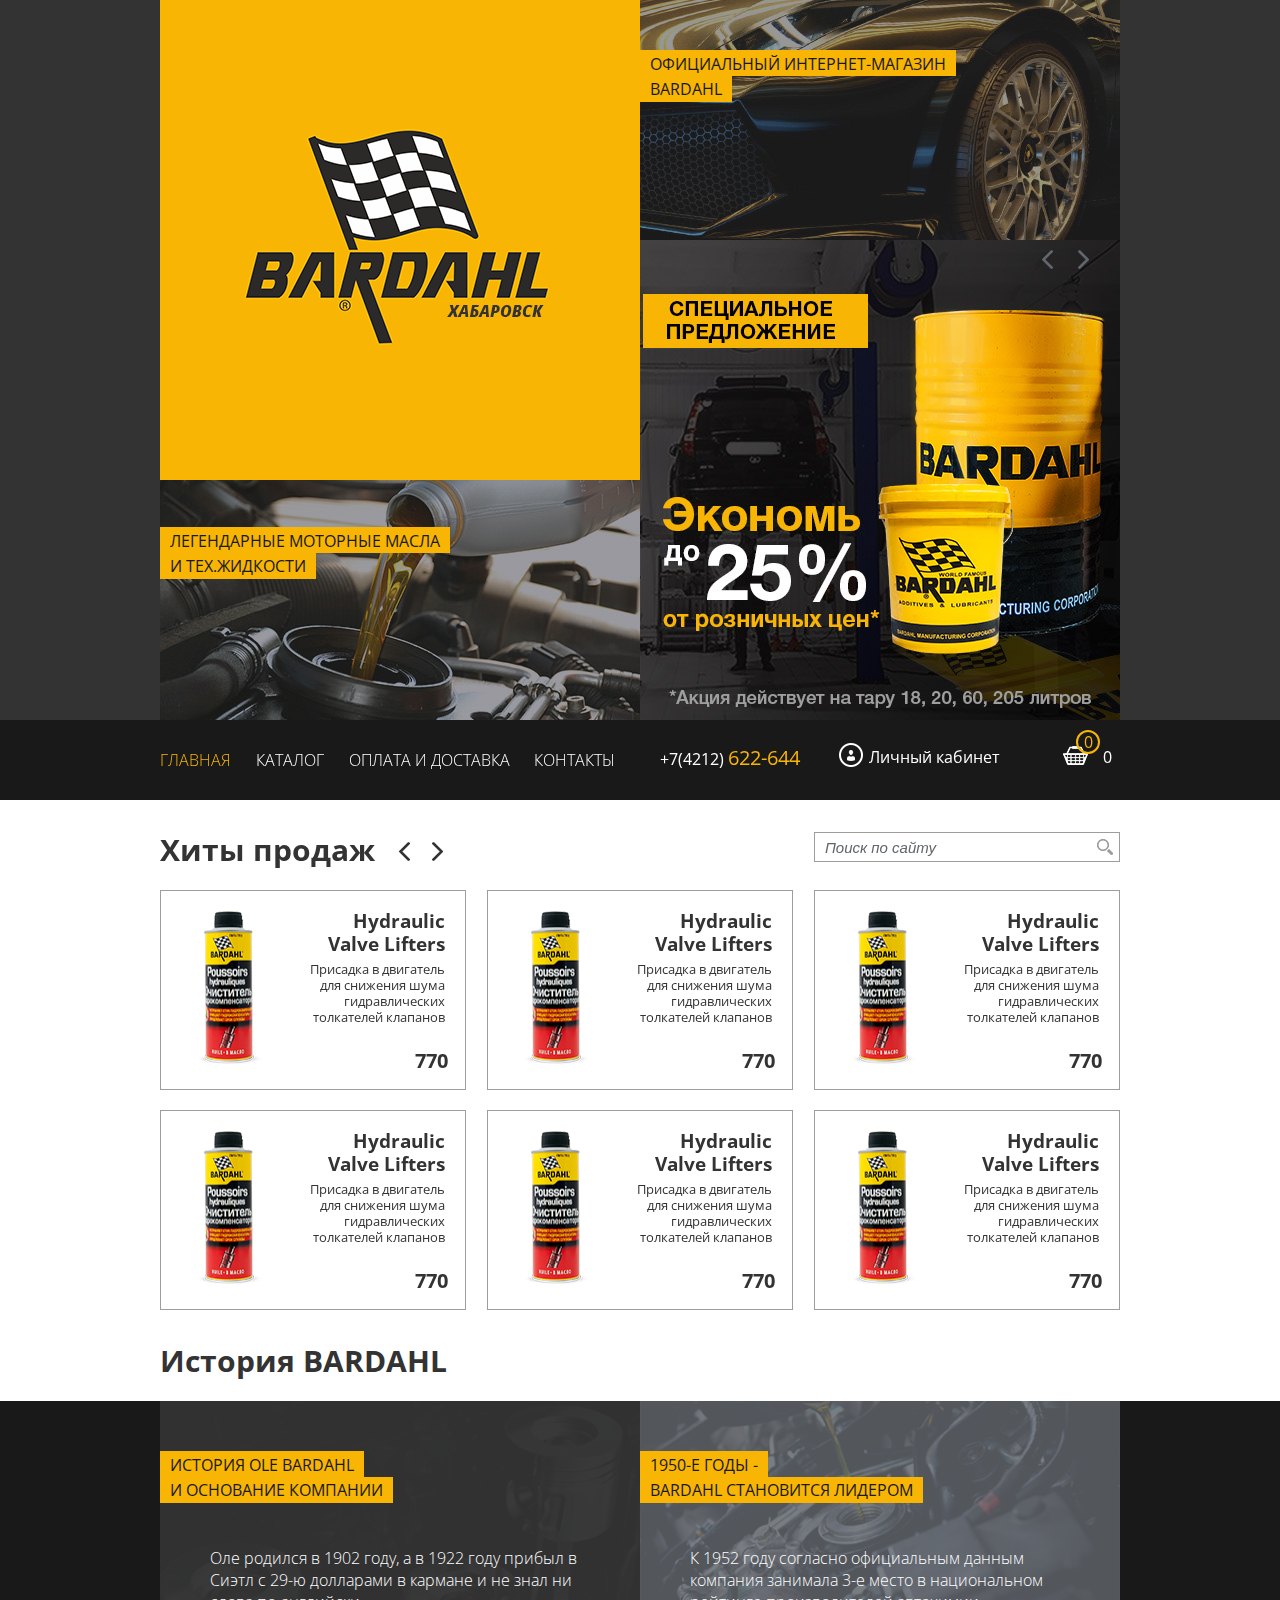
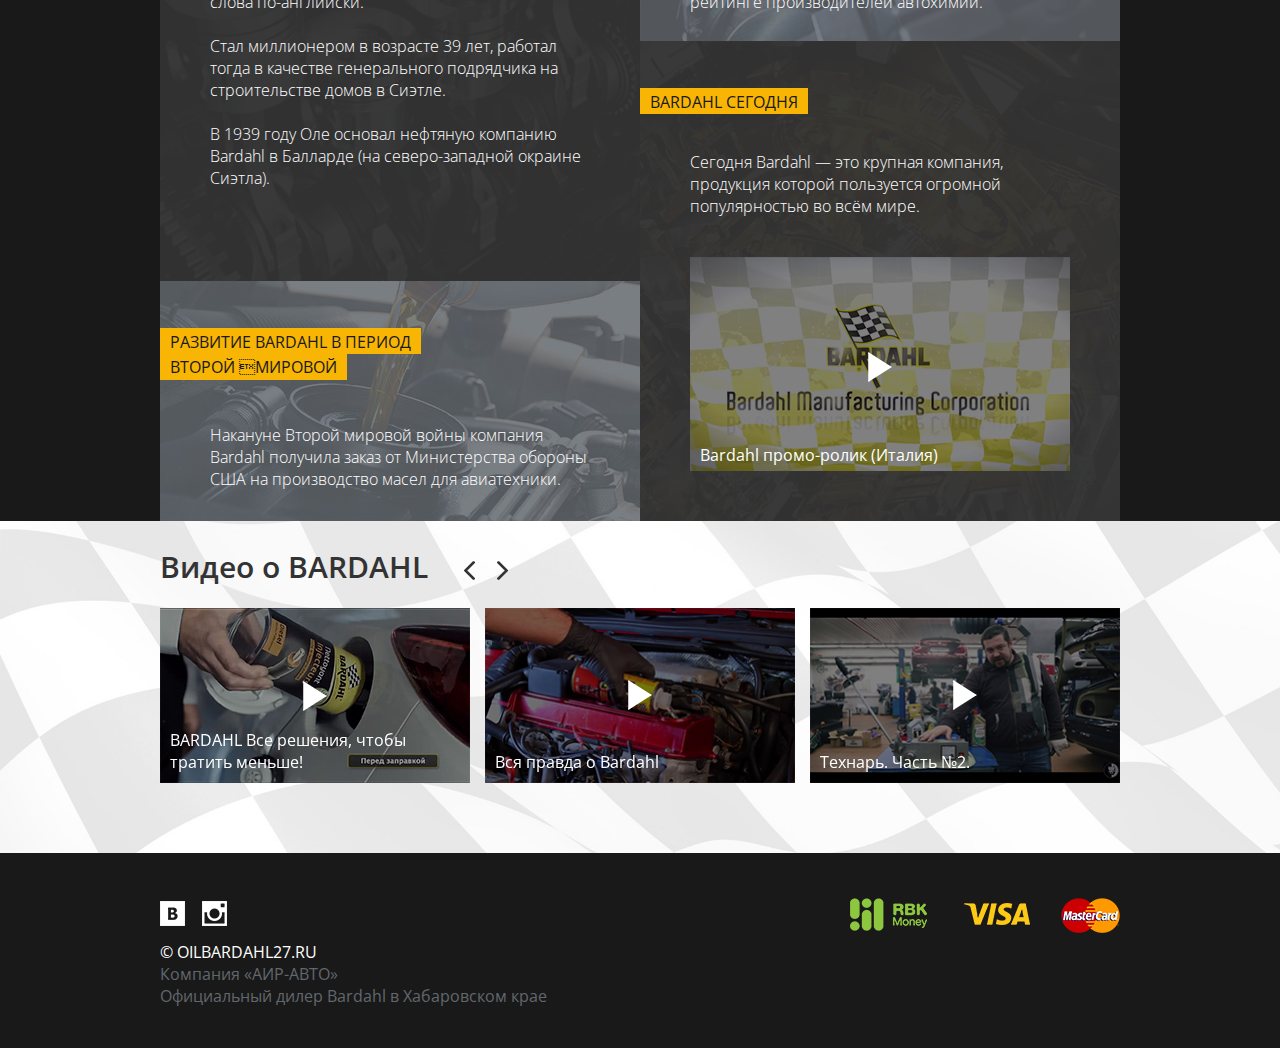
==== commit 8824e2e6: "подправлены оранжевые надписи в шапке на главной" ====
--- a/index.html
+++ b/index.html
@@ -16,7 +16,7 @@
         <div class="column col-6">
             <div class="block-1"><a href="/">&nbsp;</a></div>
             <div class="block-2">
-                <div class="label">
+                <div class="orange-label">
                     <span>ЛЕГЕНДАРНЫЕ МОТОРНЫЕ МАСЛА</span><br/>
                     <span>И ТЕХ.ЖИДКОСТИ</span>
                 </div>
@@ -24,7 +24,7 @@
         </div>
         <div class="column col-6">
             <div class="block-3">
-                <div class="label">
+                <div class="orange-label">
                     <span>ОФИЦИАЛЬНЫЙ ИНТЕРНЕТ-МАГАЗИН</span><br/>
                     <span>BARDAHL</span>
                 </div>
@@ -905,7 +905,6 @@
         </div>
     </section>
 </main>
-
 <footer class="row">
     <div class="container">
         <div class="sn-block">
@@ -926,7 +925,6 @@
         </div>
     </div>
 </footer>
-
 </body>
 </html>
 <script src="assets/frontend/js/jquery-2.1.3.min.js"></script>
--- a/assets/frontend/css/all.css
+++ b/assets/frontend/css/all.css
@@ -65,6 +65,9 @@
 
 .col-12 {
   width: 100%; }
+
+main {
+  min-height: calc(100vh - 80px -  195px); }
 
 /* HEADER STYLES BEGIN */
 header.site-header {
@@ -1019,7 +1022,7 @@
       font-size: 14px;
       font-weight: 400; }
       .breadcrumbs ul li a {
-        color: #191919;
+        color: #6e6e6e;
         font-size: 14px; }
       .breadcrumbs ul li:after {
         content: '';
@@ -1397,34 +1400,42 @@
   float: left;
   padding: 45px 0;
   width: 100%; }
-  .product-info .col-4 {
+  .product-info .col-3 {
     text-align: center; }
-    .product-info .col-4 img {
+    .product-info .col-3 .photo-wrpr {
+      width: 100%;
+      border: solid 1px #9d9d9d;
+      padding: 30px 15px;
+      text-align: center; }
+      .product-info .col-3 .photo-wrpr img {
+        max-width: 210px;
+        max-height: 280px; }
+    .product-info .col-3 img {
       max-width: 270px;
       height: auto; }
-    .product-info .col-4 .price {
+    .product-info .col-3 .price {
       margin-top: 15px;
       color: #191919;
-      font-size: 30px;
+      font-size: 24px;
       font-weight: 600; }
-    .product-info .col-4 .stock .type-in-stock {
+    .product-info .col-3 .stock .type-in-stock {
       display: none; }
-    .product-info .col-4 .stock .type-for-order {
+    .product-info .col-3 .stock .type-for-order {
       display: block; }
-    .product-info .col-4 .stock.in_stock .type-in-stock {
+    .product-info .col-3 .stock.in_stock .type-in-stock {
       display: block; }
-    .product-info .col-4 .stock.in_stock .type-for-order {
+    .product-info .col-3 .stock.in_stock .type-for-order {
       display: none; }
-    .product-info .col-4 .button-wrapper {
+    .product-info .col-3 .button-wrapper {
       width: 170px;
       margin: 0 auto;
       margin-top: 15px; }
-      .product-info .col-4 .button-wrapper .into-cart {
+      .product-info .col-3 .button-wrapper .into-cart {
         display: none; }
-        .product-info .col-4 .button-wrapper .into-cart span {
+        .product-info .col-3 .button-wrapper .into-cart span {
           position: relative;
           padding-left: 25px; }
-          .product-info .col-4 .button-wrapper .into-cart span:before {
+          .product-info .col-3 .button-wrapper .into-cart span:before {
             content: "";
             position: absolute;
             display: block;
@@ -1433,19 +1444,27 @@
             width: 20px;
             height: 16px;
             background: transparent url("/images/markup/into_cart_icon.png") no-repeat scroll center center; }
-      .product-info .col-4 .button-wrapper.in_stock .into-cart {
+      .product-info .col-3 .button-wrapper.in_stock .into-cart {
         display: inline-block; }
-  .product-info .col-8 .name {
-    color: #333;
-    font-size: 28px;
-    font-weight: 600; }
-  .product-info .col-8 .description ul {
-    list-style-position: inside; }
-  .product-info .col-8 p {
-    color: #191919;
-    font-size: 14px;
-    font-weight: 400;
-    margin-top: 10px; }
+  .product-info .col-9 {
+    padding-left: 30px; }
+    .product-info .col-9 .name {
+      color: #333;
+      font-size: 28px;
+      font-weight: 600; }
+    .product-info .col-9 .description ul {
+      list-style-position: inside; }
+      .product-info .col-9 .description ul li {
+        list-style-type: none; }
+        .product-info .col-9 .description ul li:before {
+          content: "\2022";
+          color: #f8b504;
+          padding-right: 7px; }
+    .product-info .col-9 p {
+      color: #191919;
+      font-size: 14px;
+      font-weight: 400;
+      margin-top: 10px; }
   .product-info .in-cart-block {
     padding-top: 25px;
     display: none; }
@@ -1679,73 +1698,48 @@
           .static-page .history-page .history-list li .desc p:last-child {
             margin-bottom: 0px; }
 .static-page .tech-page {
-  float: left;
-  margin-bottom: 15px;
-  border-bottom: solid 2px white; }
-  .static-page .tech-page .big-pict {
-    background: url("/images/markup/tech-bg.jpg") no-repeat;
-    background-position: top left;
-    background-size: contain;
-    width: 100vw;
-    height: 35vw; }
-    .static-page .tech-page .big-pict .quote {
-      position: absolute;
-      width: 100%;
-      top: 40%;
-      text-align: center;
-      color: #fff;
-      /* text color */
-      font-size: 27px;
-      text-shadow: 4px 6px 6px #1c1c1c;
-      /* drop shadow */
-      font-style: italic; }
-  .static-page .tech-page .tech-content {
-    padding-bottom: 50px; }
-    .static-page .tech-page .tech-content .header {
-      width: 100%;
-      text-align: center;
-      font-size: 50px;
-      line-height: 100px; }
-      .static-page .tech-page .tech-content .header span.yellow {
-        color: #FFDD00; }
-    .static-page .tech-page .tech-content .row-12-12 {
+  background: white; }
+  .static-page .tech-page .button-group {
+    margin-top: 15px; }
+    .static-page .tech-page .button-group a {
+      display: block;
+      width: 470px;
+      height: 40px;
       float: left;
-      margin-bottom: 30px; }
-    .static-page .tech-page .tech-content .icon {
-      width: 135px;
-      float: left;
-      margin-left: 100px; }
-    .static-page .tech-page .tech-content .text {
-      width: 720px;
-      float: left;
-      color: #fff;
-      /* text color */
-      font-size: 14px; }
-      .static-page .tech-page .tech-content .text .title {
-        color: #ffe500;
-        /* text color */
-        font-size: 25px;
-        font-weight: bold; }
-    .static-page .tech-page .tech-content .yellow-block {
-      width: 100%;
-      background-color: #FFDD00;
-      padding: 20px 0px;
-      float: left; }
-      .static-page .tech-page .tech-content .yellow-block img {
-        width: 330px;
-        margin: 20px 35px; }
-      .static-page .tech-page .tech-content .yellow-block ol {
-        color: #000000;
-        margin-top: 15px; }
-        .static-page .tech-page .tech-content .yellow-block ol li {
-          margin-bottom: 7px; }
-      .static-page .tech-page .tech-content .yellow-block .title {
-        width: 100%;
-        text-align: center;
-        font-size: 23px;
-        font-weight: 700;
-        color: black;
-        line-height: 23px; }
+      margin-left: 20px;
+      border: solid 1px #9d9d9d;
+      color: #333;
+      font-size: 15px;
+      text-decoration: none;
+      padding-left: 10px;
+      line-height: 38px; }
+      .static-page .tech-page .button-group a.active {
+        border: none;
+        background: #f8b504; }
+      .static-page .tech-page .button-group a:first-child {
+        margin-left: 0; }
+  .static-page .tech-page .content {
+    padding-top: 35px; }
+    .static-page .tech-page .content .tech-item h4 {
+      color: #333;
+      font-size: 20px;
+      font-weight: 700;
+      text-transform: uppercase;
+      margin-bottom: 25px; }
+    .static-page .tech-page .content .tech-item .col-10 {
+      padding-left: 30px; }
+      .static-page .tech-page .content .tech-item .col-10 p {
+        color: #000;
+        font-size: 16px;
+        margin-bottom: 15px;
+        line-height: 21px; }
+        .static-page .tech-page .content .tech-item .col-10 p.bold {
+          font-weight: 700; }
+    .static-page .tech-page .content .tech-item.fullerence-c60 {
+      padding-bottom: 40px; }
+    .static-page .tech-page .content .tech-item.polar-plus {
+      padding-bottom: 40px;
+      display: none; }
 .static-page .scheme-map {
   background: url("/images/markup/scheme-bg.jpg") no-repeat;
   background-size: cover;
@@ -1817,10 +1811,18 @@
 .contacts-page {
   background-color: white;
   min-height: 360px;
-  padding: 50px 0 50px 0;
+  padding: 40px 0 50px 0;
   position: relative; }
   .contacts-page .container {
     position: relative; }
+  .contacts-page .contacts-header {
+    color: #62676d !important; }
+    .contacts-page .contacts-header h3 {
+      color: #62676d !important;
+      font-size: 30px; }
+    .contacts-page .contacts-header span {
+      color: #62676d !important;
+      font-size: 18px; }
   .contacts-page .site {
     margin-top: 25px;
     height: 30px;
@@ -1882,7 +1884,8 @@
     height: 30px;
     line-height: 30px;
     position: relative;
-    padding-left: 40px; }
+    padding-left: 40px;
+    font-weight: 700; }
     .contacts-page .phone:before {
       content: '';
       display: inline-block;
@@ -1897,69 +1900,39 @@
       display: inline-block;
       color: #000000;
       font-weight: bold; }
-  .contacts-page .form-wrapper {
-    position: absolute;
-    top: 0;
-    right: 0;
-    height: 100%;
-    width: 50%;
-    background-color: #000000; }
-    .contacts-page .form-wrapper .form-select {
-      list-style: none; }
-      .contacts-page .form-wrapper .form-select li {
-        height: 40px;
-        line-height: 40px;
-        padding-left: 25px; }
-        .contacts-page .form-wrapper .form-select li a {
-          color: white; }
-        .contacts-page .form-wrapper .form-select li.active {
-          background-color: #f8b504; }
-          .contacts-page .form-wrapper .form-select li.active a {
-            color: #000000; }
-    .contacts-page .form-wrapper form {
-      display: none;
+  .contacts-page #requisite-doc {
+    display: inline-block;
+    position: relative;
+    margin-left: 45px;
+    color: #191919;
+    font-size: 16px;
+    text-decoration: underline;
+    margin-top: 25px; }
+    .contacts-page #requisite-doc:before {
+      content: '';
+      display: block;
+      width: 22px;
+      height: 30px;
       position: absolute;
-      width: 100%;
-      height: calc( 100% - 40px );
-      left: 0;
-      top: 40px;
-      padding: 25px; }
-      .contacts-page .form-wrapper form input {
-        width: 100%;
-        height: 30px;
-        background-color: white;
-        border: none;
-        box-shadow: none;
-        padding: 0 10px;
-        margin-top: 25px;
+      left: -45px;
+      background: url("/images/markup/doc-icon.png") no-repeat; }
+  .contacts-page .requisites {
+    list-style: none;
+    display: table;
+    width: 100%;
+    margin-top: 25px; }
+    .contacts-page .requisites li {
+      display: table-row; }
+      .contacts-page .requisites li .label {
+        display: table-cell;
+        width: 95px;
+        color: #191919;
+        font-size: 14px;
+        font-weight: 700; }
+      .contacts-page .requisites li .data {
+        display: table-cell;
+        color: #191919;
         font-size: 14px; }
-      .contacts-page .form-wrapper form textarea {
-        width: 100%;
-        height: 70px;
-        background-color: white;
-        border: none;
-        box-shadow: none;
-        padding: 5px;
-        font-size: 12px;
-        resize: none; }
-      .contacts-page .form-wrapper form button {
-        height: 30px;
-        width: auto;
-        float: right;
-        line-height: 27px;
-        padding: 0 20px;
-        font-size: 14px;
-        margin-top: 40px;
-        cursor: pointer; }
-      .contacts-page .form-wrapper form.question-form input {
-        margin-top: 0;
-        margin-bottom: 15px; }
-      .contacts-page .form-wrapper form.question-form button {
-        margin-top: 10px; }
-      .contacts-page .form-wrapper form *.error {
-        border: solid 1px red; }
-      .contacts-page .form-wrapper form.active {
-        display: block; }
 
 .contacts-page-map {
   height: 460px; }
@@ -1991,6 +1964,19 @@
 
 .index .site-header {
   display: block !important; }
+
+.page-header {
+  background: #f5f3f3;
+  padding-top: 35px;
+  padding-bottom: 35px; }
+  .page-header h3 {
+    color: #333;
+    font-size: 30px;
+    font-weight: 700; }
+  .page-header div.desc {
+    color: #61676d;
+    font-size: 16px;
+    margin-top: 5px; }
 
 .header-slider {
   width: 480px;
@@ -2040,4 +2026,155 @@
   left: 0 !important;
   background: none !important; }
 
+.user .content {
+  padding-top: 35px; }
+.user h4 {
+  color: #333;
+  font-size: 20px;
+  font-weight: 700;
+  text-transform: uppercase;
+  margin-bottom: 20px; }
+.user form {
+  width: 630px;
+  float: left;
+  height: auto; }
+  .user form .form-row {
+    width: 100%;
+    height: auto;
+    margin-top: 20px;
+    float: left; }
+    .user form .form-row:first-child {
+      margin-top: 0; }
+    .user form .form-row .label {
+      width: 100px;
+      float: left;
+      min-height: 1px;
+      color: #000;
+      font-size: 16px; }
+    .user form .form-row .data {
+      width: 530px;
+      float: left;
+      min-height: 1px; }
+    .user form .form-row input[type=text] {
+      height: 30px;
+      border: 1px solid #9d9d9d;
+      box-shadow: none !important;
+      outline: none !important;
+      width: 250px;
+      box-sizing: border-box;
+      display: block;
+      float: left;
+      padding: 0px 10px;
+      font-size: 16px; }
+      .user form .form-row input[type=text].short {
+        width: 160px;
+        margin-left: 25px; }
+        .user form .form-row input[type=text].short:first-child {
+          margin-left: 0; }
+      .user form .form-row input[type=text].long {
+        width: 100%; }
+    .user form .form-row input[type=password] {
+      height: 30px;
+      border: 1px solid #9d9d9d;
+      box-shadow: none !important;
+      outline: none !important;
+      width: 250px;
+      box-sizing: border-box;
+      display: block;
+      float: left;
+      padding: 0px 10px;
+      font-size: 16px; }
+      .user form .form-row input[type=password].short {
+        width: 160px;
+        margin-left: 25px; }
+        .user form .form-row input[type=password].short:first-child {
+          margin-left: 0; }
+      .user form .form-row input[type=password].long {
+        width: 100%; }
+    .user form .form-row #submit-btn {
+      width: 175px; }
+
+.user-reg-form {
+  margin-bottom: 100px; }
+
+.user-lk-form {
+  margin-bottom: 55px; }
+  .user-lk-form button {
+    width: 210px !important; }
+
+.personal-discount-wrpr {
+  width: 330px;
+  float: left; }
+  .personal-discount-wrpr .desc {
+    width: 100%;
+    text-align: center;
+    color: #fff;
+    font-size: 16px;
+    font-weight: 600;
+    text-shadow: 1px 1px 2px rgba(0, 0, 0, 0.5);
+    margin-top: 45px; }
+  .personal-discount-wrpr .value {
+    width: 100%;
+    text-align: center;
+    color: #fff;
+    font-size: 72px;
+    font-weight: 600;
+    text-shadow: 1px 1px 2px rgba(0, 0, 0, 0.5); }
+  .personal-discount-wrpr .label {
+    float: right;
+    width: 292px;
+    height: 239px;
+    background: url("../images/lk-discount-bg.jpg") no-repeat; }
+
+#order-history {
+  list-style: none;
+  display: table;
+  width: 100%;
+  margin-bottom: 100px; }
+  #order-history li {
+    display: block;
+    width: 100%;
+    height: 30px;
+    border: solid 1px #9d9d9d;
+    border-top: none;
+    float: left;
+    box-sizing: border-box; }
+    #order-history li div {
+      box-sizing: border-box;
+      height: 100%;
+      padding-left: 10px;
+      line-height: 27px; }
+    #order-history li:first-child {
+      border: solid 1px #9d9d9d; }
+    #order-history li.header {
+      background: #f5f3f3;
+      color: #333333 !important; }
+      #order-history li.header .num, #order-history li.header .date, #order-history li.header .summ, #order-history li.header .status {
+        border: none;
+        color: #333333;
+        font-size: 16px; }
+    #order-history li .num {
+      width: 280px;
+      float: left; }
+      #order-history li .num a {
+        color: #000;
+        font-size: 14px; }
+    #order-history li .date {
+      width: 190px;
+      float: left;
+      color: #61676d;
+      font-size: 14px; }
+    #order-history li .summ {
+      width: 200px;
+      float: left;
+      color: #61676d;
+      font-size: 14px; }
+    #order-history li .status {
+      width: 285px;
+      float: left;
+      color: #61676d;
+      font-size: 14px; }
+    #order-history li .num, #order-history li .date, #order-history li .summ {
+      border-right: solid 1px #9d9d9d; }
+
 /*# sourceMappingURL=all.css.map */
